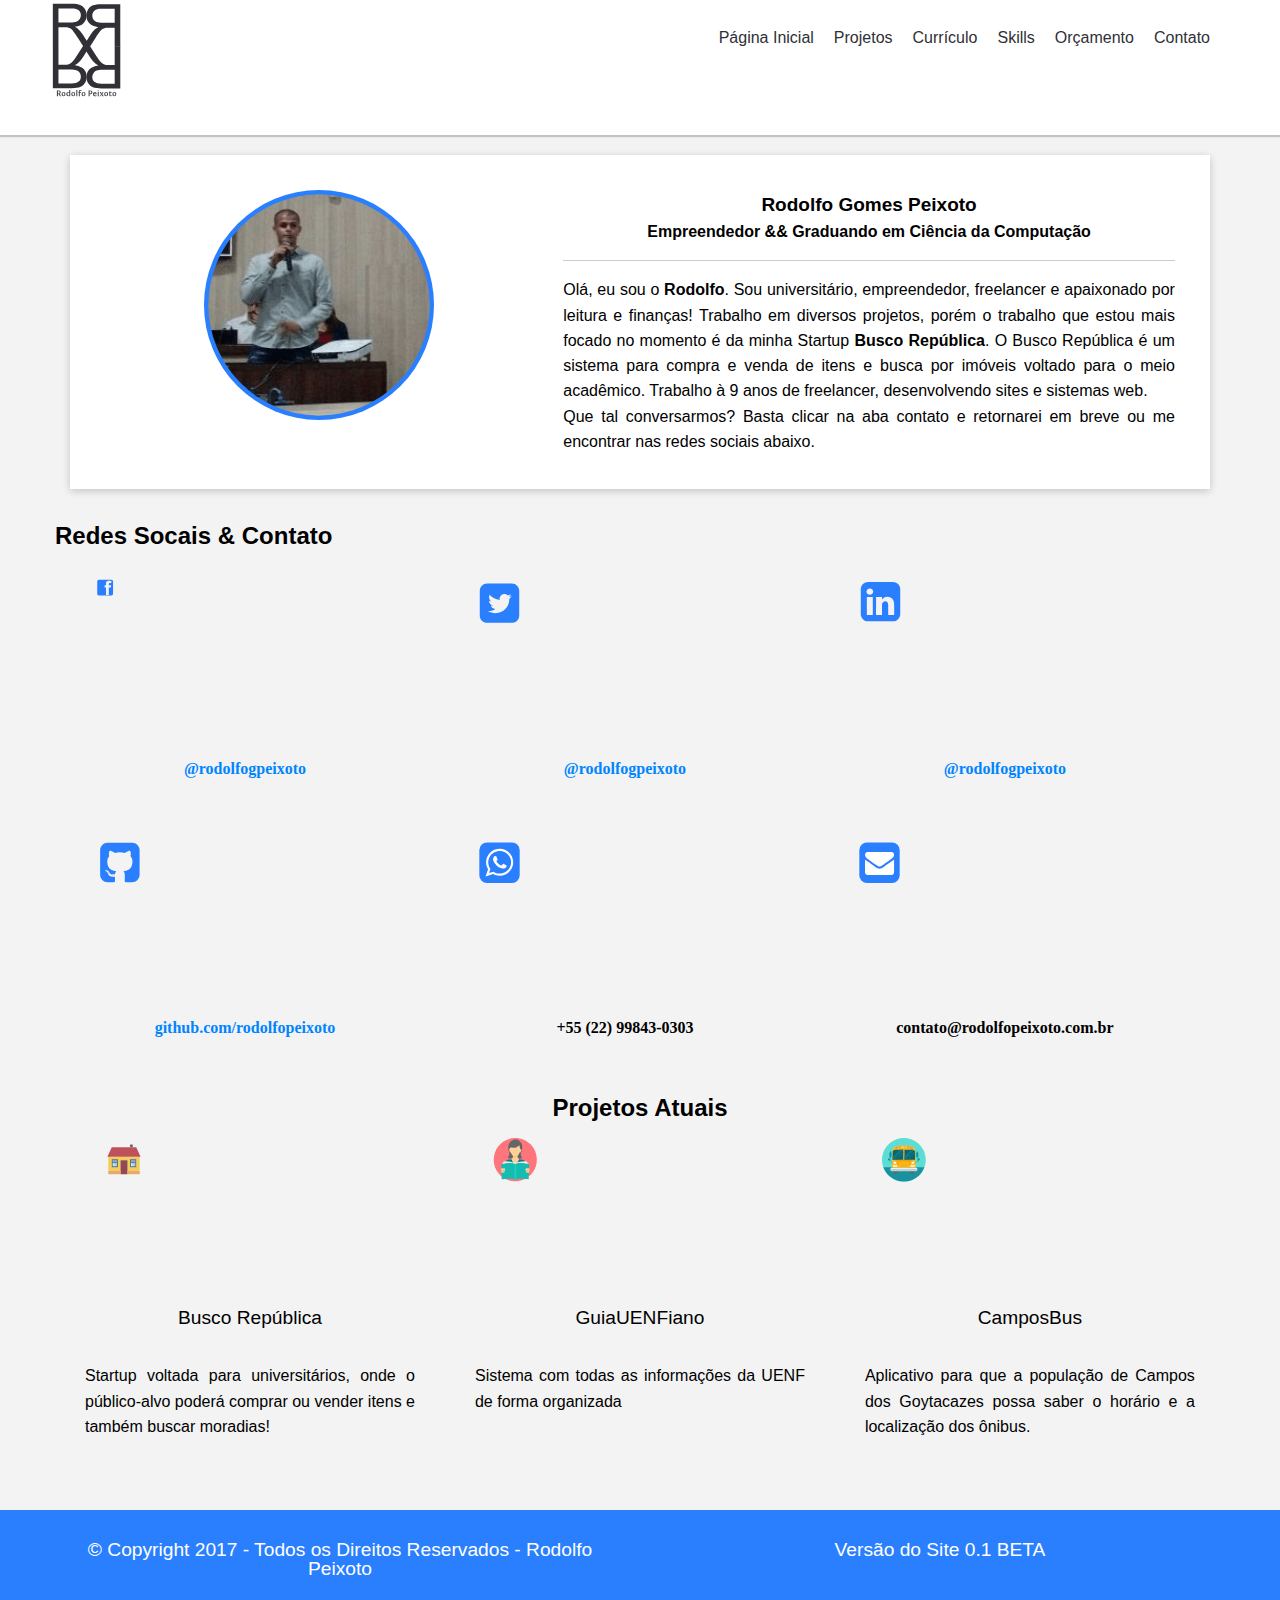
==== index.html @ e6d05d88 "Refactor habilidades and index" ====
<!DOCTYPE html><html lang="pt-BR"><head><meta charset="utf-8"><meta name="description" content="Olá, eu sou o Rodolfo. Universitário, empreendedor, businessman, desenvolvedor full stack e freelancer! Caso queira saber mais sobre desenvolvimento web e startup terei o maior prazer em ajudar."><meta name="keywords" content="rodolfopeixoto, rodolfo contato, freelancer, empreendedor, desenvolvedor web, sistemas web, blog do rodolfo, rodolfopeixoto, rodolfog.peixoto, desenvolvedor em campos dos goytacazes, desenvolvedor em cabo frio"><meta name="author" content="Rodolfo Peixoto"><meta name="viewport" content="width=device-width,initial-scale=1"><meta property="og:locale" content="pt_BR"><meta property="og:type" content="website"><meta property="og:title" content="Freelancer em Desenvolvimento (Web e Apps) e Empreendedor - Rodolfo Peixoto"><meta property="og:description" content="Olá, eu sou o Rodolfo. Universitário, empreendedor, businessman, desenvolvedor full stack e freelancer! Caso queira saber mais sobre desenvolvimento web e startup terei o maior prazer em ajudar."><meta property="og:image" content="http://rodolfopeixoto.com.br/assets/img/rodolfo.png"><meta property="og:url" content="http://rodolfopeixoto.com.br/"><meta property="og:site_name" content="Rodolfo Peixoto"><meta name="twitter:card" content="summary"><meta name="twitter:description" content="Olá, eu sou o Rodolfo. Universitário, empreendedor, businessman,  desenvolvedor full stack e freelancer! Caso queira saber mais sobre desenvolvimento web e startup terei o maior prazer em ajudar."><meta name="twitter:title" content="Freelancer em Desenvolvimento Web e Apps e Empreendedor - Rodolfo Peixoto"><title>Rodolfo Peixoto</title><!-- [if lt IE 9] >
    <script src="http://html5shiv.googlecode.com/svn/trunk/html5.js"></script>
  <![endif]--><link rel="icon" href="assets/img/favicon.ico"><link rel="stylesheet" href="assets/css/style-6479fcfe1f.css"></head><body><!-- HEADER --><header><div class="wrap"><!-- LOGO - RODOLFO PEIXOTO --> <a href="index.html" title="Link para Home"><div class="logo_header"><svg class="logo-rodolfo"><use xlink:href="assets/img/spritesSVG-6b50bf2b11.svg#rodolfo-peixoto-logo"/></svg></div></a><!-- LOGO - RODOLFO PEIXOTO --><!-- NAV --><nav class="navigationBar"><!-- MOBILE 'MENU' --> <a href="#" class="icon">&#9776;</a><!-- MOBILE 'MENU' --><ul><li class="current"><a href="index.html" title="Página inicial com as redes sociais e quem é o Rodolfo">Página Inicial</a></li><li><a href="projetos.html" title="Projetos já desenvolvidos por Rodolfo">Projetos</a></li><li><a href="curriculo.html" title="Toda a trajetória do Rodolfo">Currículo</a></li><li><a href="habilidades.html" title="Todas as habilidades do Rodolfo">Skills</a></li><li><a href="orcamento.html" title="Solicitação de um orçamento detalhado de algum projeto">Orçamento</a></li><li><a href="contato.html" title="Informações para entrar em contato">Contato</a></li></ul></nav><!-- NAV --></div></header><!-- HEADER --><!-- MAIN - CONTENT --><main class="wrap"><!-- PROFILE --><section class="profile"><div class="row"><figure class="col-5"><img alt="Foto do Rodolfo Peixoto" class="img-responsive" src="[data-uri]"></figure><div class="col-7"><h1>Rodolfo Gomes Peixoto</h1><p class="open-sans text-center"><strong>Empreendedor &amp;&amp; Graduando em Ciência da Computação</strong></p><hr><p class="open-sans">Olá, eu sou o <strong>Rodolfo</strong>. Sou universitário, empreendedor, freelancer e apaixonado por leitura e finanças! Trabalho em diversos projetos, porém o trabalho que estou mais focado no momento é da minha Startup <b>Busco República</b>. O Busco República é um sistema para compra e venda de itens e busca por imóveis voltado para o meio acadêmico. Trabalho à 9 anos de freelancer, desenvolvendo sites e sistemas web.<br>Que tal conversarmos? Basta clicar na aba contato e retornarei em breve ou me encontrar nas redes sociais abaixo.</p></div></div></section><!-- PROFILE --><section class="container col-12"><h2>Redes Socais &amp; Contato</h2><article class="col-4 text-center"><a href="https://www.facebook.com/rodolfogpeixoto" title="Facebook - Rodolfo Peixoto" target="_blank"><div class="col-12"><svg><use xlink:href="assets/img/spritesSVG-6b50bf2b11.svg#facebook"/></svg></div><h3 class="col-12 text-center">@rodolfogpeixoto</h3></a></article><article class="col-4 text-center"><a href="https://twitter.com/rodolfogpeixoto" title="Twitter do Rodolfo Peixoto" target="_blank"><div class="col-12"><svg><use xlink:href="assets/img/spritesSVG-6b50bf2b11.svg#twitter"/></svg></div><h3 class="col-12 text-center">@rodolfogpeixoto</h3></a></article><article class="col-4 text-center"><a href="https://br.linkedin.com/in/rodolfogpeixoto" title="Linkedin do Rodolfo Peixoto" target="_blank"><div class="col-12"><svg><use xlink:href="assets/img/spritesSVG-6b50bf2b11.svg#linke"/></svg></div><h3 class="col-12 text-center">@rodolfogpeixoto</h3></a></article><article class="col-4 text-center"><a href="http://github.com/rodolfopeixoto" title="Github do Rodolfo Peixoto" target="_blank"><div class="col-12"><svg><use xlink:href="assets/img/spritesSVG-6b50bf2b11.svg#github"/></svg></div><h3 class="col-12 text-center">github.com/rodolfopeixoto</h3></a></article><article class="col-4 text-center"><div class="col-12"><svg><use xlink:href="assets/img/spritesSVG-6b50bf2b11.svg#whatsapp"/></svg></div><h3 class="col-12 text-center">+55 (22) 99843-0303</h3></article><article class="col-4 text-center"><div class="col-12"><svg><use xlink:href="assets/img/spritesSVG-6b50bf2b11.svg#envelope"/></svg></div><h3 class="col-12 text-center">contato@rodolfopeixoto.com.br</h3></article></section><!-- PROJETOS EM ANDAMENTO--><section class="last_project col-12"><h2>Projetos Atuais</h2><article class="col-4 text-center"><svg><use xlink:href="assets/img/spritesSVG-6b50bf2b11.svg#house"/></svg><h3 class="col-12 open-sans">Busco República</h3><p class="col-12 open-sans">Startup voltada para universitários, onde o público-alvo poderá comprar ou vender itens e também buscar moradias!</p></article><article class="col-4 text-center"><svg><use xlink:href="assets/img/spritesSVG-6b50bf2b11.svg#student"/></svg><h3 class="col-12 open-sans">GuiaUENFiano</h3><p class="col-12 open-sans">Sistema com todas as informações da UENF de forma organizada</p></article><article class="col-4 text-center"><svg><use xlink:href="assets/img/spritesSVG-6b50bf2b11.svg#bus"/></svg><h3 class="col-12 open-sans">CamposBus</h3><p class="col-12 open-sans">Aplicativo para que a população de Campos dos Goytacazes possa saber o horário e a localização dos ônibus.</p></article></section><!-- PROJETOS EM ANDAMENTO --></main><!-- MAIN - CONTENT --><!-- FOOTER - CONTENT --><footer class="col-12"><div class="wrap"><p class="col-6 text-center">&copy; Copyright 2017 - Todos os Direitos Reservados - Rodolfo Peixoto</p><p class="col-6">Versão do Site 0.1 BETA</p></div></footer><!-- FOOTER - CONTENT --><!-- GOOGLE ANALYTICS --><script>(function(i,s,o,g,r,a,m){i['GoogleAnalyticsObject']=r;i[r]=i[r]||function(){
  (i[r].q=i[r].q||[]).push(arguments)},i[r].l=1*new Date();a=s.createElement(o),
  m=s.getElementsByTagName(o)[0];a.async=1;a.src=g;m.parentNode.insertBefore(a,m)
  })(window,document,'script','https://www.google-analytics.com/analytics.js','ga');

  ga('create', 'UA-62025133-4', 'auto');
  ga('send', 'pageview');</script><!-- GOOGLE ANALYTICS --></body></html>
---- assets/css/style-6479fcfe1f.css ----
abbr,address,article,aside,audio,b,blockquote,body,canvas,caption,cite,code,dd,del,details,dfn,div,dl,dt,em,fieldset,figcaption,figure,footer,form,h1,h2,h3,h4,h5,h6,header,hgroup,html,i,iframe,img,ins,kbd,label,legend,li,mark,menu,nav,object,ol,p,pre,q,samp,section,small,span,strong,sub,summary,sup,table,tbody,td,tfoot,th,thead,time,tr,ul,var,video{margin:0;padding:0;border:0;outline:0;font-size:100%;vertical-align:baseline;background:transparent}body{line-height:1}article,aside,details,figcaption,figure,footer,header,hgroup,menu,nav,section{display:block}blockquote,q{quotes:none}blockquote:after,blockquote:before,q:after,q:before{content:"";content:none}a{margin:0;padding:0;font-size:100%;vertical-align:baseline;background:transparent}ins{text-decoration:none}ins,mark{background-color:#ff9;color:#000}mark{font-style:italic;font-weight:700}del{text-decoration:line-through}abbr[title],dfn[title]{border-bottom:1px dotted;cursor:help}table{border-collapse:collapse;border-spacing:0}hr{display:block;height:1px;border:0;border-top:1px solid #ccc;margin:1em 0;padding:0}input,select{vertical-align:middle}@import url("https://fonts.googleapis.com/css?family=Open+Sans:400,700");@import url("https://fonts.googleapis.com/css?family=Open+Sans|Roboto");.piano-black{color:#303036}.light-blue{color:#0085ff}.gray{color:#5f5f5f}.box-shadow{box-shadow:0 2px 8px 0 rgba(0,0,0,.2);background:#fff;margin-top:2%}.box-shadow-img{margin-left:auto;margin-right:auto}.open-sans{font-family:Open Sans,sans-serif;font-size:100%;line-height:1.58;text-align:justify}.roboto{font-family:Roboto,sans-serif}.text-center{text-align:center}.text-right{text-align:right}h1.title_h1{font-size:3em}.block-center{margin:0 auto}a{cursor:pointer;color:#0085ff}@media only screen and (max-width:660px){.box-shadow{width:99%;text-align:center}}@media only screen and (min-width:870px){.box-shadow{width:99%;text-align:center}}body{background-color:#f3f3f3;overflow-x:hidden}.wrap{max-width:1200px;margin:0 auto;padding:0;position:relative}header{background-color:#fff;width:100%;height:135px;box-shadow:0 2px 1px 0 rgba(0,0,0,.2);text-align:center}header .logo_header{float:left}nav ul{list-style:none}nav li{display:inline-block;float:left;padding:10px}nav a{color:#303036;text-decoration:none;font-family:Roboto,sans-serif;font-size:1em}nav a:hover{color:#7e7e84;cursor:pointer}nav{float:right;padding:20px}nav .icon{display:none}header img{width:110px;height:130px}.img-responsive{display:block;max-width:100%;height:auto}.container{padding-right:15px;padding-left:15px;margin-right:auto;margin-left:auto}@media only screen and (max-width:677px){nav .icon{display:block;font-size:2.6em}nav:active ul,nav ul{position:absolute;display:none;padding:10px;right:10px;top:65px;width:100%;z-index:100;background-color:#fff}nav:hover ul{display:block;background:#fff}nav ul li a{display:block;padding:3% 0}nav ul li a:hover{background:#ececec}nav li{text-align:center;width:100%;margin:0}}svg.logo-rodolfo{width:100px}footer{background-color:#2a7fff;height:12 0;margin-top:2%}footer p{text-align:center;color:#fff;font-size:1.2em;padding:5%}footer p,section h2{font-family:Roboto,sans-serif}section h2{font-size:1.5em}*{box-sizing:border-box}.col-1{width:8.33%}.col-2{width:16.66%}.col-3{width:25%}.col-4{width:33.33%}.col-5{width:41.66%}.col-6{width:50%}.col-7{width:58.33%}.col-8{width:66.66%}.col-9{width:75%}.col-10{width:83.33%}.col-11{width:91.66%}.col-12{width:100%}[class*=col-]{float:left;padding:15px}.row:after,.row:before{content:"";clear:both;display:table}.container{margin-right:auto;margin-left:auto;padding-left:15px;padding-right:15px}@media only screen and (max-width:870px){[class*=col-]{width:100%}}@media (min-width:768px){.container{width:750px}}@media (min-width:992px){.container{width:970px}}@media (min-width:1200px){.container{width:1170px}}.container-fluid{margin-right:auto;margin-left:auto;padding-left:15px;padding-right:15px}.profile{width:95%;background:#fff;margin:auto;margin-top:20px;box-shadow:0 2px 8px 0 rgba(0,0,0,.2);padding:20px;margin-bottom:20px}.profile h1{font-size:30px;font-family:Roboto,sans-serif}.profile figure img{margin-left:auto;margin-right:auto;width:230px;height:230px;border-radius:50%;background-color:#2a7fff;padding:1%}.last_project{float:left}.last_project h2{text-align:center}.last_project article h3{text-align:center;font-family:Roboto,sans-serif;font-weight:400;font-size:1.2em}img.icon_project{width:270px;height:170px}article p{font-size:.9em;font-family:Roboto,sans-serif}@media only screen and (max-width:660px){.profile h1{font-size:16px;padding:5px}.profile{width:99%;text-align:center}.profile p strong{font-size:13px}.profile p:second-child{text-align:left}.profile figure img{border-radius:50%}}@media only screen and (min-width:870px){.profile h1{font-size:19px;padding:5px}.profile{width:95%;text-align:center}.profile p strong{font-size:16px}.profile p:second-child{text-align:left}}@media (max-width:320px){.social{margin-left:-6%}}
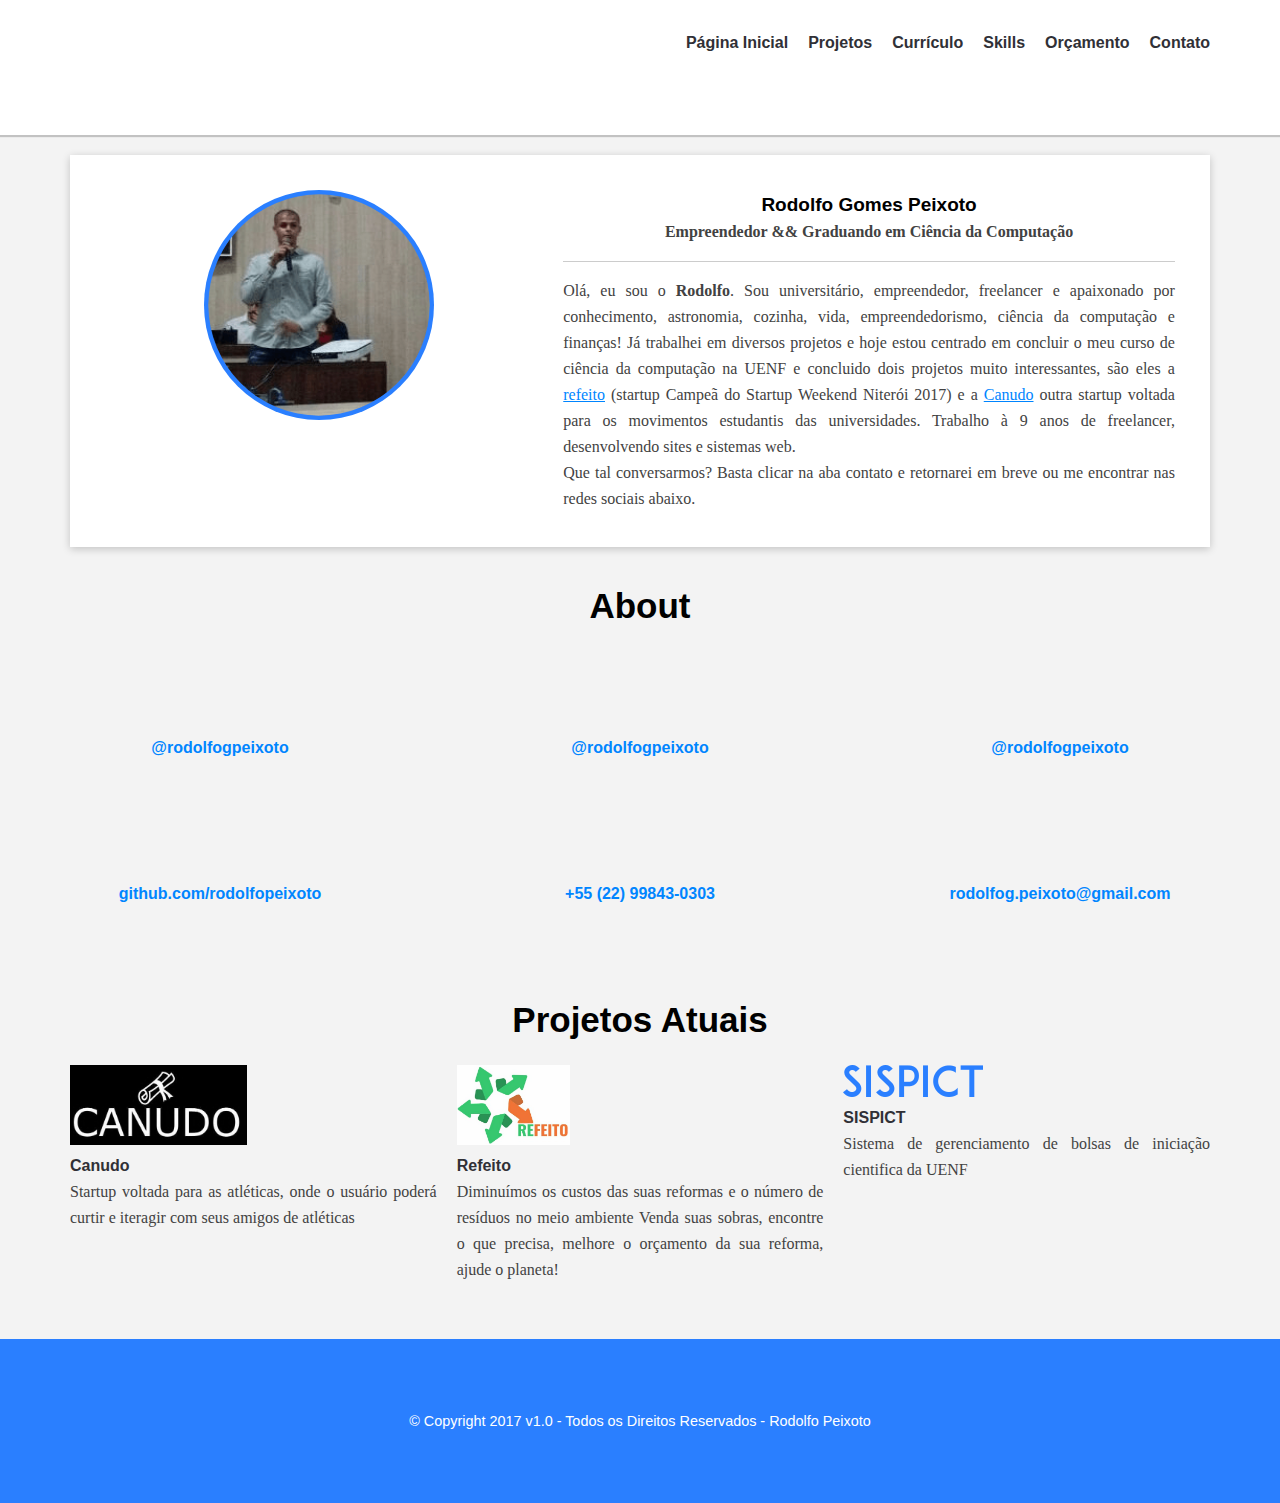
==== commit 8b9834e1: "Add new style in home" ====
--- a/index.html
+++ b/index.html
@@ -1,6 +1,6 @@
-<!DOCTYPE html><html lang="pt-BR"><head><meta charset="utf-8"><meta name="description" content="Olá, eu sou o Rodolfo. Universitário, empreendedor, businessman, desenvolvedor full stack e freelancer! Caso queira saber mais sobre desenvolvimento web e startup terei o maior prazer em ajudar."><meta name="keywords" content="rodolfopeixoto, rodolfo contato, freelancer, empreendedor, desenvolvedor web, sistemas web, blog do rodolfo, rodolfopeixoto, rodolfog.peixoto, desenvolvedor em campos dos goytacazes, desenvolvedor em cabo frio"><meta name="author" content="Rodolfo Peixoto"><meta name="viewport" content="width=device-width,initial-scale=1"><meta property="og:locale" content="pt_BR"><meta property="og:type" content="website"><meta property="og:title" content="Freelancer em Desenvolvimento (Web e Apps) e Empreendedor - Rodolfo Peixoto"><meta property="og:description" content="Olá, eu sou o Rodolfo. Universitário, empreendedor, businessman, desenvolvedor full stack e freelancer! Caso queira saber mais sobre desenvolvimento web e startup terei o maior prazer em ajudar."><meta property="og:image" content="http://rodolfopeixoto.com.br/assets/img/rodolfo.png"><meta property="og:url" content="http://rodolfopeixoto.com.br/"><meta property="og:site_name" content="Rodolfo Peixoto"><meta name="twitter:card" content="summary"><meta name="twitter:description" content="Olá, eu sou o Rodolfo. Universitário, empreendedor, businessman,  desenvolvedor full stack e freelancer! Caso queira saber mais sobre desenvolvimento web e startup terei o maior prazer em ajudar."><meta name="twitter:title" content="Freelancer em Desenvolvimento Web e Apps e Empreendedor - Rodolfo Peixoto"><title>Rodolfo Peixoto</title><!-- [if lt IE 9] >
+<!DOCTYPE html><html lang="pt-BR"><head><meta charset="utf-8"><meta name="description" content="Olá, eu sou o Rodolfo. Universitário, empreendedor, businessman, desenvolvedor full stack e freelancer! Caso queira saber mais sobre desenvolvimento web e startup terei o maior prazer em ajudar."><meta name="keywords" content="rodolfopeixoto, rodolfo contato, freelancer, empreendedor, desenvolvedor web, sistemas web, blog do rodolfo, rodolfopeixoto, rodolfog.peixoto, desenvolvedor em campos dos goytacazes, desenvolvedor em cabo frio"><meta name="author" content="Rodolfo Peixoto"><meta name="viewport" content="width=device-width,initial-scale=1"><meta property="og:locale" content="pt_BR"><meta property="og:type" content="website"><meta property="og:title" content="Freelancer em Desenvolvimento Web e Apps e Empreendedor - Rodolfo Peixoto"><meta property="og:description" content="Olá, eu sou o Rodolfo. Universitário, empreendedor, businessman, desenvolvedor full stack e freelancer! Caso queira saber mais sobre desenvolvimento web e startup terei o maior prazer em ajudar."><meta property="og:url" content="http://rodolfopeixoto.com.br/"><meta property="og:site_name" content="Rodolfo Peixoto"><meta name="twitter:card" content="summary"><meta name="twitter:description" content="Olá, eu sou o Rodolfo. Universitário, empreendedor, businessman,  desenvolvedor full stack e freelancer! Caso queira saber mais sobre desenvolvimento web e startup terei o maior prazer em ajudar."><meta name="twitter:title" content="Freelancer em Desenvolvimento Web e Apps e Empreendedor - Rodolfo Peixoto"><title>Rodolfo Peixoto</title><!-- [if lt IE 9] >
     <script src="http://html5shiv.googlecode.com/svn/trunk/html5.js"></script>
-  <![endif]--><link rel="icon" href="assets/img/favicon.ico"><link rel="stylesheet" href="assets/css/style-6479fcfe1f.css"></head><body><!-- HEADER --><header><div class="wrap"><!-- LOGO - RODOLFO PEIXOTO --> <a href="index.html" title="Link para Home"><div class="logo_header"><svg class="logo-rodolfo"><use xlink:href="assets/img/spritesSVG-6b50bf2b11.svg#rodolfo-peixoto-logo"/></svg></div></a><!-- LOGO - RODOLFO PEIXOTO --><!-- NAV --><nav class="navigationBar"><!-- MOBILE 'MENU' --> <a href="#" class="icon">&#9776;</a><!-- MOBILE 'MENU' --><ul><li class="current"><a href="index.html" title="Página inicial com as redes sociais e quem é o Rodolfo">Página Inicial</a></li><li><a href="projetos.html" title="Projetos já desenvolvidos por Rodolfo">Projetos</a></li><li><a href="curriculo.html" title="Toda a trajetória do Rodolfo">Currículo</a></li><li><a href="habilidades.html" title="Todas as habilidades do Rodolfo">Skills</a></li><li><a href="orcamento.html" title="Solicitação de um orçamento detalhado de algum projeto">Orçamento</a></li><li><a href="contato.html" title="Informações para entrar em contato">Contato</a></li></ul></nav><!-- NAV --></div></header><!-- HEADER --><!-- MAIN - CONTENT --><main class="wrap"><!-- PROFILE --><section class="profile"><div class="row"><figure class="col-5"><img alt="Foto do Rodolfo Peixoto" class="img-responsive" src="[data-uri]"></figure><div class="col-7"><h1>Rodolfo Gomes Peixoto</h1><p class="open-sans text-center"><strong>Empreendedor &amp;&amp; Graduando em Ciência da Computação</strong></p><hr><p class="open-sans">Olá, eu sou o <strong>Rodolfo</strong>. Sou universitário, empreendedor, freelancer e apaixonado por leitura e finanças! Trabalho em diversos projetos, porém o trabalho que estou mais focado no momento é da minha Startup <b>Busco República</b>. O Busco República é um sistema para compra e venda de itens e busca por imóveis voltado para o meio acadêmico. Trabalho à 9 anos de freelancer, desenvolvendo sites e sistemas web.<br>Que tal conversarmos? Basta clicar na aba contato e retornarei em breve ou me encontrar nas redes sociais abaixo.</p></div></div></section><!-- PROFILE --><section class="container col-12"><h2>Redes Socais &amp; Contato</h2><article class="col-4 text-center"><a href="https://www.facebook.com/rodolfogpeixoto" title="Facebook - Rodolfo Peixoto" target="_blank"><div class="col-12"><svg><use xlink:href="assets/img/spritesSVG-6b50bf2b11.svg#facebook"/></svg></div><h3 class="col-12 text-center">@rodolfogpeixoto</h3></a></article><article class="col-4 text-center"><a href="https://twitter.com/rodolfogpeixoto" title="Twitter do Rodolfo Peixoto" target="_blank"><div class="col-12"><svg><use xlink:href="assets/img/spritesSVG-6b50bf2b11.svg#twitter"/></svg></div><h3 class="col-12 text-center">@rodolfogpeixoto</h3></a></article><article class="col-4 text-center"><a href="https://br.linkedin.com/in/rodolfogpeixoto" title="Linkedin do Rodolfo Peixoto" target="_blank"><div class="col-12"><svg><use xlink:href="assets/img/spritesSVG-6b50bf2b11.svg#linke"/></svg></div><h3 class="col-12 text-center">@rodolfogpeixoto</h3></a></article><article class="col-4 text-center"><a href="http://github.com/rodolfopeixoto" title="Github do Rodolfo Peixoto" target="_blank"><div class="col-12"><svg><use xlink:href="assets/img/spritesSVG-6b50bf2b11.svg#github"/></svg></div><h3 class="col-12 text-center">github.com/rodolfopeixoto</h3></a></article><article class="col-4 text-center"><div class="col-12"><svg><use xlink:href="assets/img/spritesSVG-6b50bf2b11.svg#whatsapp"/></svg></div><h3 class="col-12 text-center">+55 (22) 99843-0303</h3></article><article class="col-4 text-center"><div class="col-12"><svg><use xlink:href="assets/img/spritesSVG-6b50bf2b11.svg#envelope"/></svg></div><h3 class="col-12 text-center">contato@rodolfopeixoto.com.br</h3></article></section><!-- PROJETOS EM ANDAMENTO--><section class="last_project col-12"><h2>Projetos Atuais</h2><article class="col-4 text-center"><svg><use xlink:href="assets/img/spritesSVG-6b50bf2b11.svg#house"/></svg><h3 class="col-12 open-sans">Busco República</h3><p class="col-12 open-sans">Startup voltada para universitários, onde o público-alvo poderá comprar ou vender itens e também buscar moradias!</p></article><article class="col-4 text-center"><svg><use xlink:href="assets/img/spritesSVG-6b50bf2b11.svg#student"/></svg><h3 class="col-12 open-sans">GuiaUENFiano</h3><p class="col-12 open-sans">Sistema com todas as informações da UENF de forma organizada</p></article><article class="col-4 text-center"><svg><use xlink:href="assets/img/spritesSVG-6b50bf2b11.svg#bus"/></svg><h3 class="col-12 open-sans">CamposBus</h3><p class="col-12 open-sans">Aplicativo para que a população de Campos dos Goytacazes possa saber o horário e a localização dos ônibus.</p></article></section><!-- PROJETOS EM ANDAMENTO --></main><!-- MAIN - CONTENT --><!-- FOOTER - CONTENT --><footer class="col-12"><div class="wrap"><p class="col-6 text-center">&copy; Copyright 2017 - Todos os Direitos Reservados - Rodolfo Peixoto</p><p class="col-6">Versão do Site 0.1 BETA</p></div></footer><!-- FOOTER - CONTENT --><!-- GOOGLE ANALYTICS --><script>(function(i,s,o,g,r,a,m){i['GoogleAnalyticsObject']=r;i[r]=i[r]||function(){
+  <![endif]--><link rel="icon" href="assets/img/favicon.ico"><link rel="stylesheet" href="assets/css/style-8f707b8ad8.css"></head><body><!-- HEADER --><header><div class="wrap"><!-- LOGO - RODOLFO PEIXOTO --> <a href="index.html" title="Link para Home"><div class="logo_header"><svg inline class="logo-rodolfo"><use xlink:href="assets/img/spritesSVG-b8ea7e402f.svg#rodolfo-peixoto-logo"/></svg></div></a><!-- LOGO - RODOLFO PEIXOTO --><!-- NAV --><nav class="navigationBar"><!-- MOBILE 'MENU' --> <a href="#" class="icon">&#9776;</a><!-- MOBILE 'MENU' --><ul><li class="current"><a href="index.html" title="Página inicial com as redes sociais e quem é o Rodolfo">Página Inicial</a></li><li><a href="projetos.html" title="Projetos já desenvolvidos por Rodolfo">Projetos</a></li><li><a href="curriculo.html" title="Toda a trajetória do Rodolfo">Currículo</a></li><li><a href="habilidades.html" title="Todas as habilidades do Rodolfo">Skills</a></li><li><a href="orcamento.html" title="Solicitação de um orçamento detalhado de algum projeto">Orçamento</a></li><li><a href="contato.html" title="Informações para entrar em contato">Contato</a></li></ul></nav><!-- NAV --></div></header><!-- HEADER --><!-- MAIN - CONTENT --><main class="wrap"><!-- PROFILE --><section class="profile"><div class="row"><figure class="col-5"><img alt="Foto do Rodolfo Peixoto" class="img-responsive" src="[data-uri]"></figure><div class="col-7"><h1>Rodolfo Gomes Peixoto</h1><p class="descricao text-center"><strong>Empreendedor &amp;&amp; Graduando em Ciência da Computação</strong></p><hr><p class="descricao">Olá, eu sou o <strong>Rodolfo</strong>. Sou universitário, empreendedor, freelancer e apaixonado por conhecimento, astronomia, cozinha, vida, empreendedorismo, ciência da computação e finanças! Já trabalhei em diversos projetos e hoje estou centrado em concluir o meu curso de ciência da computação na UENF e concluido dois projetos muito interessantes, são eles a <a href="http://refeito.co">refeito</a> (startup Campeã do Startup Weekend Niterói 2017) e a <a href="http://canudo.co">Canudo</a> outra startup voltada para os movimentos estudantis das universidades. Trabalho à 9 anos de freelancer, desenvolvendo sites e sistemas web.<br>Que tal conversarmos? Basta clicar na aba contato e retornarei em breve ou me encontrar nas redes sociais abaixo.</p></div></div></section><!-- PROFILE --><nav id="social"><h2 class="subtitle">About</h2><ul class="social-networking"><li><a href="https://www.facebook.com/rodolfogpeixoto" title="Facebook - Rodolfo Peixoto" target="_blank"><svg><use xlink:href="assets/img/spritesSVG-b8ea7e402f.svg#facebook"/></svg><h3 class="text-center">@rodolfogpeixoto</h3></a></li><li><a href="https://twitter.com/rodolfogpeixoto" title="Twitter do Rodolfo Peixoto" target="_blank"><svg><use xlink:href="assets/img/spritesSVG-b8ea7e402f.svg#twitter"/></svg><h3 class="text-center">@rodolfogpeixoto</h3></a></li><li><a href="https://br.linkedin.com/in/rodolfogpeixoto" title="Linkedin do Rodolfo Peixoto" target="_blank"><svg><use xlink:href="assets/img/spritesSVG-b8ea7e402f.svg#linke"/></svg><h3 class="text-center">@rodolfogpeixoto</h3></a></li><li><a href="http://github.com/rodolfopeixoto" title="Github do Rodolfo Peixoto" target="_blank"><svg><use xlink:href="assets/img/spritesSVG-b8ea7e402f.svg#github"/></svg><h3 class="text-center">github.com/rodolfopeixoto</h3></a></li><li><a href="http://github.com/rodolfopeixoto" title="Github do Rodolfo Peixoto" target="_blank"><svg><use xlink:href="assets/img/spritesSVG-b8ea7e402f.svg#whatsapp"/></svg><h3 class="text-center">+55 (22) 99843-0303</h3></a></li><li><a href="http://github.com/rodolfopeixoto" title="Github do Rodolfo Peixoto" target="_blank"><svg><use xlink:href="assets/img/spritesSVG-b8ea7e402f.svg#envelope"/></svg><h3 class="text-center">rodolfog.peixoto@gmail.com</h3></a></li></ul></nav><!-- PROJETOS EM ANDAMENTO--><nav id="projetos_recentes"><h2 class="subtitle">Projetos Atuais</h2><ul><li><a href="http://canudo.co" target="_blank"><figure><img src="/assets/img/canudo-e27429167e.jpg" alt="Logo da Startup Canudo" title=""><figcaption>Canudo</figcaption></figure><p class="descricao">Startup voltada para as atléticas, onde o usuário poderá curtir e iteragir com seus amigos de atléticas</p></a></li><li><a href="http://refeito.co" target="_blank"><figure><img src="/assets/img/refeito-e99c793944.jpg" alt="Logo da Startup Refeito" title=""><figcaption>Refeito</figcaption></figure><p class="descricao">Diminuímos os custos das suas reformas e o número de resíduos no meio ambiente Venda suas sobras, encontre o que precisa, melhore o orçamento da sua reforma, ajude o planeta!</p></a></li><li><a href="http://sispict.uenf.br" target="_blank"><figure><img src="/assets/img/sispict-98ad66fe3b.png" alt="Logo do SISPICT gerenciamento de bolsas" title=""><figcaption>SISPICT</figcaption></figure><p class="descricao">Sistema de gerenciamento de bolsas de iniciação cientifica da UENF</p></a></li></ul></nav><!-- PROJETOS EM ANDAMENTO --></main><!-- MAIN - CONTENT --><!-- FOOTER - CONTENT --><footer class="col-12"><div class="wrap"><p class="text-center">&copy; Copyright 2017 v1.0 - Todos os Direitos Reservados - Rodolfo Peixoto</p></div></footer><!-- FOOTER - CONTENT --><!-- docker run --rm -it -p 8080:80 -v $(pwd):/var/www/site rodolfo --><!-- GOOGLE ANALYTICS --><script>(function(i,s,o,g,r,a,m){i['GoogleAnalyticsObject']=r;i[r]=i[r]||function(){
   (i[r].q=i[r].q||[]).push(arguments)},i[r].l=1*new Date();a=s.createElement(o),
   m=s.getElementsByTagName(o)[0];a.async=1;a.src=g;m.parentNode.insertBefore(a,m)
   })(window,document,'script','https://www.google-analytics.com/analytics.js','ga');
--- a/assets/css/style-8f707b8ad8.css
+++ b/assets/css/style-8f707b8ad8.css
@@ -0,0 +1 @@
+abbr,address,article,aside,audio,b,blockquote,body,canvas,caption,cite,code,dd,del,details,dfn,div,dl,dt,em,fieldset,figcaption,figure,footer,form,h1,h2,h3,h4,h5,h6,header,hgroup,html,i,iframe,img,ins,kbd,label,legend,li,mark,menu,nav,object,ol,p,pre,q,samp,section,small,span,strong,sub,summary,sup,table,tbody,td,tfoot,th,thead,time,tr,ul,var,video{margin:0;padding:0;border:0;outline:0;font-size:100%;vertical-align:baseline;background:transparent}body{line-height:1}article,aside,details,figcaption,figure,footer,header,hgroup,menu,nav,section{display:block}blockquote,q{quotes:none}blockquote:after,blockquote:before,q:after,q:before{content:"";content:none}a{margin:0;padding:0;font-size:100%;vertical-align:baseline;background:transparent}ins{text-decoration:none}ins,mark{background-color:#ff9;color:#000}mark{font-style:italic;font-weight:700}del{text-decoration:line-through}abbr[title],dfn[title]{border-bottom:1px dotted;cursor:help}table{border-collapse:collapse;border-spacing:0}hr{display:block;height:1px;border:0;border-top:1px solid #ccc;margin:1em 0;padding:0}input,select{vertical-align:middle}@import url("https://fonts.googleapis.com/css?family=Lato:400,900");.piano-black{color:#303036}.light-blue{color:#0085ff}.gray{color:#5f5f5f}.box-shadow{box-shadow:0 2px 8px 0 rgba(0,0,0,.2);background:#fff;margin-top:2%}.box-shadow-img{margin-left:auto;margin-right:auto}.open-sans{font-family:Open Sans,sans-serif;font-size:100%;line-height:1.58;text-align:justify}.descricao{margin-bottom:0;line-height:26px;font-size:16px;color:#424242;font-family:Lato;font-weight:400;text-align:justify}.roboto{font-family:Roboto,sans-serif}.text-center{text-align:center}.text-right{text-align:right}h1.title_h1{font-size:3em}.block-center{margin:0 auto}a{cursor:pointer;color:#0085ff}@media only screen and (max-width:660px){.box-shadow{width:99%;text-align:center}}@media only screen and (min-width:870px){.box-shadow{width:99%;text-align:center}}@import url("https://fonts.googleapis.com/css?family=Open+Sans:400,700");@import url("https://fonts.googleapis.com/css?family=Open+Sans|Roboto");@import url("https://fonts.googleapis.com/css?family=Lato:700");@import url("https://fonts.googleapis.com/css?family=Poppins");body{background-color:#f3f3f3;overflow-x:hidden}.wrap{max-width:1200px;margin:0 auto;padding:0;position:relative}h1,h2,h3,h4,h5{font-family:Poppins,sans-serif}header{background-color:#fff;width:100%;height:135px;box-shadow:0 2px 1px 0 rgba(0,0,0,.2);text-align:center}header .logo_header{float:left}nav ul{list-style:none}nav li{display:inline-block;padding:10px}nav a{color:#303036;text-decoration:none;font-family:Lato,sans-serif;font-size:1em;font-weight:700;font-size:16px;line-height:26px}nav a:hover{color:#7e7e84;cursor:pointer}nav{float:right;padding:20px}nav .icon{display:none}header img{width:110px;height:130px}.img-responsive{display:block;max-width:100%;height:auto}@media only screen and (max-width:677px){nav .icon{display:block;font-size:2.6em}nav:active ul,nav ul{position:absolute;display:none;padding:10px;right:10px;top:65px;width:100%;z-index:100;background-color:#fff}nav:hover ul{display:block;background:#fff}nav ul li a{display:block;padding:3% 0}nav ul li a:hover{background:#ececec}nav li{text-align:center;width:100%;margin:0}}svg.logo-rodolfo{width:100px}footer{background-color:#2a7fff;height:auto;margin-top:2%}footer p{text-align:center;color:#fff;font-family:Lato,sans-serif;font-size:.9em;padding:5%}section h2{font-size:1.5em;font-family:Roboto,sans-serif;font-size:35px;line-height:38px;font-weight:700}svg{display:flex;height:100px}*{box-sizing:border-box}.col-1{width:8.33%}.col-2{width:16.66%}.col-3{width:25%}.col-4{width:33.33%}.col-5{width:41.66%}.col-6{width:50%}.col-7{width:58.33%}.col-8{width:66.66%}.col-9{width:75%}.col-10{width:83.33%}.col-11{width:91.66%}.col-12{width:100%}[class*=col-]{float:left;padding:15px}.row:after,.row:before{content:"";clear:both;display:table}.container{margin-right:auto;margin-left:auto;padding-left:15px;padding-right:15px}@media only screen and (max-width:870px){[class*=col-]{width:100%}}@media (min-width:768px){.container{width:750px}}@media (min-width:992px){.container{width:970px}}@media (min-width:1200px){.container{width:1170px}}.container-fluid{margin-right:auto;margin-left:auto;padding-left:15px;padding-right:15px}.profile{width:95%;background:#fff;margin:auto;margin-top:20px;box-shadow:0 2px 8px 0 rgba(0,0,0,.2);padding:20px;margin-bottom:20px}.profile h1{font-size:30px;font-family:Roboto,sans-serif}.profile figure img{margin-left:auto;margin-right:auto;width:230px;height:230px;border-radius:50%;background-color:#2a7fff;padding:1%}nav#projetos_recentes{float:none}nav#projetos_recentes figure{display:block}nav#projetos_recentes img{max-width:15em;max-height:5em}#projetos_recentes ul{display:flex;margin-top:1em}#projetos_recentes li{width:100%;display:flex}.social-networking{display:flex;flex-wrap:wrap;justify-content:space-between}svg{vertical-align:middle}.social-networking a{color:#0085ff}.subtitle{text-align:center;font-size:1.5em;font-family:Roboto,sans-serif;font-size:35px;line-height:38px;font-weight:700}.last_project{float:left}.last_project h2{text-align:center}.last_project article h3{text-align:center;font-family:Roboto,sans-serif;font-weight:400;font-size:1.2em}img.icon_project{width:270px;height:170px}article p{font-size:.9em;font-family:Roboto,sans-serif}nav#social{margin-bottom:4em}@media only screen and (max-width:660px){.profile h1{font-size:16px;padding:5px}.profile{width:99%;text-align:center}.profile p strong{font-size:13px}.profile p:second-child{text-align:left}.profile figure img{border-radius:50%}}@media only screen and (min-width:870px){.profile h1{font-size:19px;padding:5px}.profile{width:95%;text-align:center}.profile p strong{font-size:16px}.profile p:second-child{text-align:left}}@media (max-width:320px){.social{margin-left:-6%}}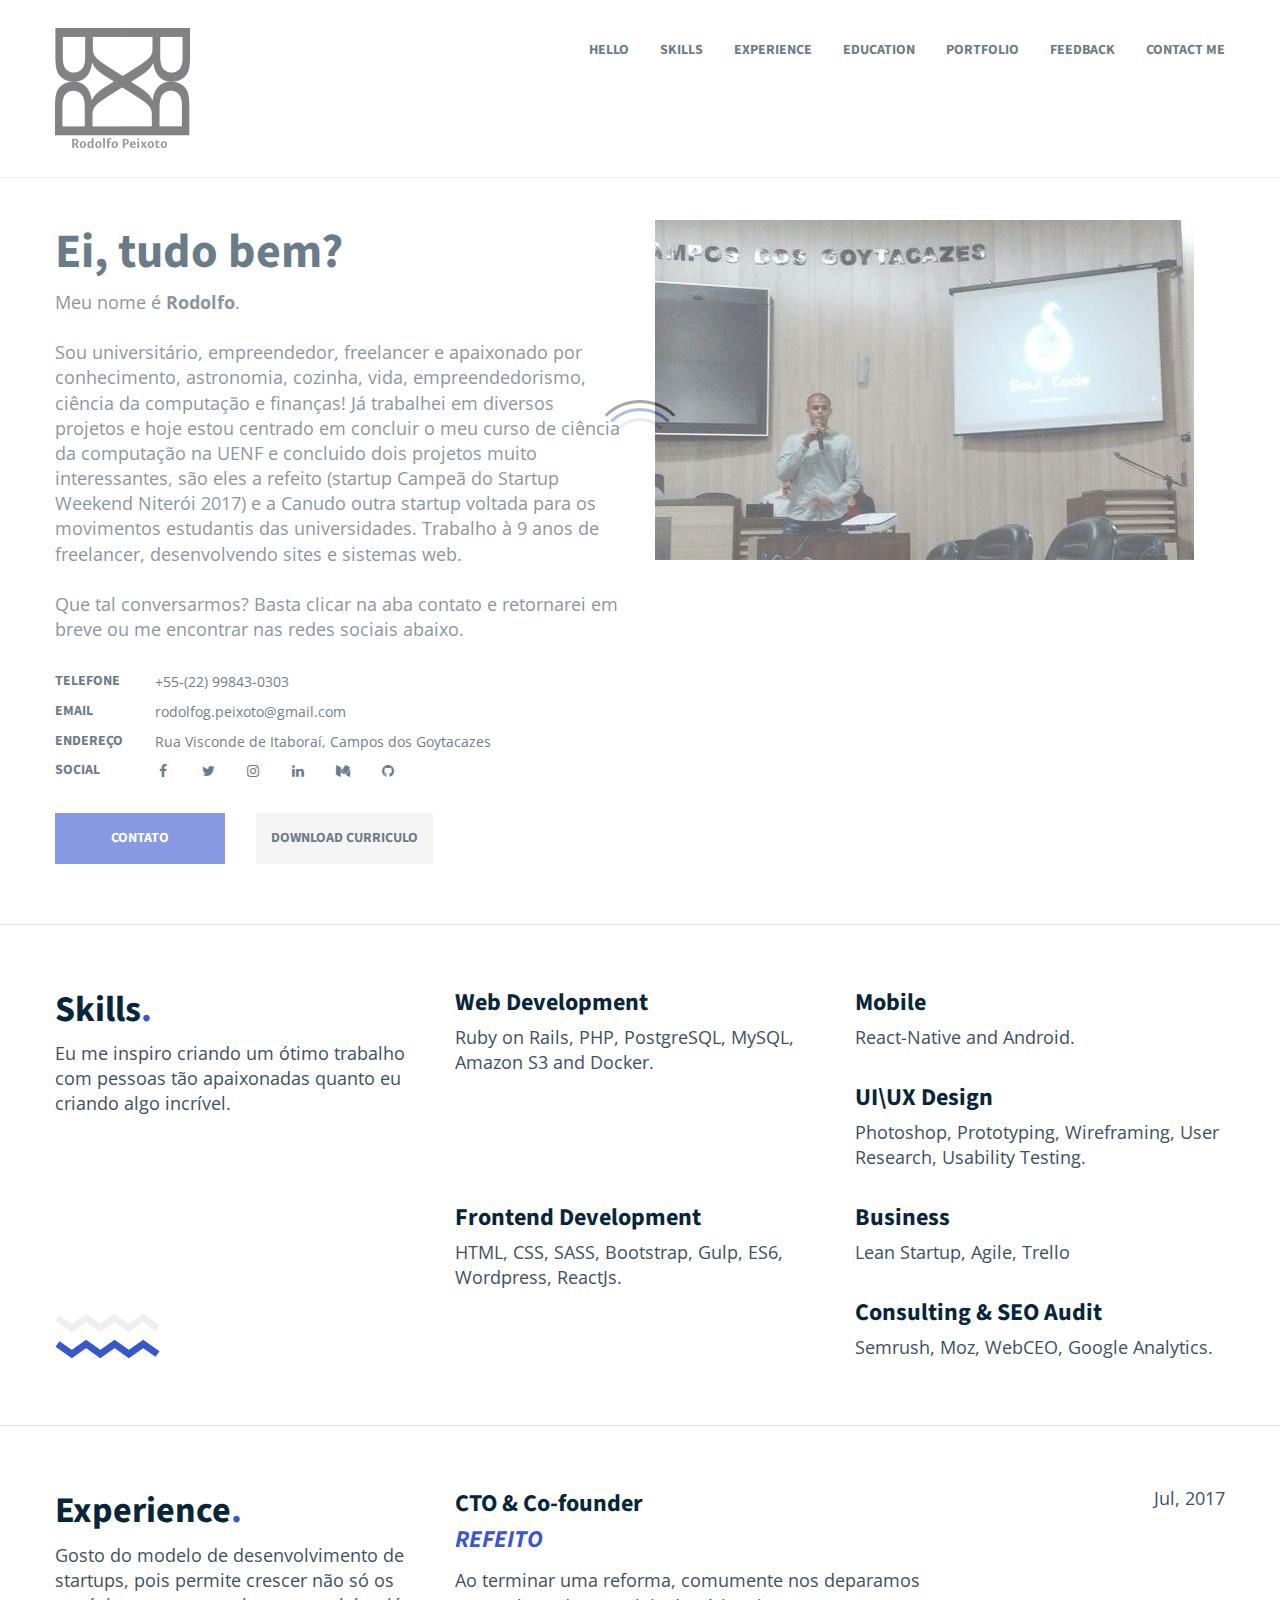
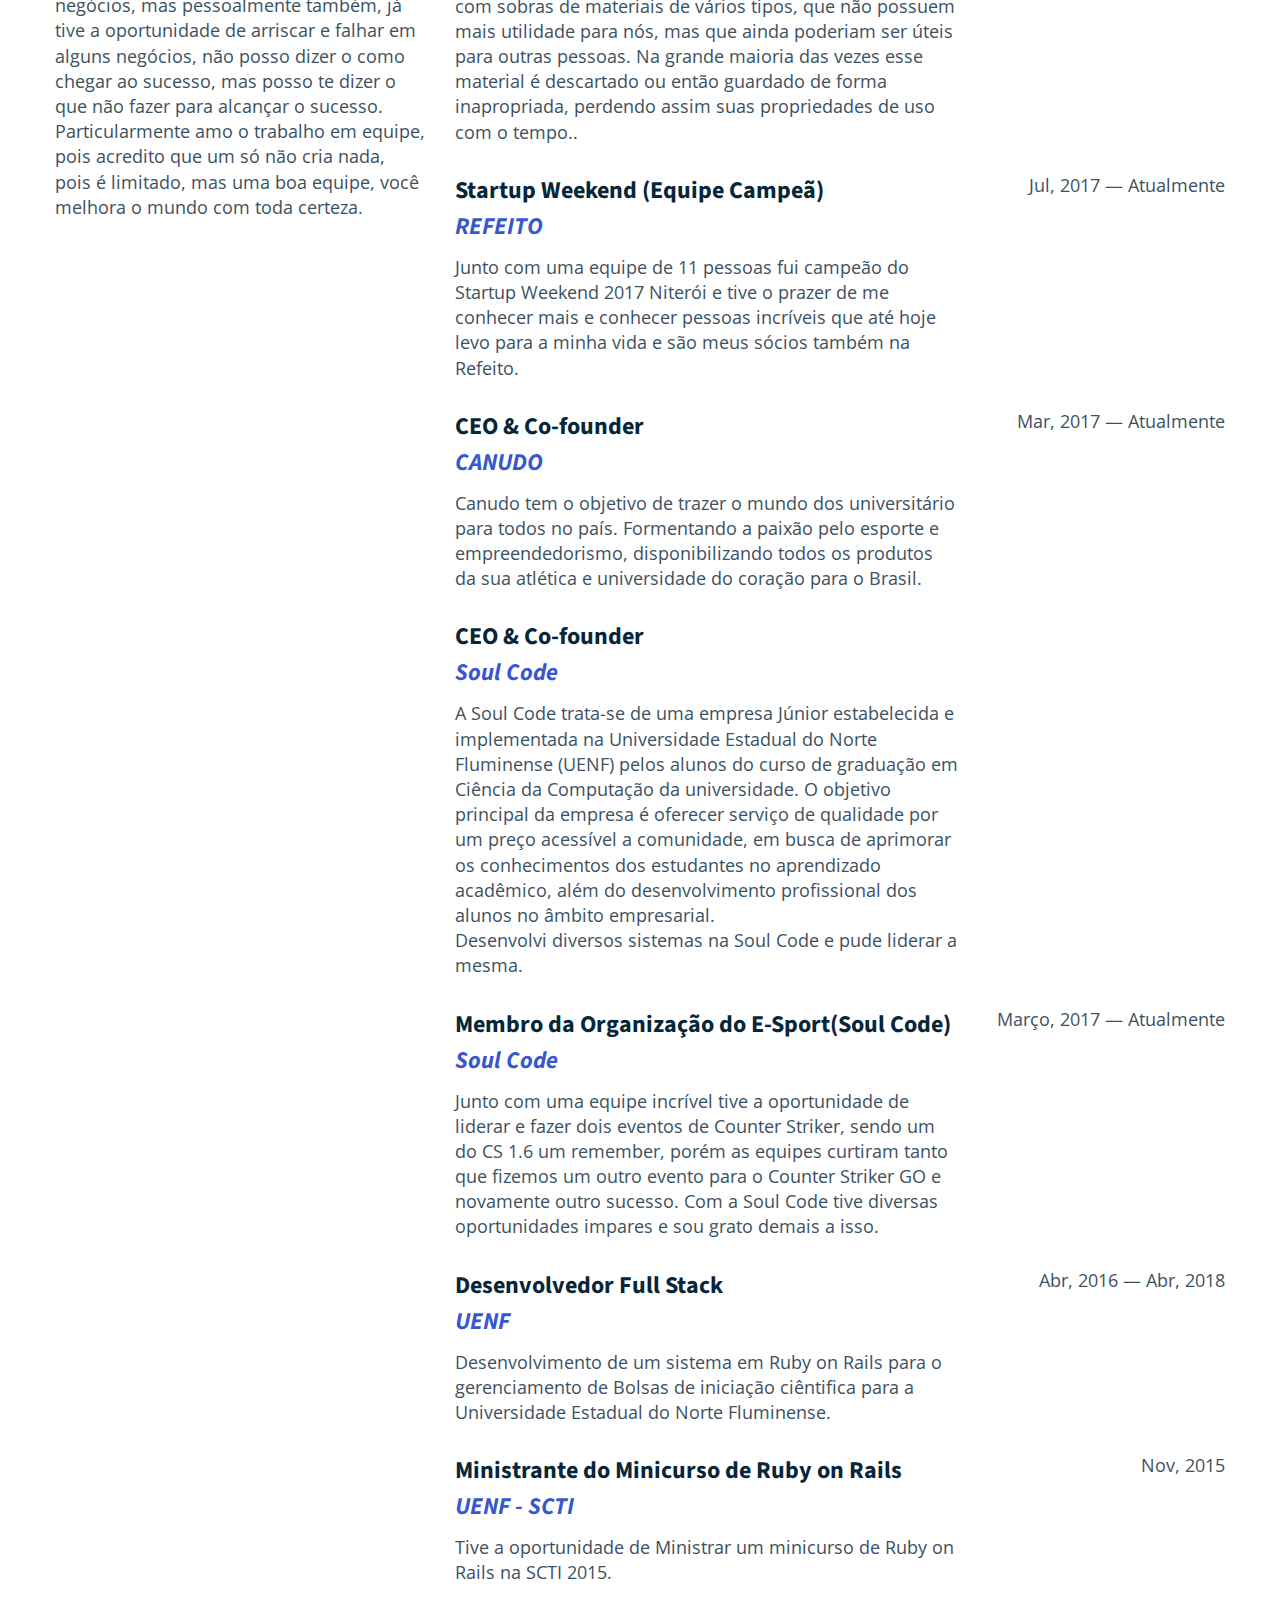
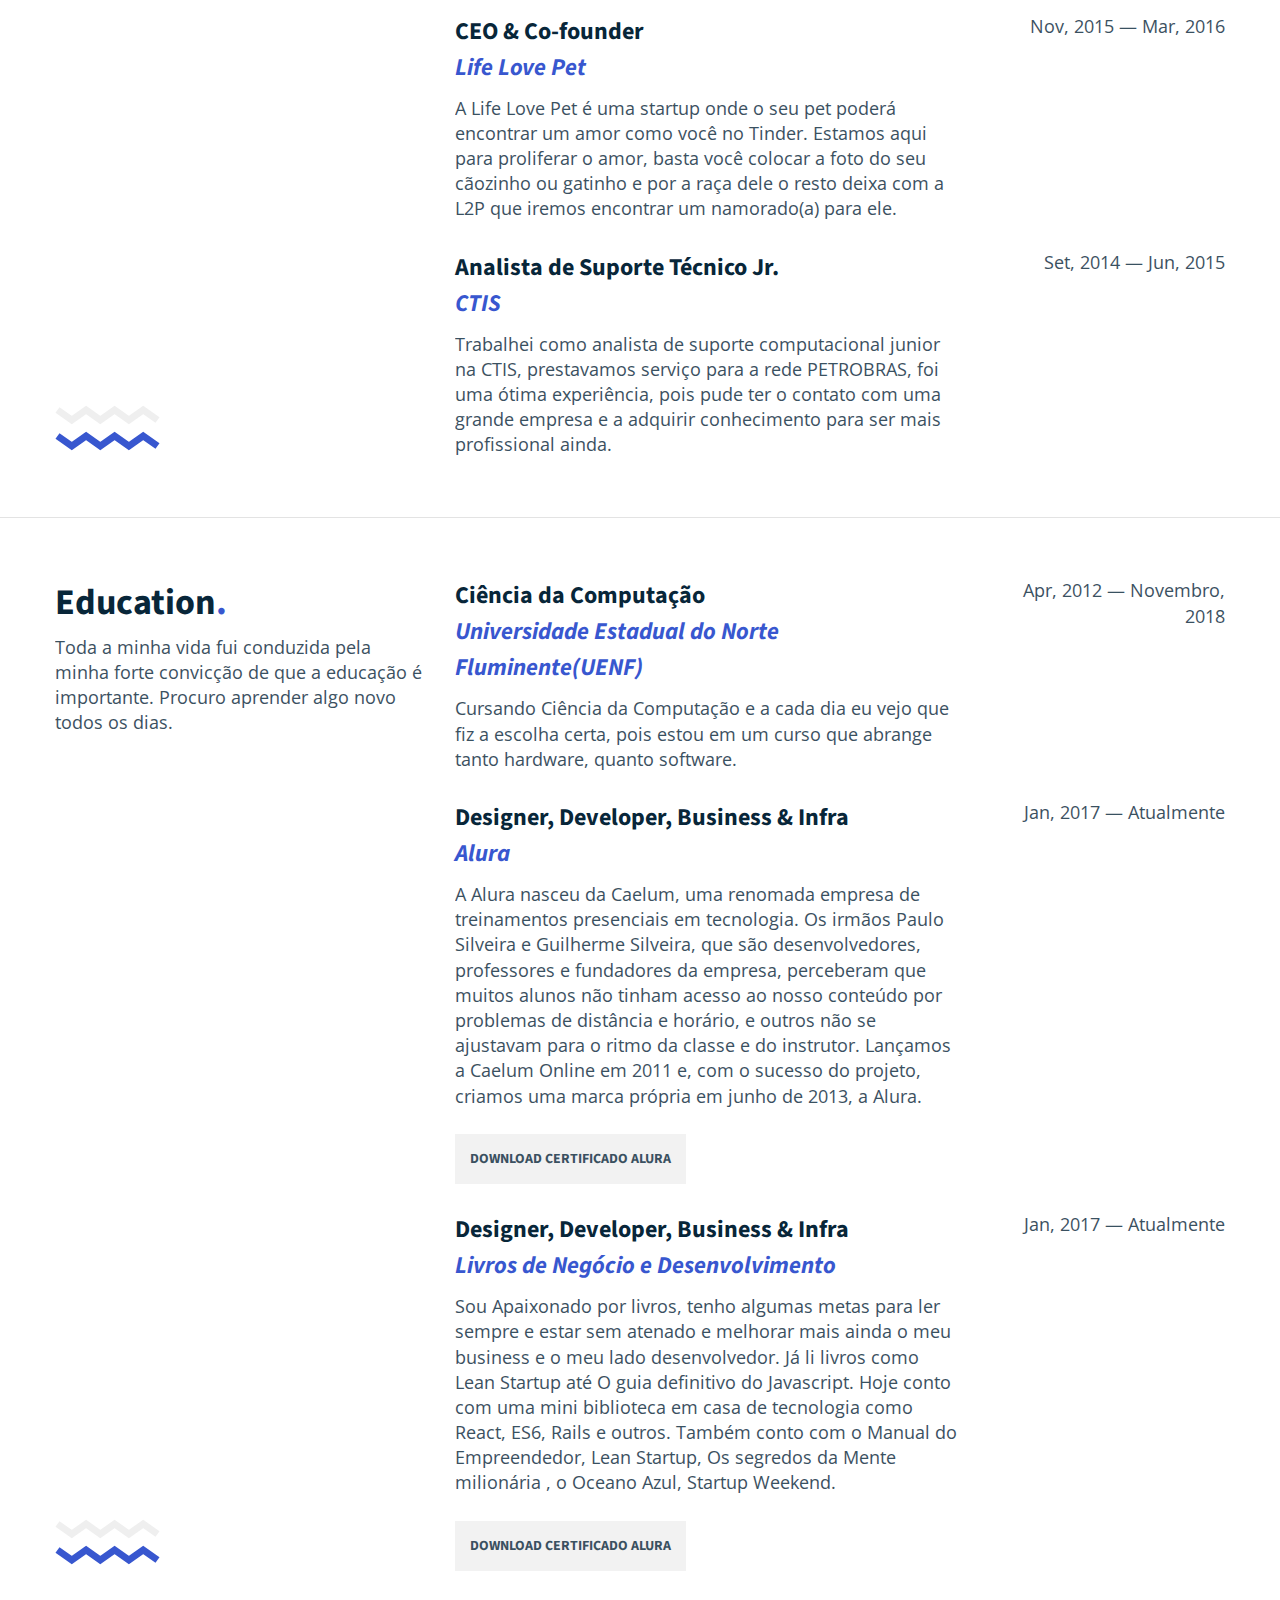
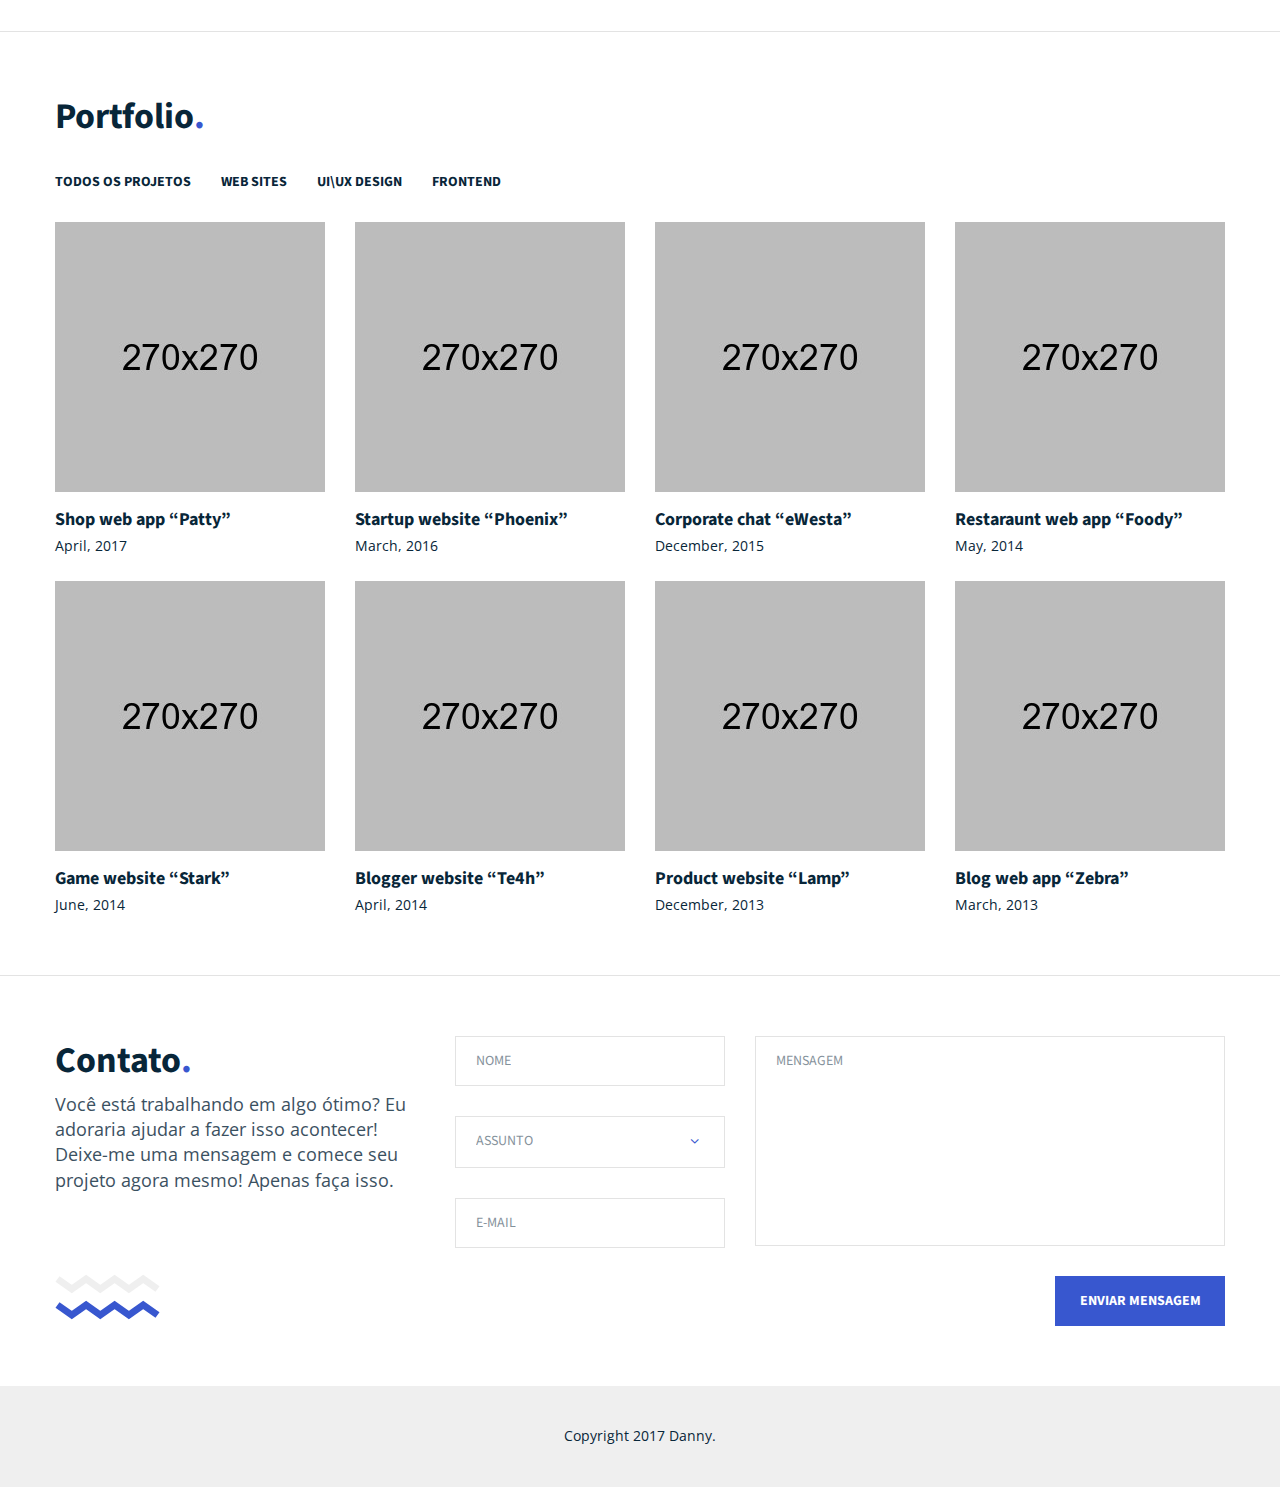
==== commit 59c1c100: "Add new website" ====
--- a/index.html
+++ b/index.html
@@ -1,9 +1,1076 @@
-<!DOCTYPE html><html lang="pt-BR"><head><meta charset="utf-8"><meta name="description" content="Olá, eu sou o Rodolfo. Universitário, empreendedor, businessman, desenvolvedor full stack e freelancer! Caso queira saber mais sobre desenvolvimento web e startup terei o maior prazer em ajudar."><meta name="keywords" content="rodolfopeixoto, rodolfo contato, freelancer, empreendedor, desenvolvedor web, sistemas web, blog do rodolfo, rodolfopeixoto, rodolfog.peixoto, desenvolvedor em campos dos goytacazes, desenvolvedor em cabo frio"><meta name="author" content="Rodolfo Peixoto"><meta name="viewport" content="width=device-width,initial-scale=1"><meta property="og:locale" content="pt_BR"><meta property="og:type" content="website"><meta property="og:title" content="Freelancer em Desenvolvimento Web e Apps e Empreendedor - Rodolfo Peixoto"><meta property="og:description" content="Olá, eu sou o Rodolfo. Universitário, empreendedor, businessman, desenvolvedor full stack e freelancer! Caso queira saber mais sobre desenvolvimento web e startup terei o maior prazer em ajudar."><meta property="og:url" content="http://rodolfopeixoto.com.br/"><meta property="og:site_name" content="Rodolfo Peixoto"><meta name="twitter:card" content="summary"><meta name="twitter:description" content="Olá, eu sou o Rodolfo. Universitário, empreendedor, businessman,  desenvolvedor full stack e freelancer! Caso queira saber mais sobre desenvolvimento web e startup terei o maior prazer em ajudar."><meta name="twitter:title" content="Freelancer em Desenvolvimento Web e Apps e Empreendedor - Rodolfo Peixoto"><title>Rodolfo Peixoto</title><!-- [if lt IE 9] >
-    <script src="http://html5shiv.googlecode.com/svn/trunk/html5.js"></script>
-  <![endif]--><link rel="icon" href="assets/img/favicon.ico"><link rel="stylesheet" href="assets/css/style-8f707b8ad8.css"></head><body><!-- HEADER --><header><div class="wrap"><!-- LOGO - RODOLFO PEIXOTO --> <a href="index.html" title="Link para Home"><div class="logo_header"><svg inline class="logo-rodolfo"><use xlink:href="assets/img/spritesSVG-b8ea7e402f.svg#rodolfo-peixoto-logo"/></svg></div></a><!-- LOGO - RODOLFO PEIXOTO --><!-- NAV --><nav class="navigationBar"><!-- MOBILE 'MENU' --> <a href="#" class="icon">&#9776;</a><!-- MOBILE 'MENU' --><ul><li class="current"><a href="index.html" title="Página inicial com as redes sociais e quem é o Rodolfo">Página Inicial</a></li><li><a href="projetos.html" title="Projetos já desenvolvidos por Rodolfo">Projetos</a></li><li><a href="curriculo.html" title="Toda a trajetória do Rodolfo">Currículo</a></li><li><a href="habilidades.html" title="Todas as habilidades do Rodolfo">Skills</a></li><li><a href="orcamento.html" title="Solicitação de um orçamento detalhado de algum projeto">Orçamento</a></li><li><a href="contato.html" title="Informações para entrar em contato">Contato</a></li></ul></nav><!-- NAV --></div></header><!-- HEADER --><!-- MAIN - CONTENT --><main class="wrap"><!-- PROFILE --><section class="profile"><div class="row"><figure class="col-5"><img alt="Foto do Rodolfo Peixoto" class="img-responsive" src="[data-uri]"></figure><div class="col-7"><h1>Rodolfo Gomes Peixoto</h1><p class="descricao text-center"><strong>Empreendedor &amp;&amp; Graduando em Ciência da Computação</strong></p><hr><p class="descricao">Olá, eu sou o <strong>Rodolfo</strong>. Sou universitário, empreendedor, freelancer e apaixonado por conhecimento, astronomia, cozinha, vida, empreendedorismo, ciência da computação e finanças! Já trabalhei em diversos projetos e hoje estou centrado em concluir o meu curso de ciência da computação na UENF e concluido dois projetos muito interessantes, são eles a <a href="http://refeito.co">refeito</a> (startup Campeã do Startup Weekend Niterói 2017) e a <a href="http://canudo.co">Canudo</a> outra startup voltada para os movimentos estudantis das universidades. Trabalho à 9 anos de freelancer, desenvolvendo sites e sistemas web.<br>Que tal conversarmos? Basta clicar na aba contato e retornarei em breve ou me encontrar nas redes sociais abaixo.</p></div></div></section><!-- PROFILE --><nav id="social"><h2 class="subtitle">About</h2><ul class="social-networking"><li><a href="https://www.facebook.com/rodolfogpeixoto" title="Facebook - Rodolfo Peixoto" target="_blank"><svg><use xlink:href="assets/img/spritesSVG-b8ea7e402f.svg#facebook"/></svg><h3 class="text-center">@rodolfogpeixoto</h3></a></li><li><a href="https://twitter.com/rodolfogpeixoto" title="Twitter do Rodolfo Peixoto" target="_blank"><svg><use xlink:href="assets/img/spritesSVG-b8ea7e402f.svg#twitter"/></svg><h3 class="text-center">@rodolfogpeixoto</h3></a></li><li><a href="https://br.linkedin.com/in/rodolfogpeixoto" title="Linkedin do Rodolfo Peixoto" target="_blank"><svg><use xlink:href="assets/img/spritesSVG-b8ea7e402f.svg#linke"/></svg><h3 class="text-center">@rodolfogpeixoto</h3></a></li><li><a href="http://github.com/rodolfopeixoto" title="Github do Rodolfo Peixoto" target="_blank"><svg><use xlink:href="assets/img/spritesSVG-b8ea7e402f.svg#github"/></svg><h3 class="text-center">github.com/rodolfopeixoto</h3></a></li><li><a href="http://github.com/rodolfopeixoto" title="Github do Rodolfo Peixoto" target="_blank"><svg><use xlink:href="assets/img/spritesSVG-b8ea7e402f.svg#whatsapp"/></svg><h3 class="text-center">+55 (22) 99843-0303</h3></a></li><li><a href="http://github.com/rodolfopeixoto" title="Github do Rodolfo Peixoto" target="_blank"><svg><use xlink:href="assets/img/spritesSVG-b8ea7e402f.svg#envelope"/></svg><h3 class="text-center">rodolfog.peixoto@gmail.com</h3></a></li></ul></nav><!-- PROJETOS EM ANDAMENTO--><nav id="projetos_recentes"><h2 class="subtitle">Projetos Atuais</h2><ul><li><a href="http://canudo.co" target="_blank"><figure><img src="/assets/img/canudo-e27429167e.jpg" alt="Logo da Startup Canudo" title=""><figcaption>Canudo</figcaption></figure><p class="descricao">Startup voltada para as atléticas, onde o usuário poderá curtir e iteragir com seus amigos de atléticas</p></a></li><li><a href="http://refeito.co" target="_blank"><figure><img src="/assets/img/refeito-e99c793944.jpg" alt="Logo da Startup Refeito" title=""><figcaption>Refeito</figcaption></figure><p class="descricao">Diminuímos os custos das suas reformas e o número de resíduos no meio ambiente Venda suas sobras, encontre o que precisa, melhore o orçamento da sua reforma, ajude o planeta!</p></a></li><li><a href="http://sispict.uenf.br" target="_blank"><figure><img src="/assets/img/sispict-98ad66fe3b.png" alt="Logo do SISPICT gerenciamento de bolsas" title=""><figcaption>SISPICT</figcaption></figure><p class="descricao">Sistema de gerenciamento de bolsas de iniciação cientifica da UENF</p></a></li></ul></nav><!-- PROJETOS EM ANDAMENTO --></main><!-- MAIN - CONTENT --><!-- FOOTER - CONTENT --><footer class="col-12"><div class="wrap"><p class="text-center">&copy; Copyright 2017 v1.0 - Todos os Direitos Reservados - Rodolfo Peixoto</p></div></footer><!-- FOOTER - CONTENT --><!-- docker run --rm -it -p 8080:80 -v $(pwd):/var/www/site rodolfo --><!-- GOOGLE ANALYTICS --><script>(function(i,s,o,g,r,a,m){i['GoogleAnalyticsObject']=r;i[r]=i[r]||function(){
-  (i[r].q=i[r].q||[]).push(arguments)},i[r].l=1*new Date();a=s.createElement(o),
-  m=s.getElementsByTagName(o)[0];a.async=1;a.src=g;m.parentNode.insertBefore(a,m)
-  })(window,document,'script','https://www.google-analytics.com/analytics.js','ga');
-
-  ga('create', 'UA-62025133-4', 'auto');
-  ga('send', 'pageview');</script><!-- GOOGLE ANALYTICS --></body></html>+<!DOCTYPE html>
+<html lang="pt-BR">
+<head>
+    <meta charset="UTF-8">
+    <meta name="viewport" content="width=device-width, initial-scale=1.0">
+    <title>Rodolfo Peixoto - Business and Developer</title>
+    <link rel="stylesheet" type="text/css" href="css/master.css">
+
+    <!-- SWITCHER -->
+    <link rel="stylesheet" id="switcher-css" type="text/css" href="assets/switcher/css/switcher.css" media="all" />
+    <link rel="alternate stylesheet" type="text/css" href="assets/switcher/css/color1.css" title="color1" media="all" />
+</head>
+<body>
+
+<!-- Loader -->
+<div id="page-preloader"><span class="spinner"></span></div>
+<!-- Loader end -->
+
+<header class="header">
+    <div class="container">
+        <div class="row">
+            <div class="col-md-3 col-xs-8 slideInLeft">
+                <div class="logo">
+                    <figure>
+                       <img src="media/logo.png" alt="">
+                    </figure>
+                </div>
+            </div>
+            <div class="col-md-9 hidden-sm hidden-xs slideInRight">
+                <div class="main-menu">
+                    <ul class="list-inline">
+                        <li><a href="#hello">Hello</a></li>
+                        <li><a href="#skills">Skills</a></li>
+                        <li><a href="#experience">Experience</a></li>
+                        <li><a href="#education">Education</a></li>
+                        <li><a href="#portfolio">Portfolio</a></li>
+                        <li><a href="#feedback">Feedback</a></li>
+                        <li><a href="#contact">Contact me</a></li>
+                    </ul>
+                </div>
+            </div>
+            <div class="col-xs-4 hidden-lg hidden-md slideInRight">
+                <div class="mobile-btn">
+                    <div></div>
+                    <div></div>
+                    <div></div>
+                </div>
+            </div>
+        </div>
+    </div>
+</header>
+
+<!-- Mobile menu -->
+<div class="mob-menu-wrapper hidden-md hidden-lg">
+    <div class="close-mob-menu">
+        <div></div>
+        <div></div>
+    </div>
+    <div class="mobile-menu">
+        <ul>
+            <li><a href="#hello">Hello</a></li>
+            <li><a href="#skills">Skills</a></li>
+            <li><a href="#experience">Experience</a></li>
+            <li><a href="#education">Education</a></li>
+            <li><a href="#portfolio">Portfolio</a></li>
+            <li><a href="#feedback">Feedback</a></li>
+            <li><a href="#contact">Contact me</a></li>
+        </ul>
+    </div>
+</div>
+<!-- Mobile menu -->
+
+<section id="hello" class="section">
+    <div class="container">
+        <div class="row">
+            <div class="col-md-6 about-img-wrap">
+                <div class="about-img wow slideInRight duotone-box">
+                    <img src="media/hello-section/image.jpg" alt="">
+                </div>
+            </div>
+            <div class="col-md-6">
+                <div class="about-me wow slideInLeft">
+                    <div class="about-me-title">
+                        <h1><span>Ei, tudo bem?</span></h1>
+                    </div>
+                    <div class="about-me-text">
+                        <div class="opacity-box">
+                            Meu nome é <strong>Rodolfo</strong>.<br>
+                            <br>
+                            Sou universitário, empreendedor, freelancer e apaixonado por conhecimento, astronomia, cozinha, vida, empreendedorismo, ciência da computação e finanças! Já trabalhei em diversos projetos e hoje estou centrado em concluir o meu curso de ciência da computação na UENF e concluido dois projetos muito interessantes,
+                            são eles a <a href="http://refeito.co">refeito</a> (startup Campeã do Startup Weekend Niterói 2017) e a <a href="http://canudo.co">Canudo</a> outra startup voltada para os movimentos estudantis das universidades.
+                            Trabalho à 9 anos de freelancer, desenvolvendo sites e sistemas web.
+                            <br>
+                            <br>
+                            Que tal conversarmos? Basta clicar na aba contato e retornarei em breve ou me encontrar nas redes sociais abaixo.
+                        </div>
+                    </div>
+                    <div class="about-me-info">
+                        <p>
+                            <span class="span-title">Telefone</span>
+                            <span>+55-(22) 99843-0303</span>
+                        </p>
+                        <p>
+                            <span class="span-title">Email</span>
+                            <span>rodolfog.peixoto@gmail.com</span>
+                        </p>
+                        <p>
+                            <span class="span-title">Endereço</span>
+                            <span>Rua Visconde de Itaboraí, Campos dos Goytacazes</span>
+                        </p>
+                        <p>
+                            <span class="span-title">Social</span>
+                            <span>
+                                <a target="_blank" href="https://www.facebook.com/rodolfopeixoto" class="fa fonts-icons fa-facebook"></a>
+                                <a target="_blank" href="https://twitter.com/rodolfogpeixoto" class="fa fonts-icons fa-twitter"></a>
+                                <a target="_blank" href="https://www.instagram.com/rodolfogpeixoto" class="fa fonts-icons fa-instagram"></a>
+                                <a target="_blank" href="https://www.linkedin.com/in/rodolfogpeixoto/" class="fa fonts-icons fa-linkedin"></a>
+                                <a target="_blank" href="https://medium.com/@rodolfopeixoto" class="fa fonts-icons fa-medium"></a>
+                                <a target="_blank" href="https://github.com/rodolfopeixoto" class="fa fonts-icons fa-github"></a>
+                            </span>
+                        </p>
+                    </div>
+                    <div class="about-btns">
+                        <a data-toggle="modal" data-target="#contact-modal" href="#" class="site-btn">Contato</a>
+                        <a href="/download/example.pdf" class="site-btn gray-btn">Download Curriculo</a>
+                    </div>
+                </div>
+            </div>
+        </div>
+    </div>
+</section>
+
+<section id="skills" class="section section-small-padding">
+    <div class="container">
+        <div class="row wave-bg">
+            <div class="zigzag wow slideInLeft">
+                <svg xmlns="http://www.w3.org/2000/svg" xmlns:xlink="http://www.w3.org/1999/xlink" version="1.1" x="0px" y="0px" viewBox="0 0 105 20" xml:space="preserve">
+                    <g>
+                        <rect class="st0" width="105" height="20"/>
+                        <g>
+                            <polyline class="st1" points="2.5,5 16.8,15 31.1,5 45.3,15 59.6,5 73.9,15 88.2,5 102.5,15   "/>
+                        </g>
+                    </g>
+                </svg>
+                <svg xmlns="http://www.w3.org/2000/svg" xmlns:xlink="http://www.w3.org/1999/xlink" version="1.1" x="0px" y="0px" viewBox="0 0 105 20" xml:space="preserve">
+                    <g>
+                        <rect class="st0" width="105" height="20"/>
+                        <g>
+                            <polyline class="st1" points="2.5,5 16.8,15 31.1,5 45.3,15 59.6,5 73.9,15 88.2,5 102.5,15   "/>
+                        </g>
+                    </g>
+                </svg>
+            </div>
+            <div class="col-md-4 wow slideInLeft">
+                <div class="section-sidebar">
+                    <h2><span class="point">Skills</span></h2>
+                    <div class="opacity-box">
+                        <p>Eu me inspiro criando um ótimo trabalho com pessoas tão apaixonadas quanto eu criando algo incrível.</p>
+                    </div>
+                </div>
+            </div>
+            <div class="col-md-8">
+                <div class="row">
+                        <div class="col-md-6 wow zoomIn">
+                            <div class="advantages-box">
+                                <h4>Web Development</h4>
+                                <div class="opacity-box">
+                                    <p> Ruby on Rails, PHP, PostgreSQL, MySQL, Amazon S3 and Docker. </p>
+                                </div>
+                            </div>
+                        </div>
+                    <div class="col-md-6 wow zoomIn">
+                        <div class="advantages-box">
+                            <h4>Mobile</h4>
+                            <div class="opacity-box">
+                                <p>React-Native and Android. </p>
+                            </div>
+                        </div>
+                    </div>
+                    <div class="col-md-6 wow zoomIn">
+                        <div class="advantages-box">
+                            <h4>UI\UX Design</h4>
+                            <div class="opacity-box">
+                                <p>Photoshop, Prototyping, Wireframing, User Research, Usability Testing.</p>
+                            </div>
+                        </div>
+                    </div>
+                    <div class="col-md-6 wow zoomIn">
+                        <div class="advantages-box">
+                            <h4>Frontend Development</h4>
+                            <div class="opacity-box">
+                                <p>HTML, CSS, SASS, Bootstrap, Gulp, ES6, Wordpress, ReactJs.</p>
+                            </div>
+                        </div>
+                    </div>
+                    <div class="col-md-6 wow zoomIn">
+                        <div class="advantages-box">
+                            <h4>Business</h4>
+                            <div class="opacity-box">
+                                <p>Lean Startup, Agile, Trello</p>
+                            </div>
+                        </div>
+                    </div>
+                    <div class="col-md-6 wow zoomIn">
+                        <div class="advantages-box">
+                            <h4>Consulting & SEO Audit</h4>
+                            <div class="opacity-box">
+                                <p>Semrush, Moz, WebCEO, Google Analytics.</p>
+                            </div>
+                        </div>
+                    </div>
+                </div>
+            </div>
+        </div>
+    </div>
+</section>
+
+<section id="experience" class="section">
+    <div class="container">
+        <div class="row wave-bg">
+            <div class="zigzag wow slideInLeft">
+                <svg xmlns="http://www.w3.org/2000/svg" xmlns:xlink="http://www.w3.org/1999/xlink" version="1.1" x="0px" y="0px" viewBox="0 0 105 20" xml:space="preserve">
+                    <g>
+                       <rect class="st0" width="105" height="20"/>
+                        <g>
+                            <polyline class="st1" points="2.5,5 16.8,15 31.1,5 45.3,15 59.6,5 73.9,15 88.2,5 102.5,15   "/>
+                        </g>
+                    </g>
+                </svg>
+                <svg xmlns="http://www.w3.org/2000/svg" xmlns:xlink="http://www.w3.org/1999/xlink" version="1.1" x="0px" y="0px" viewBox="0 0 105 20" xml:space="preserve">
+                    <g>
+                        <rect class="st0" width="105" height="20"/>
+                        <g>
+                            <polyline class="st1" points="2.5,5 16.8,15 31.1,5 45.3,15 59.6,5 73.9,15 88.2,5 102.5,15   "/>
+                        </g>
+                    </g>
+                </svg>
+            </div>
+            <div class="col-md-4 wow slideInLeft">
+                <div class="section-sidebar">
+                    <h2><span class="point">Experience</span></h2>
+                    <div class="opacity-box">
+                         Gosto do modelo de desenvolvimento de startups, pois permite crescer não só os negócios, mas pessoalmente
+                         também, já tive a oportunidade de arriscar e falhar em alguns negócios, não posso dizer o como chegar
+                         ao sucesso, mas posso te dizer o que não fazer para alcançar o sucesso. Particularmente amo o trabalho em equipe,
+                         pois acredito que um só não cria nada, pois é limitado, mas uma boa equipe, você melhora o mundo com toda certeza.
+                        </p>
+                    </div>
+                </div>
+            </div>
+            <div class="col-md-8 right-box">
+                
+                <div class="row wow zoomIn">
+                    <div class="col-md-8">
+                        <div class="about-row">
+                            <h4>CTO & Co-founder</h4>
+                            <h4 class="color-h4">REFEITO</h4>
+                            <div class="opacity-box">
+                                <p>Ao terminar uma reforma, comumente nos deparamos com sobras de materiais de vários tipos,
+                                    que não possuem mais utilidade para nós, mas que ainda poderiam ser úteis para outras pessoas. 
+                                    Na grande maioria das vezes esse material é descartado ou então guardado de forma inapropriada, 
+                                    perdendo assim suas propriedades de uso com o tempo..</p>
+                            </div>
+                        </div>
+                    </div>
+                    <div class="col-md-4">
+                        <div class="about-date">
+                            <p>Jul, 2017</p>
+                        </div>
+                    </div>
+                </div>
+                
+                <div class="row wow zoomIn">
+                    <div class="col-md-8">
+                        <div class="about-row">
+                            <h4>Startup Weekend (Equipe Campeã)</h4>
+                            <h4 class="color-h4">REFEITO</h4>
+                            <div class="opacity-box">
+                                <p>Junto com uma equipe de 11 pessoas fui campeão do Startup Weekend 2017 Niterói e tive o prazer de
+                                    me conhecer mais e conhecer pessoas incríveis que até hoje levo para a minha vida e são meus
+                                    sócios também na Refeito.
+                                </p>
+                            </div>
+                        </div>
+                    </div>
+                    <div class="col-md-4">
+                        <div class="about-date">
+                            <p>Jul, 2017 — Atualmente</p>
+                        </div>
+                    </div>
+                </div>
+
+                <div class="row wow zoomIn">
+                    <div class="col-md-8">
+                        <div class="about-row">
+                            <h4>CEO & Co-founder</h4>
+                            <h4 class="color-h4">CANUDO</h4>
+                            <div class="opacity-box">
+                                <p>Canudo tem o objetivo de trazer o mundo dos universitário para todos no país. 
+                                    Formentando a paixão pelo esporte e empreendedorismo, disponibilizando todos os produtos 
+                                    da sua atlética e universidade do coração para o Brasil.</p>
+                            </div>
+                        </div>
+                    </div>
+                    <div class="col-md-4">
+                        <div class="about-date">
+                            <p>Mar, 2017 — Atualmente</p>
+                        </div>
+                    </div>
+                </div>
+
+                <div class="row wow zoomIn">
+
+                    <div class="col-md-8">
+                        <div class="about-row">
+                            <h4>CEO & Co-founder</h4>
+                            <h4 class="color-h4">Soul Code</h4>
+                            <div class="opacity-box">
+                                <p>A Soul Code trata-se de uma empresa Júnior estabelecida e implementada na Universidade Estadual do Norte Fluminense (UENF)
+                                    pelos alunos do curso de graduação em Ciência da Computação da universidade.
+                                   O objetivo principal da empresa é oferecer serviço de qualidade por um preço acessível a comunidade, em busca de aprimorar
+                                os conhecimentos dos estudantes no aprendizado acadêmico, além do desenvolvimento profissional dos alunos no âmbito empresarial.
+                                <br>
+                                Desenvolvi diversos sistemas na Soul Code e pude liderar a mesma. 
+                            </p>
+                            </div>
+                        </div>
+                    </div>
+                    
+                    <div class="col-md-8">
+                        <div class="about-row">
+                            <h4>Membro da Organização do E-Sport(Soul Code)</h4>
+                            <h4 class="color-h4">Soul Code</h4>
+                            <div class="opacity-box">
+                                <p>Junto com uma equipe incrível tive a oportunidade de liderar e fazer dois eventos de Counter Striker, sendo um
+                                    do CS 1.6 um remember, porém as equipes curtiram tanto que fizemos um outro evento para o Counter Striker GO e 
+                                    novamente outro sucesso. Com a Soul Code tive diversas oportunidades impares e sou grato demais a isso. 
+                            </p>
+                            </div>
+                        </div>
+                    </div>
+
+                    <div class="col-md-4">
+                        <div class="about-date">
+                            <p>Março, 2017 — Atualmente</p>
+                        </div>
+                    </div>
+                </div>
+
+                <div class="row wow zoomIn">
+
+                    <div class="col-md-8">
+                        <div class="about-row">
+                            <h4>Desenvolvedor Full Stack</h4>
+                            <h4 class="color-h4">UENF</h4>
+                            <div class="opacity-box">
+                                <p>Desenvolvimento de um sistema em Ruby on Rails para o gerenciamento de Bolsas de
+                                    iniciação ciêntifica para a Universidade Estadual do Norte Fluminense.
+                                </p>
+                            </div>
+                        </div>
+                    </div>
+
+                    <div class="col-md-4">
+                        <div class="about-date">
+                            <p>Abr, 2016 — Abr, 2018</p>
+                        </div>
+                    </div>
+                </div>
+
+                <div class="row wow zoomIn">
+
+                    <div class="col-md-8">
+                        <div class="about-row">
+                            <h4>Ministrante do Minicurso de Ruby on Rails </h4>
+                            <h4 class="color-h4">UENF - SCTI</h4>
+                            <div class="opacity-box">
+                                <p>Tive a oportunidade de Ministrar um minicurso de Ruby on Rails na SCTI 2015.</p>
+                            </div>
+                        </div>
+                    </div>
+                    
+                    <div class="col-md-4">
+                        <div class="about-date">
+                            <p>Nov, 2015 </p>
+                        </div>
+                    </div>
+                </div>
+
+                
+                <div class="row wow zoomIn">
+                        <div class="col-md-8">
+                            <div class="about-row">
+                                <h4>CEO & Co-founder</h4>
+                                <h4 class="color-h4">Life Love Pet</h4>
+                                <div class="opacity-box">
+                                    <p>A Life Love Pet é uma startup onde o seu pet
+                                        poderá encontrar um amor como você no Tinder.
+                                        Estamos aqui para proliferar o amor, basta você 
+                                        colocar a foto do seu cãozinho ou gatinho e por a raça dele
+                                        o resto deixa com a L2P que iremos encontrar um namorado(a) para ele.
+                                    </p>
+                                </div>
+                            </div>
+                        </div>
+                        <div class="col-md-4">
+                            <div class="about-date">
+                                <p>Nov, 2015 — Mar, 2016</p>
+                            </div>
+                        </div>
+                    </div>
+                    
+                <div class="row wow zoomIn">
+                    <div class="col-md-8">
+                        <div class="about-row">
+                            <h4>Analista de Suporte Técnico Jr.</h4>
+                            <h4 class="color-h4">CTIS</h4>
+                            <div class="opacity-box">
+                                <p>Trabalhei como analista de suporte computacional junior na CTIS, prestavamos serviço para a rede PETROBRAS,
+                                 foi uma ótima experiência, pois pude ter o contato com uma grande empresa e a adquirir conhecimento para ser mais profissional ainda.</p>
+                            </div>
+                        </div>
+                    </div>
+                    <div class="col-md-4">
+                        <div class="about-date">
+                            <p>Set, 2014 — Jun, 2015</p>
+                        </div>
+                    </div>
+                </div>
+            </div>
+        </div>
+    </div>
+</section>
+
+<section id="education" class="section">
+    <div class="container">
+        <div class="row wave-bg">
+            <div class="zigzag wow slideInLeft">
+                <svg xmlns="http://www.w3.org/2000/svg" xmlns:xlink="http://www.w3.org/1999/xlink" version="1.1" x="0px" y="0px" viewBox="0 0 105 20" xml:space="preserve">
+                    <g>
+                        <rect class="st0" width="105" height="20"/>
+                        <g>
+                            <polyline class="st1" points="2.5,5 16.8,15 31.1,5 45.3,15 59.6,5 73.9,15 88.2,5 102.5,15   "/>
+                        </g>
+                    </g>
+                </svg>
+                <svg xmlns="http://www.w3.org/2000/svg" xmlns:xlink="http://www.w3.org/1999/xlink" version="1.1" x="0px" y="0px" viewBox="0 0 105 20" xml:space="preserve">
+                    <g>
+                        <rect class="st0" width="105" height="20"/>
+                        <g>
+                            <polyline class="st1" points="2.5,5 16.8,15 31.1,5 45.3,15 59.6,5 73.9,15 88.2,5 102.5,15   "/>
+                        </g>
+                    </g>
+                </svg>
+            </div>
+            <div class="col-md-4 wow slideInLeft">
+                <div class="section-sidebar">
+                    <h2><span class="point">Education</span></h2>
+                    <div class="opacity-box">
+                        <p>Toda a minha vida fui conduzida pela minha forte convicção de que a educação
+                        é importante. Procuro aprender algo novo todos os dias.</p>
+                    </div>
+                </div>
+            </div>
+            <div class="col-md-8 right-box">
+                <div class="row wow zoomIn">
+                    <div class="col-md-8">
+                        <div class="about-row">
+                            <h4>Ciência da Computação</h4>
+                            <h4 class="color-h4">Universidade Estadual do Norte Fluminente(UENF)</h4>
+                            <div class="opacity-box">
+                                <p>Cursando Ciência da Computação e a cada dia eu vejo que fiz a escolha certa,
+                                   pois estou em um curso que abrange tanto hardware, quanto software.</p>
+                            </div>
+                        </div>
+                    </div>
+                    <div class="col-md-4">
+                        <div class="about-date">
+                            <p>Apr, 2012 — Novembro, 2018</p>
+                        </div>
+                    </div>
+                </div>
+                
+                <div class="row wow zoomIn">
+                    <div class="col-md-8">
+                        <div class="about-row">
+                            <h4>Designer, Developer, Business & Infra</h4>
+                            <h4 class="color-h4">Alura</h4>
+                            <div class="opacity-box">
+                                <p>A Alura nasceu da Caelum, uma renomada empresa de treinamentos presenciais em tecnologia. Os irmãos Paulo Silveira e Guilherme Silveira,
+                                     que são desenvolvedores, professores e fundadores da empresa, perceberam que muitos alunos não tinham acesso ao nosso conteúdo por problemas de distância
+                                      e horário, e outros não se ajustavam para o ritmo da classe e do instrutor.
+                                     Lançamos a Caelum Online em 2011 e, com o sucesso do projeto, criamos uma marca própria em junho de 2013, a Alura.
+                                    <br>
+                                    <br>  
+                                      <a href="download/certificado-alura.pdf" target="_blank" class="site-btn gray-btn">Download Certificado Alura</a>
+                                    </p>
+                            </div>
+                        </div>
+                    </div>
+                    <div class="col-md-4">
+                        <div class="about-date">
+                            <p>Jan, 2017 — Atualmente</p>
+                        </div>
+                    </div>
+                </div>
+                
+                <div class="row wow zoomIn">
+                    <div class="col-md-8">
+                        <div class="about-row">
+                            <h4>Designer, Developer, Business & Infra</h4>
+                            <h4 class="color-h4">Livros de Negócio e Desenvolvimento</h4>
+                            <div class="opacity-box">
+                                <p>Sou Apaixonado por livros, tenho algumas metas para ler sempre e estar sem atenado e melhorar mais ainda o meu business e o 
+                                    meu lado desenvolvedor. Já li livros como Lean Startup até O guia definitivo do Javascript. Hoje conto com uma mini biblioteca em
+                                    casa de tecnologia como React, ES6, Rails e outros. Também conto com o Manual do Empreendedor, Lean Startup, Os segredos da Mente milionária
+                                    , o Oceano Azul, Startup Weekend.
+                                    <br>
+                                    <br>  
+                                      <a href="download/certificado-alura.pdf" target="_blank" class="site-btn gray-btn">Download Certificado Alura</a>
+                                    </p>
+                            </div>
+                        </div>
+                    </div>
+                    <div class="col-md-4">
+                        <div class="about-date">
+                            <p>Jan, 2017 — Atualmente</p>
+                        </div>
+                    </div>
+                </div>
+
+            </div>
+        </div>
+    </div>
+</section>
+
+<section id="portfolio" class="section section-small-padding">
+    <div class="container">
+        <div class="row">
+            <div class="col-md-12">
+                <div class="section-title wow slideInLeft">
+                    <h2><span class="point">Portfolio</span></h2>
+                </div>
+            </div>
+        </div>
+        <div class="row">
+            <div class="col-md-12">
+                <div class="portfolio-sort wow slideInLeft">
+                    <ul class="list-inline">
+                        <li class="colored-link" data-mixitup-control data-filter="all">Todos os Projetos</li>
+                        <li class="colored-link" data-mixitup-control data-filter=".web-sites">Web sites</li>
+                        <li class="colored-link" data-mixitup-control data-filter=".ui-ux-design">UI\UX design</li>
+                        <li class="colored-link" data-mixitup-control data-filter=".frontend">Frontend</li>
+                    </ul>
+                </div>
+            </div>
+        </div>
+        <div class="row">
+            <div class="col-md-12">
+                <div class="portfolio">
+                    <div class="row">
+                        <div class="col-md-3 col-sm-6 col-xs-6 mix web-sites wow flipInX">
+                            <a data-toggle="modal" data-target="#portfolio-modal" data-name="patty" title="Shop web app “Patty”" href="#" class="portfolio-box">
+                                <div class="portfolio-img duotone-box">
+                                    <img src="media/portfolio-images/portfolio-1.jpg" alt="">
+                                </div>
+                                <div class="portfolio-name">
+                                    <span>Shop web app “Patty”</span>
+                                </div>
+                                <div class="portfolio-date">
+                                    <span>April, 2017</span>
+                                </div>
+                            </a>
+                        </div>
+                        <div class="col-md-3 col-sm-6 col-xs-6 mix frontend wow flipInX">
+                            <a data-toggle="modal" data-target="#portfolio-modal" data-name="phoenix" title="Startup website “Phoenix”" href="#" class="portfolio-box">
+                                <div class="portfolio-img duotone-box">
+                                    <img src="media/portfolio-images/portfolio-2.jpg" alt="">
+                                </div>
+                                <div class="portfolio-name">
+                                    <span>Startup website “Phoenix”</span>
+                                </div>
+                                <div class="portfolio-date">
+                                    <span>March, 2016</span>
+                                </div>
+                            </a>
+                        </div>
+                        <div class="col-md-3 col-sm-6 col-xs-6 mix web-sites wow flipInX">
+                            <a data-toggle="modal" data-target="#portfolio-modal" data-name="ewesta" title="Corporate chat “eWesta”" href="#" class="portfolio-box">
+                                <div class="portfolio-img duotone-box">
+                                    <img src="media/portfolio-images/portfolio-3.jpg" alt="">
+                                </div>
+                                <div class="portfolio-name">
+                                    <span>Corporate chat “eWesta”</span>
+                                </div>
+                                <div class="portfolio-date">
+                                    <span>December, 2015</span>
+                                </div>
+                            </a>
+                        </div>
+                        <div class="col-md-3 col-sm-6 col-xs-6 mix frontend wow flipInX">
+                            <a data-toggle="modal" data-target="#portfolio-modal" data-name="foody"  title="Restaraunt web app “Foody”" href="#" class="portfolio-box">
+                                <div class="portfolio-img duotone-box">
+                                    <img src="media/portfolio-images/portfolio-4.jpg" alt="">
+                                </div>
+                                <div class="portfolio-name">
+                                    <span>Restaraunt web app “Foody”</span>
+                                </div>
+                                <div class="portfolio-date">
+                                    <span>May, 2014</span>
+                                </div>
+                            </a>
+                        </div>
+                        <div class="col-md-3 col-sm-6 col-xs-6 mix ui-ux-design wow flipInX">
+                            <a data-toggle="modal" data-target="#portfolio-modal" data-name="stark" title="Game website “Stark”" href="#" class="portfolio-box">
+                                <div class="portfolio-img duotone-box">
+                                    <img src="media/portfolio-images/portfolio-5.jpg" alt="">
+                                </div>
+                                <div class="portfolio-name">
+                                    <span>Game website “Stark”</span>
+                                </div>
+                                <div class="portfolio-date">
+                                    <span>June, 2014</span>
+                                </div>
+                            </a>
+                        </div>
+                        <div class="col-md-3 col-sm-6 col-xs-6 mix web-sites wow flipInX">
+                            <a data-toggle="modal" data-target="#portfolio-modal" data-name="te4h" title="Blogger website “Te4h”" href="#" class="portfolio-box">
+                                <div class="portfolio-img duotone-box">
+                                    <img src="media/portfolio-images/portfolio-6.jpg" alt="">
+                                </div>
+                                <div class="portfolio-name">
+                                    <span>Blogger website “Te4h”</span>
+                                </div>
+                                <div class="portfolio-date">
+                                    <span>April, 2014</span>
+                                </div>
+                            </a>
+                        </div>
+                        <div class="col-md-3 col-sm-6 col-xs-6 mix frontend wow flipInX">
+                            <a data-toggle="modal" data-target="#portfolio-modal" data-name="lamp" title="Product website “Lamp”" href="#" class="portfolio-box">
+                                <div class="portfolio-img duotone-box">
+                                    <img src="media/portfolio-images/portfolio-7.jpg" alt="">
+                                </div>
+                                <div class="portfolio-name">
+                                    <span>Product website “Lamp”</span>
+                                </div>
+                                <div class="portfolio-date">
+                                    <span>December, 2013</span>
+                                </div>
+                            </a>
+                        </div>
+                        <div class="col-md-3 col-sm-6 col-xs-6 mix ui-ux-design wow flipInX">
+                            <a data-toggle="modal" data-target="#portfolio-modal" data-name="zebra" title="Blog web app “Zebra”" href="#" class="portfolio-box">
+                                <div class="portfolio-img duotone-box">
+                                    <img src="media/portfolio-images/portfolio-8.jpg" alt="">
+                                </div>
+                                <div class="portfolio-name">
+                                    <span>Blog web app “Zebra”</span>
+                                </div>
+                                <div class="portfolio-date">
+                                    <span>March, 2013</span>
+                                </div>
+                            </a>
+                        </div>
+                    </div>
+                </div>
+            </div>
+        </div>
+    </div>
+</section>
+
+<section id="contact" class="section">
+    <div class="container">
+        <div class="row wave-bg">
+            <div class="zigzag wow slideInLeft">
+                <svg xmlns="http://www.w3.org/2000/svg" xmlns:xlink="http://www.w3.org/1999/xlink" version="1.1" x="0px" y="0px" viewBox="0 0 105 20" xml:space="preserve">
+                    <g>
+                        <rect class="st0" width="105" height="20"/>
+                        <g>
+                            <polyline class="st1" points="2.5,5 16.8,15 31.1,5 45.3,15 59.6,5 73.9,15 88.2,5 102.5,15   "/>
+                        </g>
+                    </g>
+                </svg>
+                <svg xmlns="http://www.w3.org/2000/svg" xmlns:xlink="http://www.w3.org/1999/xlink" version="1.1" x="0px" y="0px" viewBox="0 0 105 20" xml:space="preserve">
+                    <g>
+                        <rect class="st0" width="105" height="20"/>
+                        <g>
+                            <polyline class="st1" points="2.5,5 16.8,15 31.1,5 45.3,15 59.6,5 73.9,15 88.2,5 102.5,15   "/>
+                        </g>
+                    </g>
+                </svg>
+            </div>
+            <div class="col-md-4 wow slideInLeft">
+                <div class="section-sidebar">
+                    <h2><span class="point">Contato</span></h2>
+                    <div class="opacity-box">
+                        <p>Você está trabalhando em algo ótimo? Eu adoraria ajudar a fazer isso acontecer! 
+                            Deixe-me uma mensagem e comece seu projeto agora mesmo! Apenas faça isso.</p>
+                    </div>
+                </div>
+            </div>
+            <form action="#" class="wow slideInRight">
+                <div class="form-wrapper">
+                    <div class="col-md-3">
+                        <div class="form-group">
+                            <input type="text" placeholder="nome">
+                        </div>
+                        <div class="form-group">
+                            <select>
+                                <option value="subject">Assunto</option>
+                                <option value="subject 1">Web site</option>
+                                <option value="subject 2">UI\UX design</option>
+                                <option value="subject 3">Frontend</option>
+                            </select>
+                        </div>
+                        <div class="form-group">
+                            <input type="email" placeholder="E-mail">
+                        </div>
+                    </div>
+                    <div class="col-md-5">
+                        <div class="form-group">
+                            <textarea placeholder="Mensagem"></textarea>
+                        </div>
+                        <div class="submit-holder">
+                            <input class="site-btn" type="submit" value="Enviar mensagem">
+                        </div>
+                    </div>
+                </div>
+            </form>
+        </div>
+    </div>
+</section>
+
+<footer class="footer text-center">
+    <div class="container">
+        <div class="row">
+            <div class="col-md-12 wow zoomIn">
+                <div class="copyright">
+                    <p>Copyright 2017 Danny.</p>
+                </div>
+            </div>
+        </div>
+    </div>
+</footer>
+
+<!-- Portfolio modal -->
+<div class="modal fade" id="portfolio-modal" tabindex="-1" role="dialog" aria-labelledby="portfolio-modal">
+    <div class="modal-dialog" role="document">
+        <div class="modal-content" >
+            <div class="modal-body" data-name="patty">
+                <div class="modal-title">
+                    <h1><span class="point">Startup website for Patty</span></h1>
+                </div>
+                <div class="modal-description">
+                    <p>Patty Startup is the perfect shop. I did my best and prepared
+                        12 highly customizable pages to present all startup's products. Upon
+                        opening this product you will see stylish and unique layouts thoroughly
+                        organized into their appropriate groups.</p>
+                </div>
+                <div class="about-me-info">
+                    <p>
+                        <span class="span-title">Stack</span>
+                        <span>HTML, CSS, Bootstrap, Javascript, SVG</span>
+                    </p>
+                    <p>
+                        <span class="span-title">Date</span>
+                        <span>April, 2017</span>
+                    </p>
+                </div>
+                <div class="modal-images">
+                    <img src="media/modal-images/modal-image-1.jpg" alt="">
+                    <img src="media/modal-images/modal-image-2.jpg" alt="">
+                </div>
+                <div class="about-btns">
+                    <a href="#" class="site-btn">VIsit Website</a>
+                    <a href="#" class="site-btn gray-btn" data-dismiss="modal">Back to cv</a>
+                </div>
+            </div>
+            <div class="modal-body" data-name="phoenix">
+                <div class="modal-title">
+                    <h1><span class="point">Startup website for Phoenix</span></h1>
+                </div>
+                <div class="modal-description">
+                    <p>Phoenix Startup is the perfect shop. I did my best and prepared
+                        12 highly customizable pages to present all startup's products. Upon
+                        opening this product you will see stylish and unique layouts thoroughly
+                        organized into their appropriate groups.</p>
+                </div>
+                <div class="about-me-info">
+                    <p>
+                        <span class="span-title">Stack</span>
+                        <span>HTML, CSS, Bootstrap, Javascript, SVG</span>
+                    </p>
+                    <p>
+                        <span class="span-title">Date</span>
+                        <span>March, 2016</span>
+                    </p>
+                </div>
+                <div class="modal-images">
+                    <img src="media/modal-images/modal-image-1.jpg" alt="">
+                    <img src="media/modal-images/modal-image-2.jpg" alt="">
+                </div>
+                <div class="about-btns">
+                    <a href="#" class="site-btn">VIsit Website</a>
+                    <a href="#" class="site-btn gray-btn" data-dismiss="modal">Back to cv</a>
+                </div>
+            </div>
+            <div class="modal-body" data-name="ewesta">
+                <div class="modal-title">
+                    <h1><span class="point">Startup website for eWesta</span></h1>
+                </div>
+                <div class="modal-description">
+                    <p>eWesta Startup is the perfect shop. I did my best and prepared
+                        12 highly customizable pages to present all startup's products. Upon
+                        opening this product you will see stylish and unique layouts thoroughly
+                        organized into their appropriate groups.</p>
+                </div>
+                <div class="about-me-info">
+                    <p>
+                        <span class="span-title">Stack</span>
+                        <span>HTML, CSS, Bootstrap, Javascript, SVG</span>
+                    </p>
+                    <p>
+                        <span class="span-title">Date</span>
+                        <span>December, 2015</span>
+                    </p>
+                </div>
+                <div class="modal-images">
+                    <img src="media/modal-images/modal-image-1.jpg" alt="">
+                    <img src="media/modal-images/modal-image-2.jpg" alt="">
+                </div>
+                <div class="about-btns">
+                    <a href="#" class="site-btn">VIsit Website</a>
+                    <a href="#" class="site-btn gray-btn" data-dismiss="modal">Back to cv</a>
+                </div>
+            </div>
+            <div class="modal-body" data-name="foody">
+                <div class="modal-title">
+                    <h1><span class="point">Startup website for Foody</span></h1>
+                </div>
+                <div class="modal-description">
+                    <p>Foody Startup is the perfect shop. I did my best and prepared
+                        12 highly customizable pages to present all startup's products. Upon
+                        opening this product you will see stylish and unique layouts thoroughly
+                        organized into their appropriate groups.</p>
+                </div>
+                <div class="about-me-info">
+                    <p>
+                        <span class="span-title">Stack</span>
+                        <span>HTML, CSS, Bootstrap, Javascript, SVG</span>
+                    </p>
+                    <p>
+                        <span class="span-title">Date</span>
+                        <span>May, 2014</span>
+                    </p>
+                </div>
+                <div class="modal-images">
+                    <img src="media/modal-images/modal-image-1.jpg" alt="">
+                    <img src="media/modal-images/modal-image-2.jpg" alt="">
+                </div>
+                <div class="about-btns">
+                    <a href="#" class="site-btn">VIsit Website</a>
+                    <a href="#" class="site-btn gray-btn" data-dismiss="modal">Back to cv</a>
+                </div>
+            </div>
+            <div class="modal-body" data-name="stark">
+                <div class="modal-title">
+                    <h1><span class="point">Startup website for Stark</span></h1>
+                </div>
+                <div class="modal-description">
+                    <p>Stark Startup is the perfect shop. I did my best and prepared
+                        12 highly customizable pages to present all startup's products. Upon
+                        opening this product you will see stylish and unique layouts thoroughly
+                        organized into their appropriate groups.</p>
+                </div>
+                <div class="about-me-info">
+                    <p>
+                        <span class="span-title">Stack</span>
+                        <span>HTML, CSS, Bootstrap, Javascript, SVG</span>
+                    </p>
+                    <p>
+                        <span class="span-title">Date</span>
+                        <span>June, 2014</span>
+                    </p>
+                </div>
+                <div class="modal-images">
+                    <img src="media/modal-images/modal-image-1.jpg" alt="">
+                    <img src="media/modal-images/modal-image-2.jpg" alt="">
+                </div>
+                <div class="about-btns">
+                    <a href="#" class="site-btn">VIsit Website</a>
+                    <a href="#" class="site-btn gray-btn" data-dismiss="modal">Back to cv</a>
+                </div>
+            </div>
+            <div class="modal-body" data-name="te4h">
+                <div class="modal-title">
+                    <h1><span class="point">Startup website for Te4h</span></h1>
+                </div>
+                <div class="modal-description">
+                    <p>Te4h Startup is the perfect shop. I did my best and prepared
+                        12 highly customizable pages to present all startup's products. Upon
+                        opening this product you will see stylish and unique layouts thoroughly
+                        organized into their appropriate groups.</p>
+                </div>
+                <div class="about-me-info">
+                    <p>
+                        <span class="span-title">Stack</span>
+                        <span>HTML, CSS, Bootstrap, Javascript, SVG</span>
+                    </p>
+                    <p>
+                        <span class="span-title">Date</span>
+                        <span>April, 2014</span>
+                    </p>
+                </div>
+                <div class="modal-images">
+                    <img src="media/modal-images/modal-image-1.jpg" alt="">
+                    <img src="media/modal-images/modal-image-2.jpg" alt="">
+                </div>
+                <div class="about-btns">
+                    <a href="#" class="site-btn">VIsit Website</a>
+                    <a href="#" class="site-btn gray-btn" data-dismiss="modal">Back to cv</a>
+                </div>
+            </div>
+            <div class="modal-body" data-name="lamp">
+                <div class="modal-title">
+                    <h1><span class="point">Startup website for Lamp</span></h1>
+                </div>
+                <div class="modal-description">
+                    <p>Lamp Startup is the perfect shop. I did my best and prepared
+                        12 highly customizable pages to present all startup's products. Upon
+                        opening this product you will see stylish and unique layouts thoroughly
+                        organized into their appropriate groups.</p>
+                </div>
+                <div class="about-me-info">
+                    <p>
+                        <span class="span-title">Stack</span>
+                        <span>HTML, CSS, Bootstrap, Javascript, SVG</span>
+                    </p>
+                    <p>
+                        <span class="span-title">Date</span>
+                        <span>December, 2013</span>
+                    </p>
+                </div>
+                <div class="modal-images">
+                    <img src="media/modal-images/modal-image-1.jpg" alt="">
+                    <img src="media/modal-images/modal-image-2.jpg" alt="">
+                </div>
+                <div class="about-btns">
+                    <a href="#" class="site-btn">VIsit Website</a>
+                    <a href="#" class="site-btn gray-btn" data-dismiss="modal">Back to cv</a>
+                </div>
+            </div>
+            <div class="modal-body" data-name="zebra">
+                <div class="modal-title">
+                    <h1><span class="point">Startup website for Zebra</span></h1>
+                </div>
+                <div class="modal-description">
+                    <p>Zebra Startup is the perfect shop. I did my best and prepared
+                        12 highly customizable pages to present all startup's products. Upon
+                        opening this product you will see stylish and unique layouts thoroughly
+                        organized into their appropriate groups.</p>
+                </div>
+                <div class="about-me-info">
+                    <p>
+                        <span class="span-title">Stack</span>
+                        <span>HTML, CSS, Bootstrap, Javascript, SVG</span>
+                    </p>
+                    <p>
+                        <span class="span-title">Date</span>
+                        <span>March, 2013</span>
+                    </p>
+                </div>
+                <div class="modal-images">
+                    <img src="media/modal-images/modal-image-1.jpg" alt="">
+                    <img src="media/modal-images/modal-image-2.jpg" alt="">
+                </div>
+                <div class="about-btns">
+                    <a href="#" class="site-btn">VIsit Website</a>
+                    <a href="#" class="site-btn gray-btn" data-dismiss="modal">Back to cv</a>
+                </div>
+            </div>
+        </div>
+    </div>
+</div>
+<!-- Portfolio modal -->
+
+<!-- Contact me modal -->
+<div class="modal fade" id="contact-modal" tabindex="-1" role="dialog" aria-labelledby="portfolio-modal">
+    <div class="modal-dialog" role="document">
+        <div class="modal-content" >
+            <div class="modal-body">
+                <div class="modal-title">
+                    <p><span class="point">Let’s work together</span></p>
+                </div>
+                <div class="modal-description">
+                    <p>Are you working on something great? I would love to help make it happen!
+                        Drop me a letter and start your project right now! Just do it.</p>
+                </div>
+                <div class="modal-form">
+                    <form action="#">
+                        <div class="row form-wrapper">
+                            <div class="col-lg-4 col-md-5">
+                                <div class="form-group">
+                                    <input type="text" placeholder="Nome">
+                                </div>
+                                <div class="form-group">
+                                    <select>
+                                        <option value="contratacao">Contratação</option>
+                                        <option value="orcamento">Orçamento</option>
+                                        <option value="contato">Contato</option>
+                                    </select>
+                                </div>
+                                <div class="form-group">
+                                    <input type="email" placeholder="E-mail">
+                                </div>
+                            </div>
+                            <div class="col-lg-8 col-md-7">
+                                <div class="form-group">
+                                    <textarea placeholder="Mensagem"></textarea>
+                                </div>
+                            </div>
+                            <div class="col-md-12">
+                                <div class="submit-holder">
+                                    <input class="site-btn" type="submit" value="Send message" data-dismiss="modal" data-toggle="modal" data-target="#thanks-modal">
+                                    <a href="#" class="site-btn gray-btn" data-dismiss="modal">Voltar para cv</a>
+                                </div>
+                            </div>
+                        </div>
+                    </form>
+                </div>
+            </div>
+        </div>
+    </div>
+</div>
+<!-- Contact me modal -->
+
+<!-- Thank you modal -->
+<div class="modal fade" id="thanks-modal" tabindex="-1" role="dialog" aria-labelledby="thanks-modal">
+    <div class="modal-dialog" role="document">
+        <div class="modal-content" >
+            <div class="modal-body">
+                <div class="modal-title">
+                    <p><span class="point">Ei, sua mensagem foi enviada com sucesso.</span></p>
+                </div>
+                <div class="modal-description">
+                    <p>TObrigado pelo seu interesse no meu trabalho. 
+                        Entro em contato com você em alguns dias. Fique atento e até breve, amigo!</p>
+                </div>
+                <a href="#" class="site-btn" data-dismiss="modal">Voltar para cv</a>
+            </div>
+        </div>
+    </div>
+</div>
+<!-- Thank you modal -->
+
+<script src="js/jquery-2.2.3.min.js"></script>
+<script src="js/bootstrap.min.js"></script>
+
+<script src="js/jquery.placeholder.min.js"></script>
+
+<!-- Assets -->
+<script src="assets/switcher/js/dmss.js"></script>
+
+<!--Mix It Up-->
+<script src="assets/mixitup-v3/dist/mixitup.min.js"></script>
+
+<!--Custom select-->
+<script src="assets/custom-select/custom-select.js"></script>
+
+<!--THEME-->
+<script src="js/wow.min.js"></script>
+
+<script src="js/theme.js"></script>
+</body>
+</html>--- a/css/master.css
+++ b/css/master.css
@@ -0,0 +1,25 @@
+/*------------------------------------------------------------------
+[Master Stylesheet]
+
+Project:	Danny - HTML Template
+Version:	1.1
+Author:	    Andrey Sokoltsov
+Profile:	http://themeforest.net/user/andreysokoltsov
+-------------------------------------------------------------------*/
+
+/* Fonts */
+@import url('https://fonts.googleapis.com/css?family=Open+Sans');
+@import url('https://fonts.googleapis.com/css?family=Source+Sans+Pro:400,700,700i');
+@import url("font-awesome.min.css");
+
+/* PLUGIN CSS */
+
+
+/* MAIN CSS */
+@import url("animate.css");
+@import url("bootstrap.min.css");
+@import url("typography.css");
+@import url("theme.css");
+@import url("responsive.css");
+@import url('color.css');
+@import url("custom.css");--- a/assets/switcher/css/switcher.css
+++ b/assets/switcher/css/switcher.css
@@ -0,0 +1,541 @@
+.styleswitch.layoutswitch{
+	background:none repeat scroll 0 0 #f4f4f4;
+	border: medium none !important;
+	color:#fff !important;
+	display: inline-block;
+	height: auto;
+	margin: 3px 0;
+	padding: 2px;
+	text-align: center;
+	text-transform: uppercase;
+	width: 100%;
+	text-decoration:none !important;
+	-webkit-transition: all .3s ease-out;
+	-moz-transition: all .3s ease-out;
+	-ms-transition: all .3s ease-out;
+	-o-transition: all .3s ease-out;
+	transition: all .3s ease-out;
+}
+.styleswitch.layoutswitch:hover{
+	background:#000 !important;
+}
+.styleswitch {
+	background-color: #e425e9;
+	display: inline-block;
+	height: 12px;
+	width: 12px;
+	-webkit-border-radius: 100%;
+	border-radius: 100%;
+	position: relative;
+}
+.switcher-link {
+	float: left;
+	width: 50%;
+	text-align: center;
+	height: 20px;
+	padding: 4px 0;
+	border-right: 1px solid #e3e3e3;
+}
+.switcher-link a .fa-check {
+	color: #fff;
+	display: none;
+	font-size: 8px;
+	position: absolute;
+	top: 2px;
+	left: 0;
+	right: 0;
+}
+.switcher-link a.active .fa-check {
+	display: inline-block;
+}
+#switcher-body .container {
+	background: #fff;
+	margin: 50px auto;
+	border: 1px solid #dedede;
+	padding: 40px;
+}
+.demo_changer {
+	z-index: 900;
+	position: fixed;
+	left: -102px;
+	top: 50%;
+	margin-top: -25px;
+	font-weight: 400 !important;
+}
+.purchase {
+	text-decoration: underline;
+	color: #4BACC6
+}
+.demoPanel {
+	position: relative;
+}
+.evo-pop {
+	z-index: 10000;
+	width: 204px;
+	padding: 3px 3px 0
+}
+.evo-pop-ie {
+	z-index: 10000;
+	width: 212px;
+	padding: 3px
+}
+.evo-palette td {
+	font-size: 1px;
+	border: solid 1px #c0c0c0;
+	padding: 7px;
+	cursor: pointer
+}
+.evo-palette tr.top td {
+	border-bottom: 0
+}
+.evo-palette tr.in td {
+	border-top: 0;
+	border-bottom: 0
+}
+.evo-palette tr.bottom td {
+	border-top: 0
+}
+.evo-palette div.sep {
+	height: 3px
+}
+.evo-palette, .evo-palette-ie {
+	border-collapse: separate;
+	border-spacing: 4px 0;
+	*border-collapse:expression('separate', cellSpacing='2px')
+}
+.evo-palette th, .evo-palette-ie th {
+	border: 0;
+	padding: 5px 3px;
+	text-align: left;
+	font-weight: normal;
+	background: transparent!important
+}
+.evo-palette-ie td {
+	font-size: 1px;
+	border: solid 1px #c0c0c0;
+	padding: 7px;
+	cursor: pointer
+}
+.evo-palette2, .evo-palette2-ie {
+	margin: auto;
+	border-collapse: collapse
+}
+.evo-palette2 td, .evo-palette2-ie td {
+	font-size: 1px;
+	cursor: pointer
+}
+.evo-palette2 td {
+	padding: 6px 7px
+}
+.evo-palette2-ie td {
+	padding: 5px
+}
+.evo-palcenter {
+	padding: 5px;
+	text-align: center
+}
+.evo-colorind, .evo-colorind-ie, .evo-colorind-ff {
+	border: solid 1px #c3c3c3;
+	width: 20px;
+	height: 20px;
+	float: right
+}
+.evo-colorind {
+	position: relative;
+	top: 2px
+}
+.evo-colorind-ie {
+	position: relative;
+	top: -23px
+}
+.evo-colorbox-ie {
+	font-size: 8px;
+	padding: 3px 9px!important
+}
+.evo-colortxt-ie {
+	position: relative;
+	top: -6px
+}
+.evo-pop:after, .evo-pop-ie:after, .evo-colorind:after, .evo-colorind-ie:after, .evo-colorind-ff:after, .evo-color span:after, .evo-cHist:after {
+	content: ".";
+	display: block;
+	height: 0;
+	clear: both;
+	visibility: hidden;
+	font-size: 0
+}
+.evo-color {
+	width: 94px;
+	padding: 1px 3px 0 4px
+}
+.evo-color div {
+	border: solid 1px #808080;
+	border-right: solid 1px #c0c0c0;
+	border-bottom: solid 1px #c0c0c0;
+	padding: 3px;
+	margin-bottom: 5px;
+	width: 10px;
+	height: 10px;
+	float: left
+}
+.evo-color span {
+	font-size: 15px;
+	margin: 1px 0 4px 3px;
+	float: left
+}
+.evo-sep {
+	height: 10px;
+	font-size: 0
+}
+.evo-more {
+	padding: 4px 5px 4px;
+	font-size: smaller
+}
+.evo-cHist {
+	padding: 3px
+}
+.evo-cHist div {
+	cursor: pointer;
+	border: solid 1px #c0c0c0;
+	padding: 3px;
+	margin: 5px;
+	width: 10px;
+	height: 10px;
+	float: left
+}
+a.evo-hist {
+	margin-left: 6px
+}
+.evo-pointer {
+	cursor: pointer
+}
+.evo-pop {
+	background: #FFFFFF;
+	border: 1px solid #DEDEDE;
+	padding: 10px !important;
+	width: 225px !important;
+	z-index: 10000;
+}
+.evo-colorind, .evo-colorind-ie, .evo-colorind-ff {
+	border: 1px solid #C3C3C3;
+	height: 20px;
+	position: absolute;
+	top: 11px;
+	right: 5px;
+	width: 20px;
+}
+.demo_changer p {
+	margin: 10px 0;
+}
+.demo_changer .dropdown-menu > li > a:hover, .dropdown-menu > li > a:focus {
+	background: #fff;
+}
+.demo_changer h4 {
+	color: #545454 !important;
+	margin: 10px 0 !important;
+	text-transform: uppercase;
+}
+.demo_changer select:active, .demo_changer select:focus, .demo_changer select:hover, .demo_changer .button:active, .demo_changer .button:focus, .demo_changer .button:hover, .demo_changer .btn:active, .demo_changer .btn:focus, .demo_changer .btn:hover, .demo_changer .button:active, .demo_changer .button:focus, .demo_changer .button:hover {
+	box-shadow: none !important;
+}
+.demo_changer .button {
+	-moz-user-select: none;
+	background-image: none;
+	border: 1px solid #ddd;
+	border-radius: 3px;
+	cursor: pointer;
+	display: inline-block;
+	font-size: 14px;
+	font-weight: normal;
+	background: #fff;
+	line-height: 1.42857;
+	margin-bottom: 0;
+	width: 145px !important;
+	padding: 6px 12px;
+	text-align: center;
+	vertical-align: middle;
+	white-space: nowrap;
+}
+.demo_changer .img-thumbnail {
+	height: 35px;
+	background-color: #fff;
+	border: 1px solid #ddd;
+	margin-bottom: 5px;
+	width: 46% !important;
+	padding: 2px;
+}
+.demo_changer img {
+	border: 4px solid #E1E1E1;
+	height: 32px;
+	margin: 2px !important;
+	width: 32px !important;
+}
+.demo_changer hr {
+	border-color: #E0E0E0;
+}
+.demo_changer, .demo_changer p {
+	color: #fff !important;
+	-webkit-box-shadow: 0 0 10px rgba(37,37,37,0.1);
+	box-shadow: 0 0 10px rgba(37,37,37,0.1);
+}
+.demo_changer h4 {
+	color: #212121 !important;
+	font-size: 12px;
+	padding-bottom: 0;
+	text-align: center;
+}
+.demo_changer .ef {
+	color: #fff;
+	font-size: 21px;
+  	left: -2px;
+  	position: relative;
+  	top: 1px;
+}
+.demo_changer .btn {
+	margin-top: 10px;
+}
+.demo_changer .demo-icon {
+	cursor: pointer;
+	text-align: center;
+	float: right;
+	height:50px;
+	line-height: 50px;
+	width: 50px;
+	color: #082639;
+	background: #fff;
+	padding: 5px 0;
+}
+.demo_changer .form_holder {
+	background: #ffffff;
+	border-radius: 0;
+	float: right;
+	font-size: 12px;
+	width: 102px;
+	height: 50px;
+}
+.skin-theme-switcher {
+	padding: 15px 0;
+	overflow: hidden;
+}
+.demo_changer.active .fa-magic,
+.demo_changer .fa-times{
+	display: none;
+}
+.demo_changer.active .fa-times {
+	display: inline-block;
+}
+.demo_changer .form_holder p {
+	font-size: 12px;
+}
+.color_display_2 {
+	clear: both;
+	color: #FFFFFF;
+	display: inline-block;
+	font-size: 12px;
+	width: 31px !important;
+	height: 31px;
+	margin-bottom: 7px;
+	padding: 4px 10px;
+	text-align: center;
+	text-shadow: 0 -1px 0 rgba(0, 0, 0, 0.3);
+	text-transform: uppercase;
+	box-shadow: 0 1px 0 rgba(255, 255, 255, 0.3) inset, 0 0 2px rgba(255, 255, 255, 0.3) inset, 0 1px 2px rgba(0, 0, 0, 0.29);
+}
+.color_display_2 a {
+	color: #fff;
+	text-decoration: none;
+}
+.color_display_2 a:focus, .color_display_2 a:hover {
+	color: #ededed !important;
+	text-decoration: none;
+}
+.demoPanel {
+	margin: 0;
+	padding: 0;
+	width: 125px;
+}
+.predefined_styles {
+
+}
+
+@media only screen and (max-width: 768px) {
+	.demo_changer {
+	display: none;
+}
+}
+.demo_changer .btn {
+	width: 165px !important;
+}
+.bootstrap-select.show-menu-arrow.open > .btn {
+	z-index: 2051;
+}
+.bootstrap-select .btn:focus {
+	outline: thin dotted #333333 !important;
+	outline: 5px auto -webkit-focus-ring-color !important;
+	outline-offset: -2px;
+}
+.bootstrap-select.btn-group .btn .filter-option {
+	overflow: hidden;
+	position: absolute;
+	left: 12px;
+	right: 25px;
+	text-align: left;
+}
+.bootstrap-select.btn-group .btn .caret {
+	position: absolute;
+	top: 50%;
+	right: 12px;
+	margin-top: -2px;
+	vertical-align: middle;
+}
+.bootstrap-select.btn-group > .disabled, .bootstrap-select.btn-group .dropdown-menu li.disabled > a {
+	cursor: not-allowed;
+}
+.bootstrap-select.btn-group > .disabled:focus {
+	outline: none !important;
+}
+.bootstrap-select.btn-group[class*="span"] .btn {
+	width: 100%;
+}
+.bootstrap-select.btn-group .dropdown-menu {
+	min-width: 100%;
+	-moz-box-sizing: border-box;
+	-webkit-box-sizing: border-box;
+	box-sizing: border-box;
+}
+.bootstrap-select.btn-group .dropdown-menu.inner {
+	position: static;
+	border: 0;
+	padding: 0;
+	margin: 0;
+	-webkit-border-radius: 0;
+	-moz-border-radius: 0;
+	border-radius: 0;
+	-webkit-box-shadow: none;
+	-moz-box-shadow: none;
+	box-shadow: none;
+}
+.bootstrap-select.btn-group .dropdown-menu dt {
+	display: block;
+	padding: 3px 20px;
+	cursor: default;
+}
+.bootstrap-select.btn-group .div-contain {
+	overflow: hidden;
+}
+.bootstrap-select.btn-group .dropdown-menu li {
+	position: relative;
+}
+.bootstrap-select.btn-group .dropdown-menu li > a.opt {
+	position: relative;
+	padding-left: 35px;
+}
+.bootstrap-select.btn-group .dropdown-menu li > a {
+	cursor: pointer;
+}
+.bootstrap-select.btn-group .dropdown-menu li > dt small {
+	font-weight: normal;
+}
+.bootstrap-select.btn-group.show-tick .dropdown-menu li.selected a i.check-mark {
+	display: inline-block;
+	position: absolute;
+	right: 15px;
+	margin-top: 2.5px;
+}
+.bootstrap-select.btn-group .dropdown-menu li a i.check-mark {
+	display: none;
+}
+.bootstrap-select.btn-group.show-tick .dropdown-menu li a span.text {
+	margin-right: 34px;
+}
+.bootstrap-select.btn-group .dropdown-menu li small {
+	padding-left: 0.5em;
+}
+.bootstrap-select.btn-group .dropdown-menu li:not(.disabled) > a:hover small, .bootstrap-select.btn-group .dropdown-menu li:not(.disabled) > a:focus small, .bootstrap-select.btn-group .dropdown-menu li.active:not(.disabled) > a small {
+	color: #64b1d8;
+	color: rgba(255,255,255,0.4);
+}
+.bootstrap-select.btn-group .dropdown-menu li > dt small {
+	font-weight: normal;
+}
+.bootstrap-select.show-menu-arrow .dropdown-toggle:before {
+	content: '';
+	display: inline-block;
+	border-left: 7px solid transparent;
+	border-right: 7px solid transparent;
+	border-bottom: 7px solid #CCC;
+	border-bottom-color: rgba(0, 0, 0, 0.2);
+	position: absolute;
+	bottom: -4px;
+	left: 9px;
+	display: none;
+}
+.bootstrap-select.show-menu-arrow .dropdown-toggle:after {
+	content: '';
+	display: inline-block;
+	border-left: 6px solid transparent;
+	border-right: 6px solid transparent;
+	border-bottom: 6px solid white;
+	position: absolute;
+	bottom: -4px;
+	left: 10px;
+	display: none;
+}
+.bootstrap-select.show-menu-arrow.dropup .dropdown-toggle:before {
+	bottom: auto;
+	top: -3px;
+	border-top: 7px solid #ccc;
+	border-bottom: 0;
+	border-top-color: rgba(0, 0, 0, 0.2);
+}
+.bootstrap-select.show-menu-arrow.dropup .dropdown-toggle:after {
+	bottom: auto;
+	top: -3px;
+	border-top: 6px solid #ffffff;
+	border-bottom: 0;
+}
+.bootstrap-select.show-menu-arrow.pull-right .dropdown-toggle:before {
+	right: 12px;
+	left: auto;
+}
+.bootstrap-select.show-menu-arrow.pull-right .dropdown-toggle:after {
+	right: 13px;
+	left: auto;
+}
+.bootstrap-select.show-menu-arrow.open > .dropdown-toggle:before, .bootstrap-select.show-menu-arrow.open > .dropdown-toggle:after {
+	display: block;
+}
+.bootstrap-select.btn-group .no-results {
+	padding: 3px;
+	background: #f5f5f5;
+	margin: 0 5px;
+}
+.mobile-device {
+	position: absolute;
+	top: 0;
+	left: 0;
+	display: block !important;
+	width: 100%;
+	height: 100% !important;
+	opacity: 0;
+}
+.bootstrap-select.fit-width {
+	width: auto !important;
+}
+.bootstrap-select.btn-group.fit-width .btn .filter-option {
+	position: static;
+}
+.bootstrap-select.btn-group.fit-width .btn .caret {
+	position: static;
+	top: auto;
+	margin-top: -1px;
+}
+.control-group.error .bootstrap-select .dropdown-toggle {
+	border-color: #b94a48;
+}
+.bootstrap-select-searchbox {
+	padding: 4px 8px;
+}
+.bootstrap-select-searchbox input {
+	margin-bottom: 0;
+}
--- a/assets/switcher/css/color1.css
+++ b/assets/switcher/css/color1.css
@@ -0,0 +1,66 @@
+body {
+    color: #082639; }
+
+#page-preloader .spinner:before {
+    border-top-color: #3857CF; }
+
+.site-btn {
+    background: #3857CF; }
+
+.site-btn.gray-btn {
+    color: #082639; }
+
+.site-btn.gray-btn:hover, .site-btn.gray-btn.hover {
+    -webkit-box-shadow: 10px 10px 20px rgba(37, 37, 37, 0.2);
+    box-shadow: 10px 10px 20px rgba(37, 37, 37, 0.2); }
+
+.site-btn.gray-btn:active, .site-btn.gray-btn.active {
+    background: #c7c7c7;
+    -webkit-box-shadow: 10px 10px 20px rgba(37, 37, 37, 0.2);
+    box-shadow: 10px 10px 20px rgba(37, 37, 37, 0.2); }
+
+.site-btn:hover, .site-btn.hover {
+    -webkit-box-shadow: 10px 10px 20px rgba(249, 82, 49, 0.4);
+    box-shadow: 10px 10px 20px rgba(249, 82, 49, 0.4); }
+
+.site-btn:active, .site-btn.active {
+    background: #cf492f;
+    -webkit-box-shadow: 10px 10px 20px rgba(207, 73, 47, 0.4);
+    box-shadow: 10px 10px 20px rgba(207, 73, 47, 0.4); }
+
+.point:after {
+    color: #3857CF; }
+
+.main-menu ul li a:hover {
+    color: #3857CF; }
+
+.colored-link:hover, .colored-link:active, .colored-link.hover, .colored-link.active {
+    color: #3857CF; }
+
+a.fonts-icons:hover, a.fonts-icons.hover {
+    color: #3857CF; }
+
+a.fonts-icons:active, a.fonts-icons.active {
+    color: #3857CF; }
+
+.about-row .color-h4 {
+    color: #3857CF; }
+
+.portfolio-box:hover .portfolio-name, .portfolio-box.hover .portfolio-name, .portfolio-box:active .portfolio-name, .portfolio-box.active .portfolio-name {
+    color: #3857CF; }
+
+.form-wrapper .custom-select-box .custom-select-button:after {
+    color: #3857CF; }
+
+.mobile-btn {
+    float: right;
+    margin-top: 12px; }
+
+.mobile-btn > div {
+    background: #3857CF; }
+
+.mob-menu-wrapper {
+    background: #3857CF; }
+
+.wave-bg .zigzag svg:last-child polyline {
+    stroke: #3857CF; }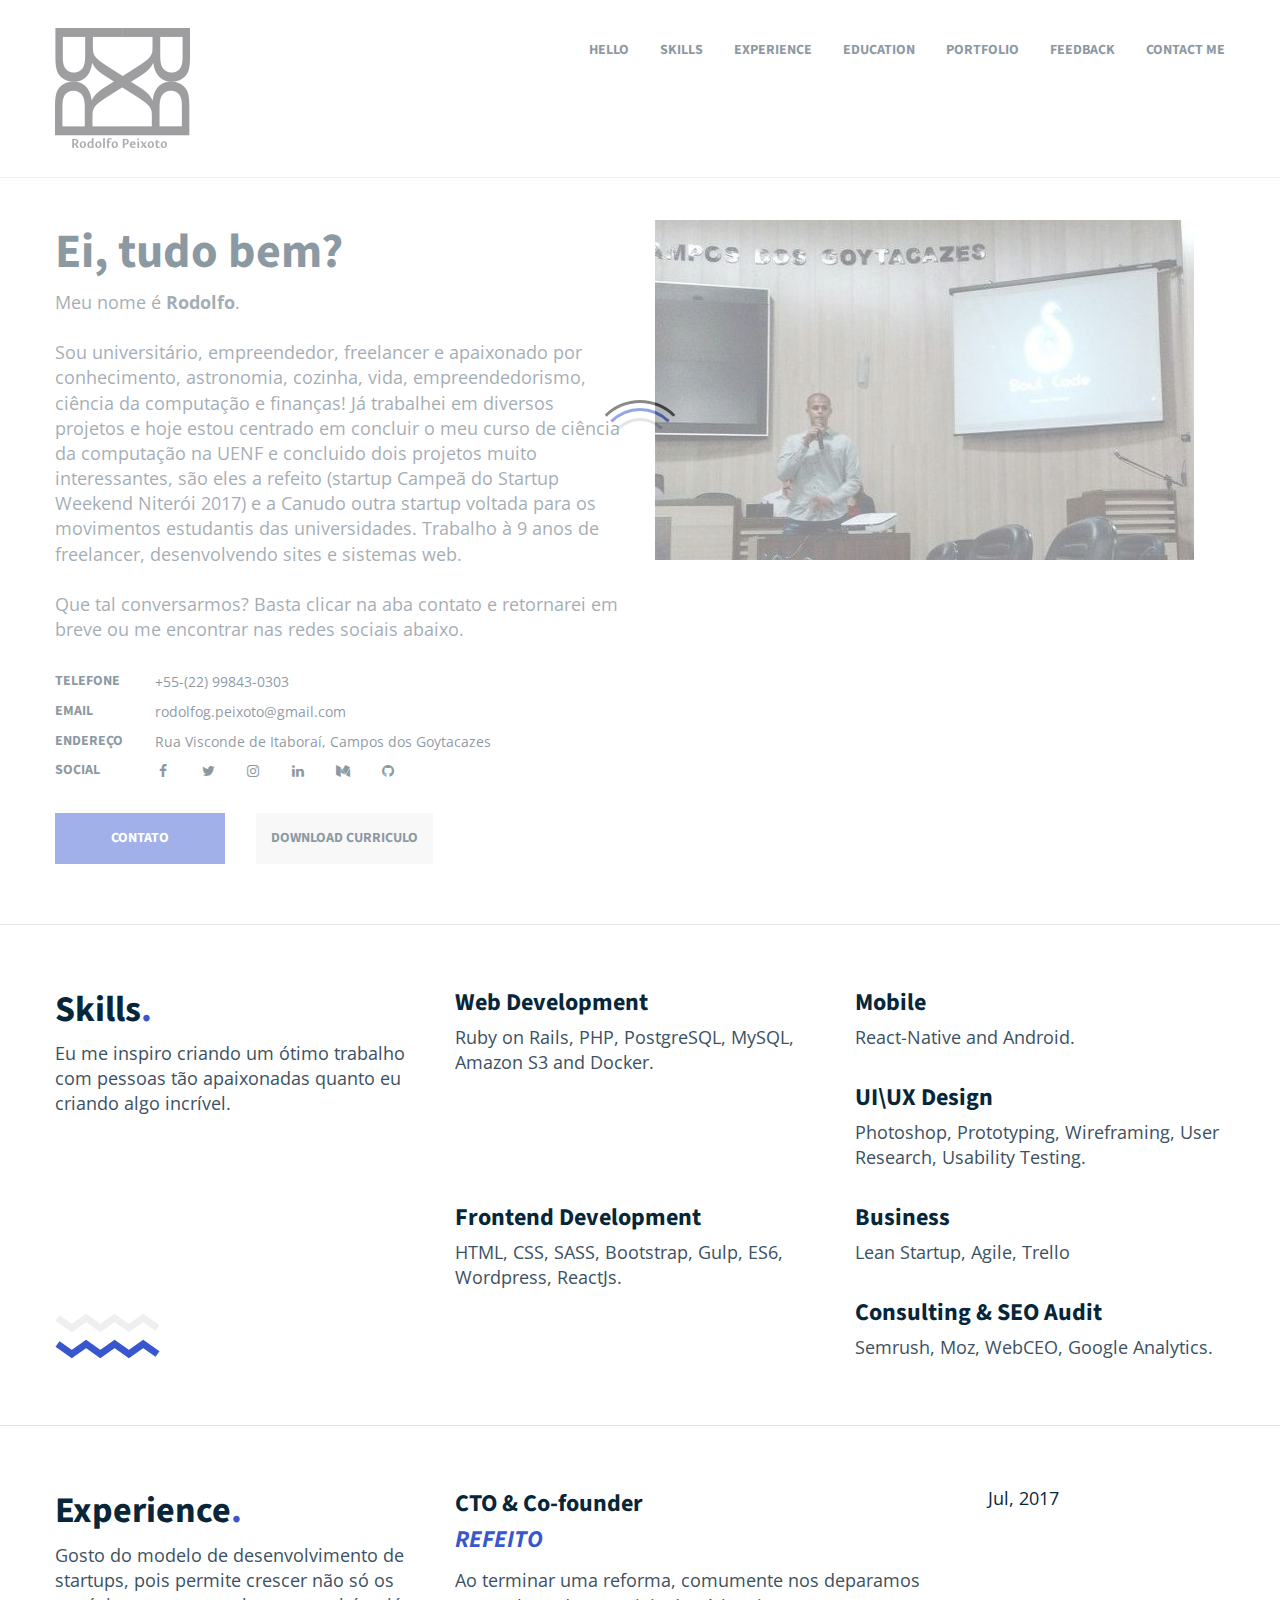
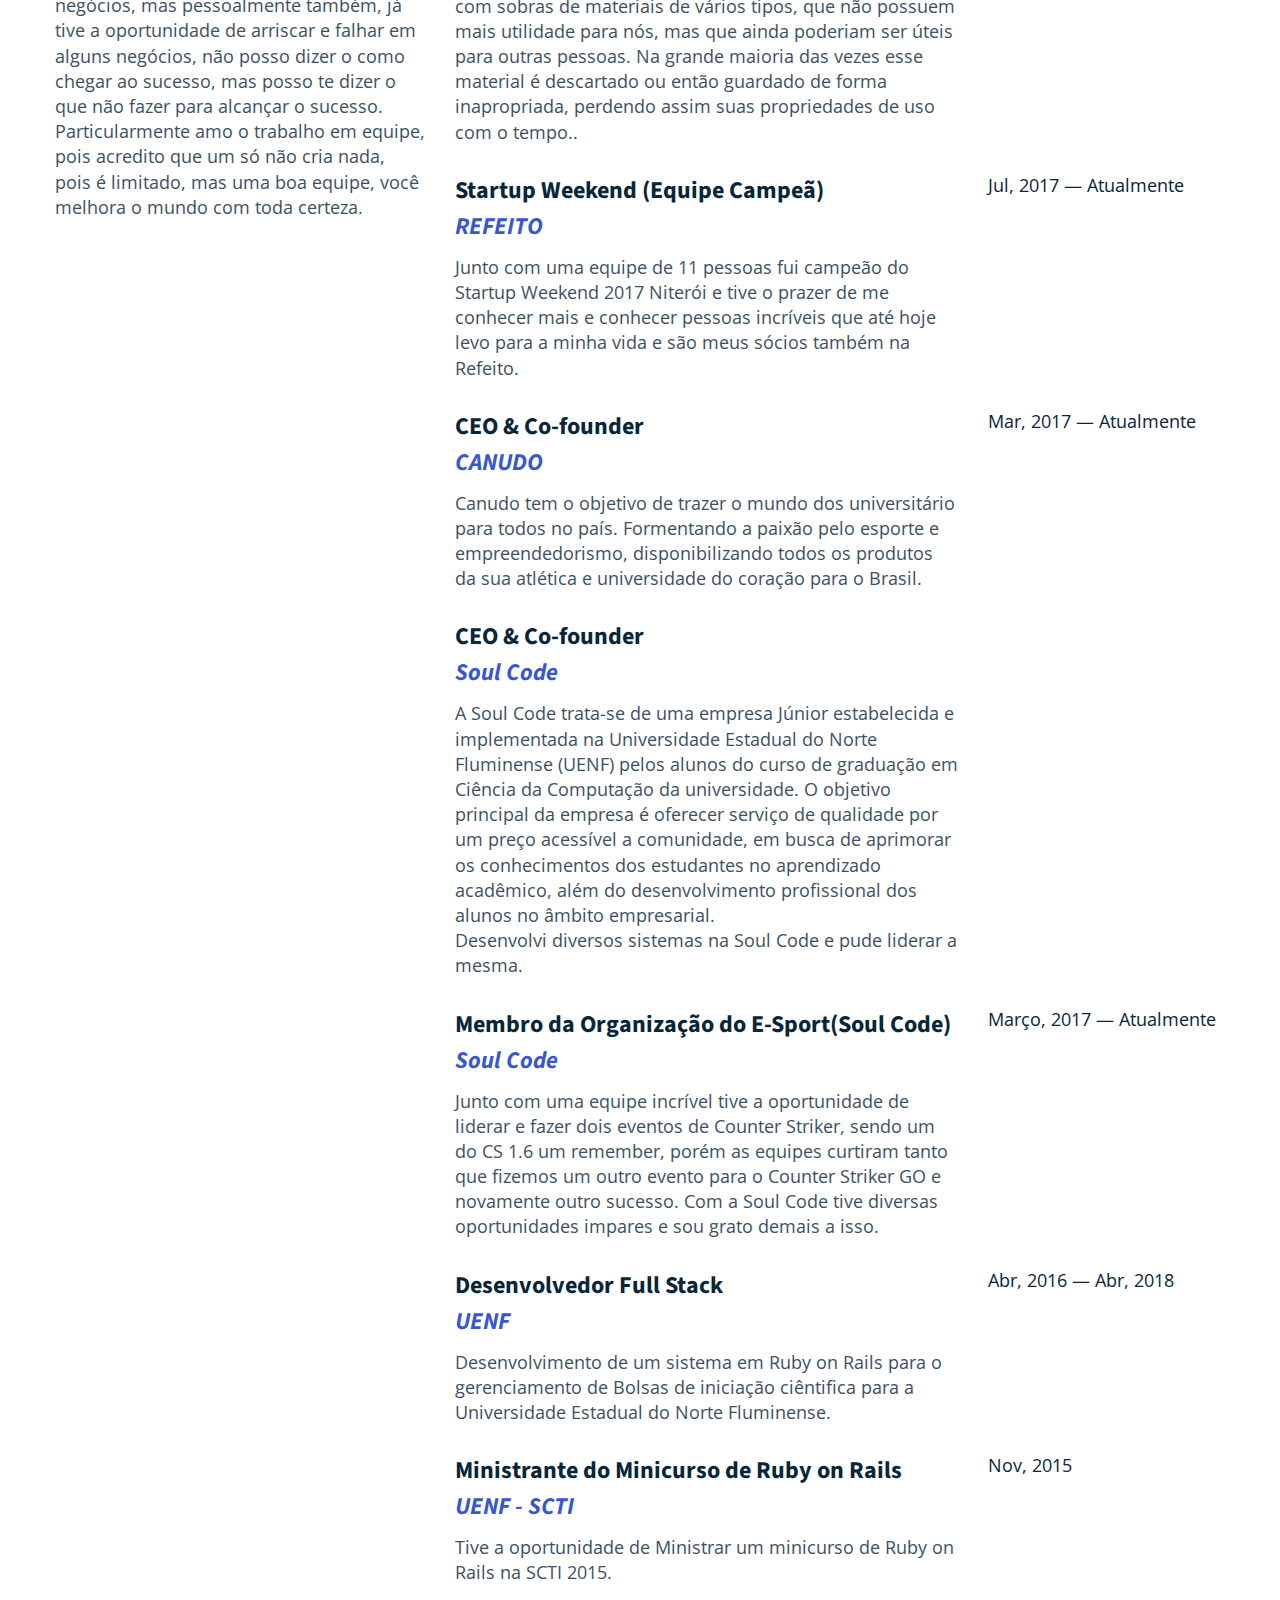
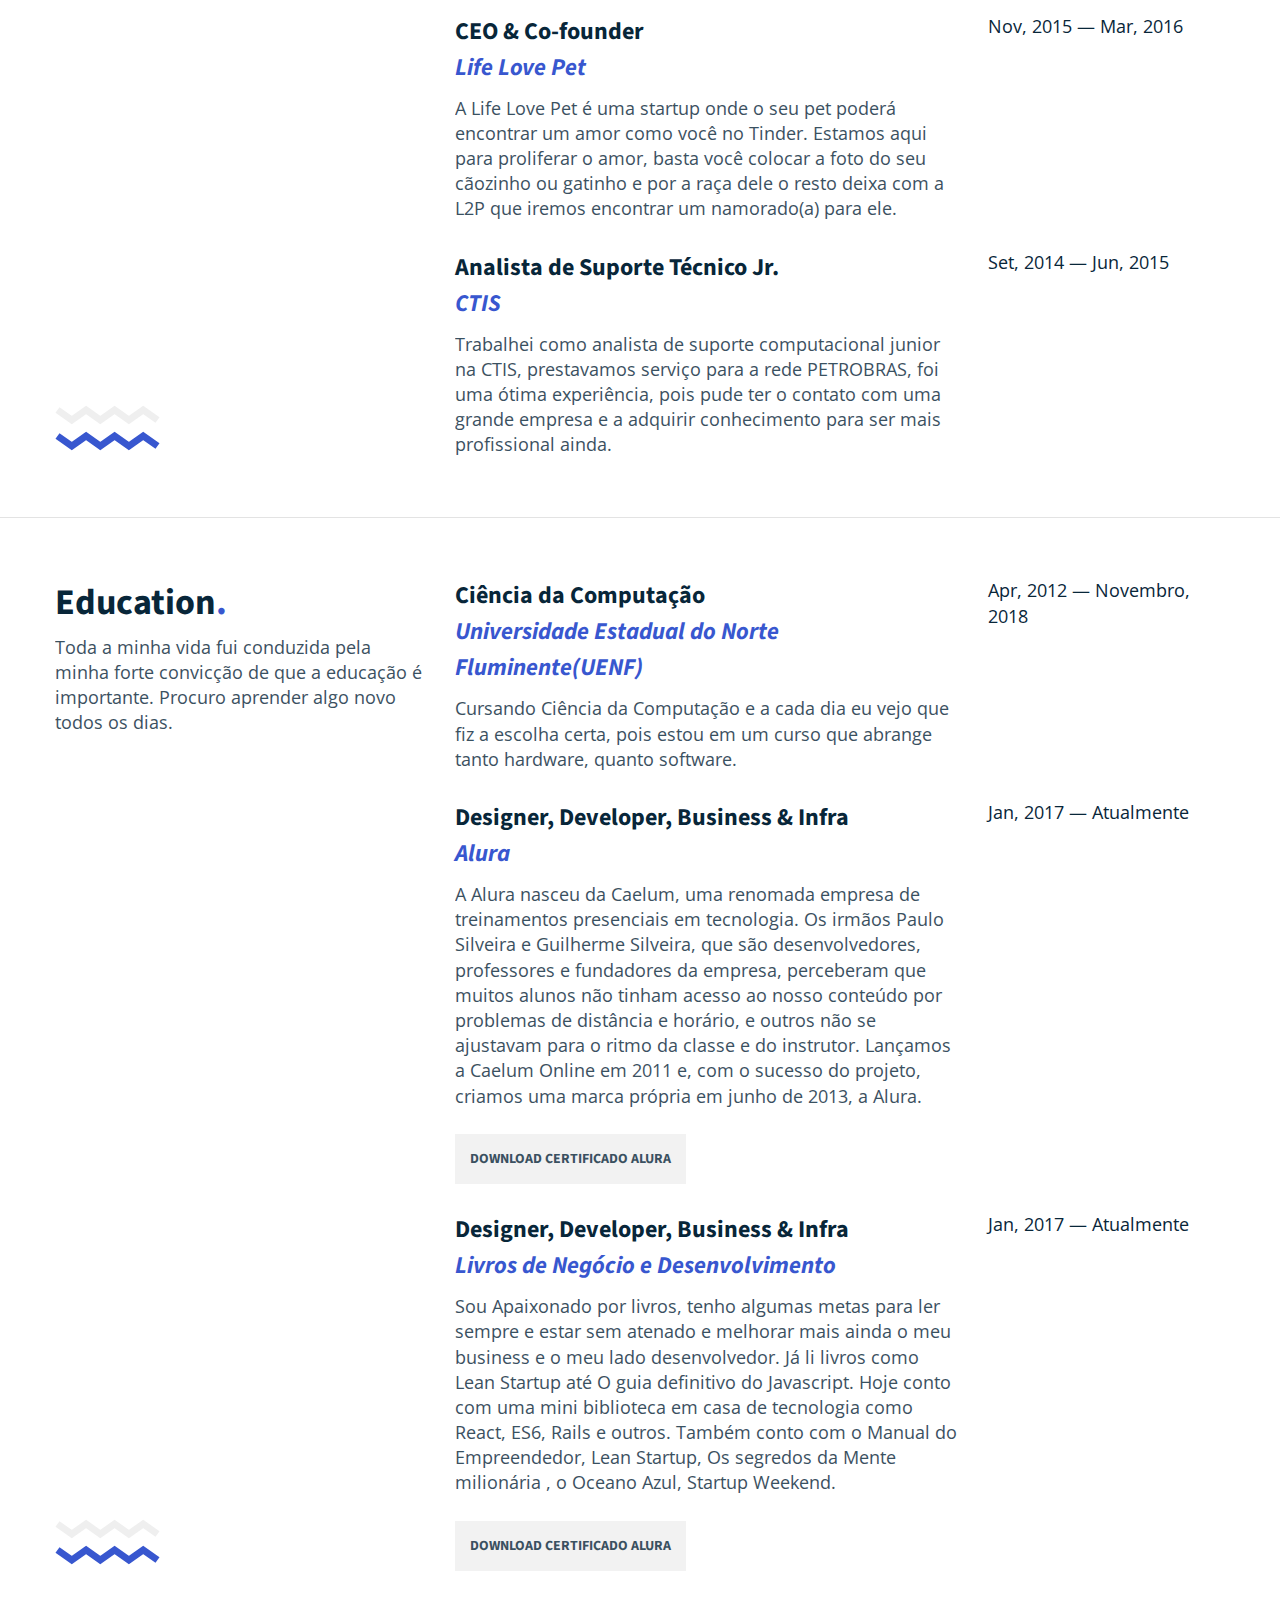
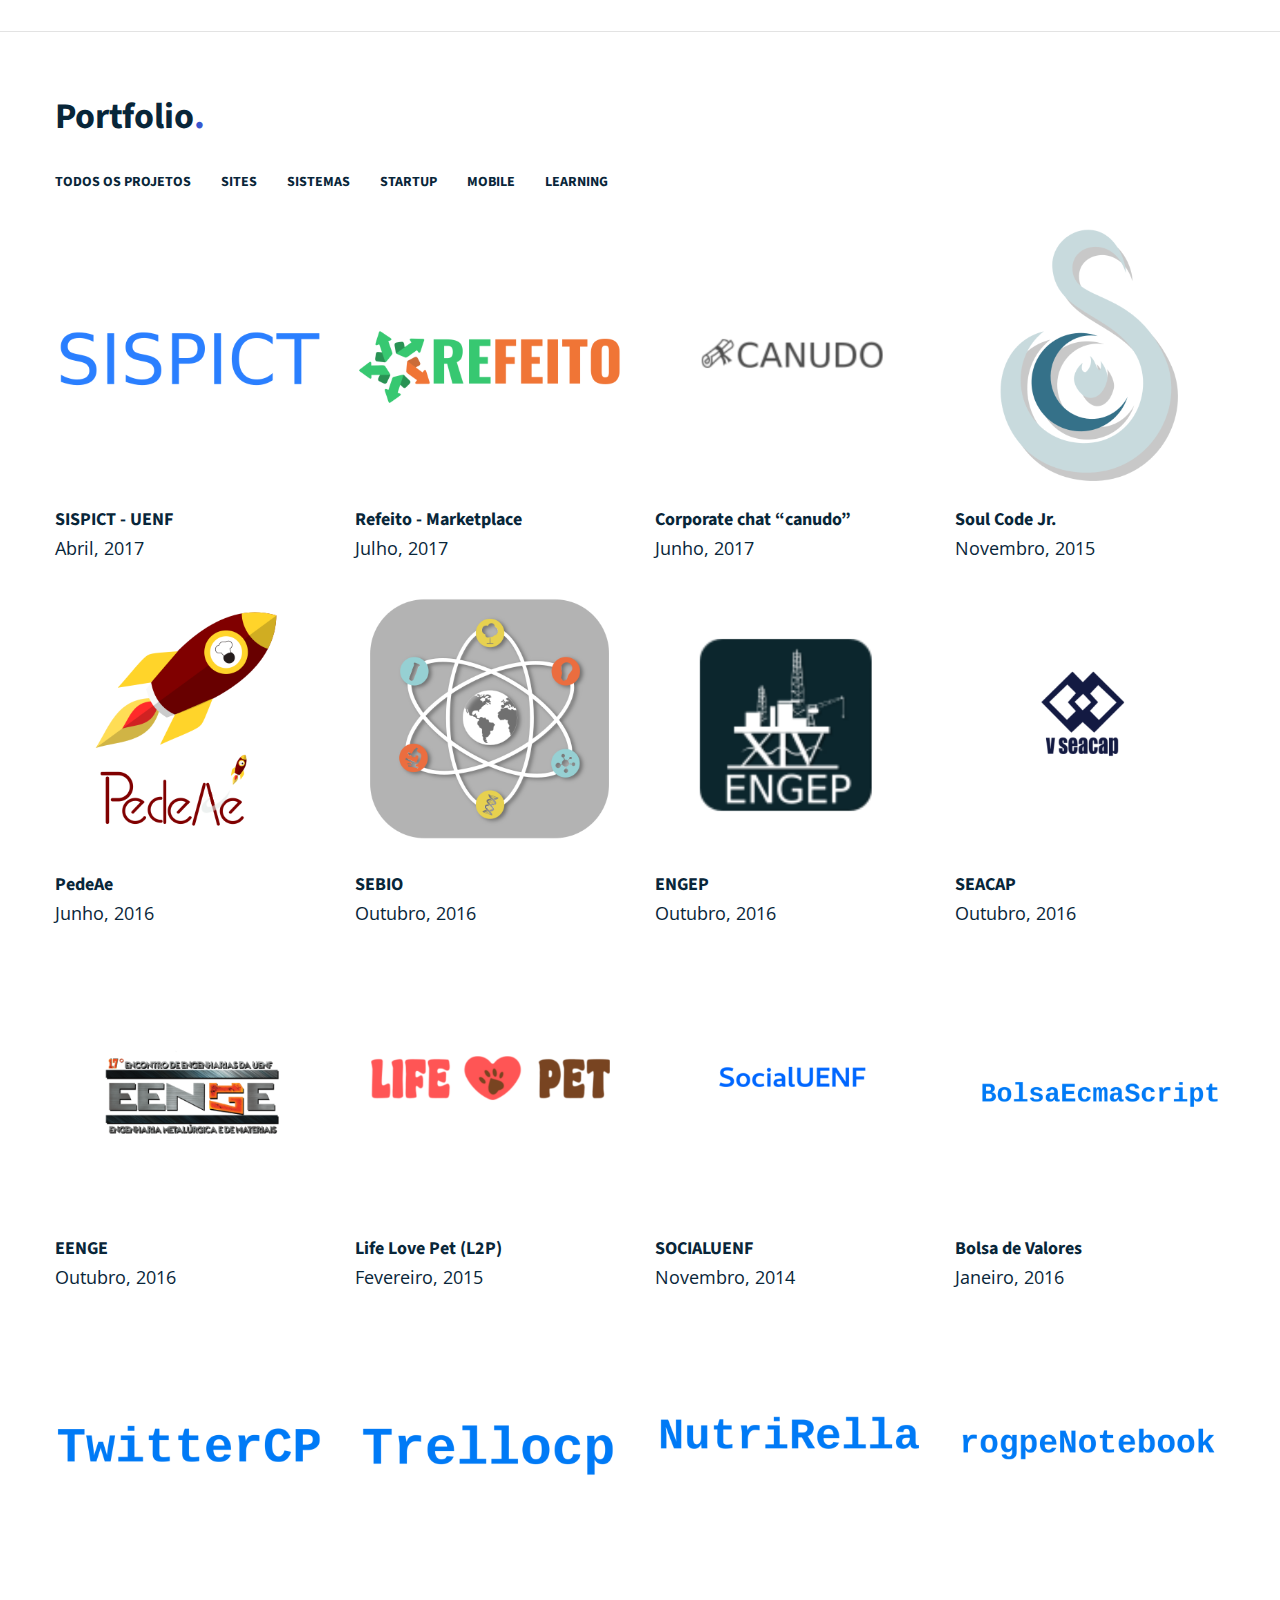
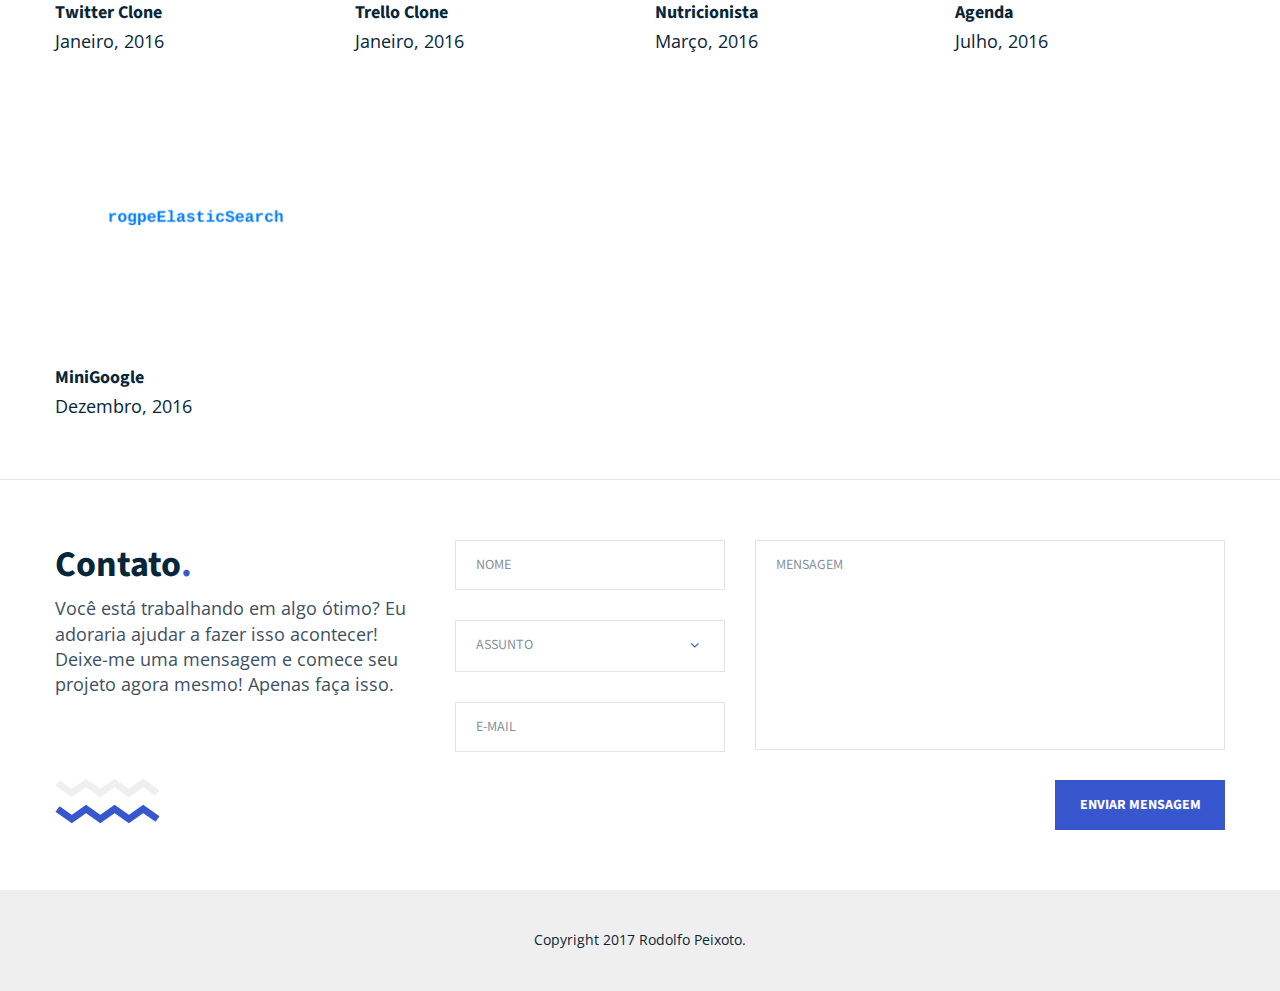
==== commit 96c03b8a: "Added all files" ====
--- a/index.html
+++ b/index.html
@@ -121,8 +121,8 @@
                         </p>
                     </div>
                     <div class="about-btns">
-                        <a data-toggle="modal" data-target="#contact-modal" href="#" class="site-btn">Contato</a>
-                        <a href="/download/example.pdf" class="site-btn gray-btn">Download Curriculo</a>
+                        <a data-toggle="modal" data-target="#contact-modal" href="#" target="_blank" class="site-btn">Contato</a>
+                        <a href="download/curriculo.pdf" target="_blank" class="site-btn gray-btn">Download Curriculo</a>
                     </div>
                 </div>
             </div>
@@ -264,7 +264,7 @@
                         </div>
                     </div>
                     <div class="col-md-4">
-                        <div class="about-date">
+                        <div class="about-Data">
                             <p>Jul, 2017</p>
                         </div>
                     </div>
@@ -284,7 +284,7 @@
                         </div>
                     </div>
                     <div class="col-md-4">
-                        <div class="about-date">
+                        <div class="about-Data">
                             <p>Jul, 2017 — Atualmente</p>
                         </div>
                     </div>
@@ -303,7 +303,7 @@
                         </div>
                     </div>
                     <div class="col-md-4">
-                        <div class="about-date">
+                        <div class="about-Data">
                             <p>Mar, 2017 — Atualmente</p>
                         </div>
                     </div>
@@ -341,7 +341,7 @@
                     </div>
 
                     <div class="col-md-4">
-                        <div class="about-date">
+                        <div class="about-Data">
                             <p>Março, 2017 — Atualmente</p>
                         </div>
                     </div>
@@ -362,7 +362,7 @@
                     </div>
 
                     <div class="col-md-4">
-                        <div class="about-date">
+                        <div class="about-Data">
                             <p>Abr, 2016 — Abr, 2018</p>
                         </div>
                     </div>
@@ -381,7 +381,7 @@
                     </div>
                     
                     <div class="col-md-4">
-                        <div class="about-date">
+                        <div class="about-Data">
                             <p>Nov, 2015 </p>
                         </div>
                     </div>
@@ -404,7 +404,7 @@
                             </div>
                         </div>
                         <div class="col-md-4">
-                            <div class="about-date">
+                            <div class="about-Data">
                                 <p>Nov, 2015 — Mar, 2016</p>
                             </div>
                         </div>
@@ -422,7 +422,7 @@
                         </div>
                     </div>
                     <div class="col-md-4">
-                        <div class="about-date">
+                        <div class="about-Data">
                             <p>Set, 2014 — Jun, 2015</p>
                         </div>
                     </div>
@@ -475,7 +475,7 @@
                         </div>
                     </div>
                     <div class="col-md-4">
-                        <div class="about-date">
+                        <div class="about-Data">
                             <p>Apr, 2012 — Novembro, 2018</p>
                         </div>
                     </div>
@@ -499,7 +499,7 @@
                         </div>
                     </div>
                     <div class="col-md-4">
-                        <div class="about-date">
+                        <div class="about-Data">
                             <p>Jan, 2017 — Atualmente</p>
                         </div>
                     </div>
@@ -523,7 +523,7 @@
                         </div>
                     </div>
                     <div class="col-md-4">
-                        <div class="about-date">
+                        <div class="about-Data">
                             <p>Jan, 2017 — Atualmente</p>
                         </div>
                     </div>
@@ -548,9 +548,11 @@
                 <div class="portfolio-sort wow slideInLeft">
                     <ul class="list-inline">
                         <li class="colored-link" data-mixitup-control data-filter="all">Todos os Projetos</li>
-                        <li class="colored-link" data-mixitup-control data-filter=".web-sites">Web sites</li>
-                        <li class="colored-link" data-mixitup-control data-filter=".ui-ux-design">UI\UX design</li>
-                        <li class="colored-link" data-mixitup-control data-filter=".frontend">Frontend</li>
+                        <li class="colored-link" data-mixitup-control data-filter=".web-sites">Sites</li>
+                        <li class="colored-link" data-mixitup-control data-filter=".systems">Sistemas</li>
+                        <li class="colored-link" data-mixitup-control data-filter=".startup">Startup</li>
+                        <li class="colored-link" data-mixitup-control data-filter=".mobile">Mobile</li>
+                        <li class="colored-link" data-mixitup-control data-filter=".learning">Learning</li>
                     </ul>
                 </div>
             </div>
@@ -559,110 +561,231 @@
             <div class="col-md-12">
                 <div class="portfolio">
                     <div class="row">
+
+                        <div class="col-md-3 col-sm-6 col-xs-6 mix systems wow flipInX">
+                            <a data-toggle="modal" data-target="#portfolio-modal" data-name="sispict" title="SIPICT UENF" href="#" class="portfolio-box">
+                                <div class="portfolio-img duotone-box">
+                                    <img src="media/projetos/sispict.png" alt="Logo do SISPICT">
+                                </div>
+                                <div class="portfolio-name">
+                                    <span>SISPICT - UENF</span> 
+                                </div>
+                                <div class="portfolio-Data">
+                                    <span>Abril, 2017</span>
+                                </div>
+                            </a>
+                        </div>
+
+                        <div class="col-md-3 col-sm-6 col-xs-6 mix startup systems wow flipInX">
+                            <a data-toggle="modal" data-target="#portfolio-modal" data-name="refeito" title="Refeito - Marketplace" href="#" class="portfolio-box">
+                                <div class="portfolio-img duotone-box">
+                                    <img src="media/projetos/refeito.png" alt="">
+                                </div>
+                                <div class="portfolio-name">
+                                    <span>Refeito - Marketplace</span>
+                                </div>
+                                <div class="portfolio-Data">
+                                    <span>Julho, 2017</span>
+                                </div>
+                            </a>
+                        </div>
+                        <div class="col-md-3 col-sm-6 col-xs-6 mix web-sites startup wow flipInX">
+                            <a data-toggle="modal" data-target="#portfolio-modal" data-name="canudo" title="Corporate chat “canudo”" href="#" class="portfolio-box">
+                                <div class="portfolio-img duotone-box">
+                                    <img src="media/projetos/canudo.png" alt="">
+                                </div>
+                                <div class="portfolio-name">
+                                    <span>Corporate chat “canudo”</span>
+                                </div>
+                                <div class="portfolio-Data">
+                                    <span>Junho, 2017</span>
+                                </div>
+                            </a>
+                        </div>
                         <div class="col-md-3 col-sm-6 col-xs-6 mix web-sites wow flipInX">
-                            <a data-toggle="modal" data-target="#portfolio-modal" data-name="patty" title="Shop web app “Patty”" href="#" class="portfolio-box">
-                                <div class="portfolio-img duotone-box">
-                                    <img src="media/portfolio-images/portfolio-1.jpg" alt="">
-                                </div>
-                                <div class="portfolio-name">
-                                    <span>Shop web app “Patty”</span>
-                                </div>
-                                <div class="portfolio-date">
-                                    <span>April, 2017</span>
-                                </div>
-                            </a>
-                        </div>
-                        <div class="col-md-3 col-sm-6 col-xs-6 mix frontend wow flipInX">
-                            <a data-toggle="modal" data-target="#portfolio-modal" data-name="phoenix" title="Startup website “Phoenix”" href="#" class="portfolio-box">
-                                <div class="portfolio-img duotone-box">
-                                    <img src="media/portfolio-images/portfolio-2.jpg" alt="">
-                                </div>
-                                <div class="portfolio-name">
-                                    <span>Startup website “Phoenix”</span>
-                                </div>
-                                <div class="portfolio-date">
-                                    <span>March, 2016</span>
-                                </div>
-                            </a>
-                        </div>
-                        <div class="col-md-3 col-sm-6 col-xs-6 mix web-sites wow flipInX">
-                            <a data-toggle="modal" data-target="#portfolio-modal" data-name="ewesta" title="Corporate chat “eWesta”" href="#" class="portfolio-box">
-                                <div class="portfolio-img duotone-box">
-                                    <img src="media/portfolio-images/portfolio-3.jpg" alt="">
-                                </div>
-                                <div class="portfolio-name">
-                                    <span>Corporate chat “eWesta”</span>
-                                </div>
-                                <div class="portfolio-date">
-                                    <span>December, 2015</span>
-                                </div>
-                            </a>
-                        </div>
-                        <div class="col-md-3 col-sm-6 col-xs-6 mix frontend wow flipInX">
-                            <a data-toggle="modal" data-target="#portfolio-modal" data-name="foody"  title="Restaraunt web app “Foody”" href="#" class="portfolio-box">
-                                <div class="portfolio-img duotone-box">
-                                    <img src="media/portfolio-images/portfolio-4.jpg" alt="">
-                                </div>
-                                <div class="portfolio-name">
-                                    <span>Restaraunt web app “Foody”</span>
-                                </div>
-                                <div class="portfolio-date">
-                                    <span>May, 2014</span>
-                                </div>
-                            </a>
-                        </div>
-                        <div class="col-md-3 col-sm-6 col-xs-6 mix ui-ux-design wow flipInX">
-                            <a data-toggle="modal" data-target="#portfolio-modal" data-name="stark" title="Game website “Stark”" href="#" class="portfolio-box">
-                                <div class="portfolio-img duotone-box">
-                                    <img src="media/portfolio-images/portfolio-5.jpg" alt="">
-                                </div>
-                                <div class="portfolio-name">
-                                    <span>Game website “Stark”</span>
-                                </div>
-                                <div class="portfolio-date">
-                                    <span>June, 2014</span>
-                                </div>
-                            </a>
-                        </div>
-                        <div class="col-md-3 col-sm-6 col-xs-6 mix web-sites wow flipInX">
-                            <a data-toggle="modal" data-target="#portfolio-modal" data-name="te4h" title="Blogger website “Te4h”" href="#" class="portfolio-box">
-                                <div class="portfolio-img duotone-box">
-                                    <img src="media/portfolio-images/portfolio-6.jpg" alt="">
-                                </div>
-                                <div class="portfolio-name">
-                                    <span>Blogger website “Te4h”</span>
-                                </div>
-                                <div class="portfolio-date">
-                                    <span>April, 2014</span>
-                                </div>
-                            </a>
-                        </div>
-                        <div class="col-md-3 col-sm-6 col-xs-6 mix frontend wow flipInX">
-                            <a data-toggle="modal" data-target="#portfolio-modal" data-name="lamp" title="Product website “Lamp”" href="#" class="portfolio-box">
-                                <div class="portfolio-img duotone-box">
-                                    <img src="media/portfolio-images/portfolio-7.jpg" alt="">
-                                </div>
-                                <div class="portfolio-name">
-                                    <span>Product website “Lamp”</span>
-                                </div>
-                                <div class="portfolio-date">
-                                    <span>December, 2013</span>
-                                </div>
-                            </a>
-                        </div>
-                        <div class="col-md-3 col-sm-6 col-xs-6 mix ui-ux-design wow flipInX">
-                            <a data-toggle="modal" data-target="#portfolio-modal" data-name="zebra" title="Blog web app “Zebra”" href="#" class="portfolio-box">
-                                <div class="portfolio-img duotone-box">
-                                    <img src="media/portfolio-images/portfolio-8.jpg" alt="">
-                                </div>
-                                <div class="portfolio-name">
-                                    <span>Blog web app “Zebra”</span>
-                                </div>
-                                <div class="portfolio-date">
-                                    <span>March, 2013</span>
-                                </div>
-                            </a>
-                        </div>
+                            <a data-toggle="modal" data-target="#portfolio-modal" data-name="soulcode"  title="SoulCode”" href="#" class="portfolio-box">
+                                <div class="portfolio-img duotone-box">
+                                    <img src="media/projetos/soulcode.png" alt="Soul Code">
+                                </div>
+                                <div class="portfolio-name">
+                                    <span>Soul Code Jr.</span>
+                                </div>
+                                <div class="portfolio-Data">
+                                    <span>Novembro, 2015</span>
+                                </div>
+                            </a>
+                        </div>
+                        <div class="col-md-3 col-sm-6 col-xs-6 mix mobile startup wow flipInX">
+                            <a data-toggle="modal" data-target="#portfolio-modal" data-name="pedeae" title="Pedeae" href="#" class="portfolio-box">
+                                <div class="portfolio-img duotone-box">
+                                    <img src="media/projetos/pedeae.png" alt="">
+                                </div>
+                                <div class="portfolio-name">
+                                    <span>PedeAe</span>
+                                </div>
+                                <div class="portfolio-Data">
+                                    <span>Junho, 2016</span>
+                                </div>
+                            </a>
+                        </div>
+                        <div class="col-md-3 col-sm-6 col-xs-6 mix mobile wow flipInX">
+                            <a data-toggle="modal" data-target="#portfolio-modal" data-name="sebio" title="App Evento SEBIO" href="#" class="portfolio-box">
+                                <div class="portfolio-img duotone-box">
+                                    <img src="media/projetos/sebio.png" alt="">
+                                </div>
+                                <div class="portfolio-name">
+                                    <span>SEBIO</span>
+                                </div>
+                                <div class="portfolio-Data">
+                                    <span>Outubro, 2016</span>
+                                </div>
+                            </a>
+                        </div>
+                        <div class="col-md-3 col-sm-6 col-xs-6 mix mobile wow flipInX">
+                            <a data-toggle="modal" data-target="#portfolio-modal" data-name="engep" title="App Evento ENGEP" href="#" class="portfolio-box">
+                                <div class="portfolio-img duotone-box">
+                                    <img src="media/projetos/engep.png" alt="">
+                                </div>
+                                <div class="portfolio-name">
+                                    <span>ENGEP</span>
+                                </div>
+                                <div class="portfolio-Data">
+                                    <span>Outubro, 2016</span>
+                                </div>
+                            </a>
+                        </div>
+                        <div class="col-md-3 col-sm-6 col-xs-6 mix mobile wow flipInX">
+                            <a data-toggle="modal" data-target="#portfolio-modal" data-name="seacap" title="App Evento SEACAP" href="#" class="portfolio-box">
+                                <div class="portfolio-img duotone-box">
+                                    <img src="media/projetos/seacap.png" alt="">
+                                </div>
+                                <div class="portfolio-name">
+                                    <span>SEACAP</span>
+                                </div>
+                                <div class="portfolio-Data">
+                                    <span>Outubro, 2016</span>
+                                </div>
+                            </a>
+                        </div>
+                        <div class="col-md-3 col-sm-6 col-xs-6 mix mobile wow flipInX">
+                            <a data-toggle="modal" data-target="#portfolio-modal" data-name="eenge" title="App Evento EENGE" href="#" class="portfolio-box">
+                                <div class="portfolio-img duotone-box">
+                                    <img src="media/projetos/eenge.png" alt="">
+                                </div>
+                                <div class="portfolio-name">
+                                    <span>EENGE</span>
+                                </div>
+                                <div class="portfolio-Data">
+                                    <span>Outubro, 2016</span>
+                                </div>
+                            </a>
+                        </div>
+                        <div class="col-md-3 col-sm-6 col-xs-6 mix startup systems wow flipInX">
+                            <a data-toggle="modal" data-target="#portfolio-modal" data-name="l2p" title="Product website “l2p”" href="#" class="portfolio-box">
+                                <div class="portfolio-img duotone-box">
+                                    <img src="media/projetos/l2p.png" alt="">
+                                </div>
+                                <div class="portfolio-name">
+                                    <span>Life Love Pet (L2P)</span>
+                                </div>
+                                <div class="portfolio-Data">
+                                    <span>Fevereiro, 2015</span>
+                                </div>
+                            </a>
+                        </div>
+                        <div class="col-md-3 col-sm-6 col-xs-6 mix systems learning wow flipInX">
+                            <a data-toggle="modal" data-target="#portfolio-modal" data-name="socialuenf" title="SOCIALUENF" href="#" class="portfolio-box">
+                                <div class="portfolio-img duotone-box">
+                                    <img src="media/projetos/socialuenf.png" alt="">
+                                </div>
+                                <div class="portfolio-name">
+                                    <span>SOCIALUENF</span>
+                                </div>
+                                <div class="portfolio-Data">
+                                    <span>Novembro, 2014</span>
+                                </div>
+                            </a>
+                        </div>
+                        <div class="col-md-3 col-sm-6 col-xs-6 mix systems learning wow flipInX">
+                            <a data-toggle="modal" data-target="#portfolio-modal" data-name="bolsaes" title="Bolsa de Valores" href="#" class="portfolio-box">
+                                <div class="portfolio-img duotone-box">
+                                    <img src="media/projetos/bolsaes.png" alt="">
+                                </div>
+                                <div class="portfolio-name">
+                                    <span>Bolsa de Valores</span>
+                                </div>
+                                <div class="portfolio-Data">
+                                    <span>Janeiro, 2016</span>
+                                </div>
+                            </a>
+                        </div>
+                        <div class="col-md-3 col-sm-6 col-xs-6 mix systems learning wow flipInX">
+                            <a data-toggle="modal" data-target="#portfolio-modal" data-name="twittercp" title="Twitter Clone" href="#" class="portfolio-box">
+                                <div class="portfolio-img duotone-box">
+                                    <img src="media/projetos/twittercp.png" alt="">
+                                </div>
+                                <div class="portfolio-name">
+                                    <span>Twitter Clone</span>
+                                </div>
+                                <div class="portfolio-Data">
+                                    <span>Janeiro, 2016</span>
+                                </div>
+                            </a>
+                        </div>
+                        <div class="col-md-3 col-sm-6 col-xs-6 mix systems learning wow flipInX">
+                            <a data-toggle="modal" data-target="#portfolio-modal" data-name="trellocp" title="Trello Clone" href="#" class="portfolio-box">
+                                <div class="portfolio-img duotone-box">
+                                    <img src="media/projetos/trellocp.png" alt="">
+                                </div>
+                                <div class="portfolio-name">
+                                    <span>Trello Clone</span>
+                                </div>
+                                <div class="portfolio-Data">
+                                    <span>Janeiro, 2016</span>
+                                </div>
+                            </a>
+                        </div>
+                        <div class="col-md-3 col-sm-6 col-xs-6 mix systems learning wow flipInX">
+                            <a data-toggle="modal" data-target="#portfolio-modal" data-name="nutrijs" title="Nutricionista" href="#" class="portfolio-box">
+                                <div class="portfolio-img duotone-box">
+                                    <img src="media/projetos/nutrirela.png" alt="">
+                                </div>
+                                <div class="portfolio-name">
+                                    <span>Nutricionista</span>
+                                </div>
+                                <div class="portfolio-Data">
+                                    <span>Março, 2016</span>
+                                </div>
+                            </a>
+                        </div>
+                        <div class="col-md-3 col-sm-6 col-xs-6 mix systems learning wow flipInX">
+                            <a data-toggle="modal" data-target="#portfolio-modal" data-name="contatosrogpe" title="Agenda" href="#" class="portfolio-box">
+                                <div class="portfolio-img duotone-box">
+                                    <img src="media/projetos/contatosrogpe.png" alt="">
+                                </div>
+                                <div class="portfolio-name">
+                                    <span>Agenda</span>
+                                </div>
+                                <div class="portfolio-Data">
+                                    <span>Julho, 2016</span>
+                                </div>
+                            </a>
+                        </div>
+                        <div class="col-md-3 col-sm-6 col-xs-6 mix systems learning wow flipInX">
+                            <a data-toggle="modal" data-target="#portfolio-modal" data-name="elasticsearchrogpe" title="MiniGoogle" href="#" class="portfolio-box">
+                                <div class="portfolio-img duotone-box">
+                                    <img src="media/projetos/elasticrogpe.png" alt="">
+                                </div>
+                                <div class="portfolio-name">
+                                    <span>MiniGoogle</span>
+                                </div>
+                                <div class="portfolio-Data">
+                                    <span>Dezembro, 2016</span>
+                                </div>
+                            </a>
+                        </div>
+
+                        
                     </div>
                 </div>
             </div>
@@ -723,7 +846,7 @@
                             <textarea placeholder="Mensagem"></textarea>
                         </div>
                         <div class="submit-holder">
-                            <input class="site-btn" type="submit" value="Enviar mensagem">
+                            <input target="_blank" class="site-btn" type="submit" value="Enviar mensagem">
                         </div>
                     </div>
                 </div>
@@ -737,7 +860,7 @@
         <div class="row">
             <div class="col-md-12 wow zoomIn">
                 <div class="copyright">
-                    <p>Copyright 2017 Danny.</p>
+                    <p>Copyright 2017 Rodolfo Peixoto.</p>
                 </div>
             </div>
         </div>
@@ -748,15 +871,73 @@
 <div class="modal fade" id="portfolio-modal" tabindex="-1" role="dialog" aria-labelledby="portfolio-modal">
     <div class="modal-dialog" role="document">
         <div class="modal-content" >
-            <div class="modal-body" data-name="patty">
+            <div class="modal-body" data-name="sispict">
                 <div class="modal-title">
-                    <h1><span class="point">Startup website for Patty</span></h1>
+                    <h1><span class="point">SISPICT - UENF (Desenvolvimento)</span></h1>
                 </div>
                 <div class="modal-description">
-                    <p>Patty Startup is the perfect shop. I did my best and prepared
-                        12 highly customizable pages to present all startup's products. Upon
-                        opening this product you will see stylish and unique layouts thoroughly
-                        organized into their appropriate groups.</p>
+                    <p>Sistema para gerenciar as bolsas de iniciação cientifica da UENF. O projeto final levará facilidade à toda comunidade envolvida, pois terá 
+                        algumas features de geração de dados analíticos e muita informação útil para uma automatização completa dos processos do que se refere a
+                        Iniciação Cientifica.
+                    </p>
+                </div>
+                <div class="about-me-info">
+                    <p>
+                        <span class="span-title">Stack</span>
+                        <span>HTML, CSS, Bootstrap, Javascript, SVG, Ruby on Rails, Git, Gitflow, Gitlab, TDD e Docker</span>
+                    </p>
+                    <p>
+                        <span class="span-title">Data</span>
+                        <span>Abril, 2017</span>
+                    </p>
+                </div>
+                <div class="modal-images">
+                    <img src="media/projetos/modal/sispict/sispict-page1.png" alt="">
+                    <!-- <img src="media/projetos/modal/sispict/sispict-page1.png" alt=""> -->
+                </div>
+                <div class="about-btns">
+                    <a href="http://uenfbolsas.herokuapp.com/usuarios/sign_in" target="_blank" target="_blank" class="site-btn">Acessar</a>
+                    <a href="#" class="site-btn gray-btn" data-dismiss="modal">Voltar</a>
+                </div>
+            </div>
+            <div class="modal-body" data-name="refeito">
+                <div class="modal-title">
+                    <h1><span class="point">Refeito - Marketplace</span></h1>
+                </div>
+                <div class="modal-description">
+                    <p>
+                      Marketplace feito para testar a ideia vencedora do Startup Weekend 2017 Niterói.
+                      Somos uma startup que acredita no consumo consciente e na colaboração entre pessoas para diminuir o número de resíduos no meio ambiente!
+                    </p>
+                </div>
+                <div class="about-me-info">
+                    <p>
+                        <span class="span-title">Stack</span>
+                        <span>HTML, CSS, Bootstrap, Javascript, Wordpress</span>
+                    </p>
+                    <p>
+                        <span class="span-title">Data</span>
+                        <span>Julho, 2017</span>
+                    </p>
+                </div>
+                <div class="modal-images">
+                    <img src="media/projetos/modal/refeito/refeito-page1.png" alt="">
+                    <img src="media/projetos/modal/refeito/refeito-page2.png" alt="">
+                </div>
+                <div class="about-btns">
+                    <a href="http://refeito.co/loja" target="_blank" target="_blank" class="site-btn">Acessar</a>
+                    <a href="#" class="site-btn gray-btn" data-dismiss="modal">Voltar</a>
+                </div>
+            </div>
+            <div class="modal-body" data-name="canudo">
+                <div class="modal-title">
+                    <h1><span class="point">Canudo</span></h1>
+                </div>
+                <div class="modal-description">
+                    <p>
+                        A Canudo é uma startup voltada para o público universitário afim de desenvolver e fomentar o empreendedorismo
+                        nas Universidades. A PRION está desenvolvendo um aplicativo para que as atléticas possam trocar informações e interagir entre si.
+                    </p>
                 </div>
                 <div class="about-me-info">
                     <p>
@@ -764,222 +945,451 @@
                         <span>HTML, CSS, Bootstrap, Javascript, SVG</span>
                     </p>
                     <p>
-                        <span class="span-title">Date</span>
-                        <span>April, 2017</span>
+                        <span class="span-title">Data</span>
+                        <span>Junho, 2017</span>
                     </p>
                 </div>
                 <div class="modal-images">
-                    <img src="media/modal-images/modal-image-1.jpg" alt="">
-                    <img src="media/modal-images/modal-image-2.jpg" alt="">
+                    <!-- <img src="media/projetos/modal/socialuenf/socialuenf-page1.png" alt="">
+                    <img src="media/projetos/modal/socialuenf/socialuenf-page2.png" alt=""> -->
                 </div>
                 <div class="about-btns">
-                    <a href="#" class="site-btn">VIsit Website</a>
-                    <a href="#" class="site-btn gray-btn" data-dismiss="modal">Back to cv</a>
-                </div>
-            </div>
-            <div class="modal-body" data-name="phoenix">
+                    <a href="http://canudo.co" target="_blank" class="site-btn">Acessar</a>
+                    <a href="#" class="site-btn gray-btn" data-dismiss="modal">Voltar</a>
+                </div>
+            </div>
+            <div class="modal-body" data-name="soulcode">
                 <div class="modal-title">
-                    <h1><span class="point">Startup website for Phoenix</span></h1>
+                    <h1><span class="point">Soul Code Jr.</span></h1>
                 </div>
                 <div class="modal-description">
-                    <p>Phoenix Startup is the perfect shop. I did my best and prepared
-                        12 highly customizable pages to present all startup's products. Upon
-                        opening this product you will see stylish and unique layouts thoroughly
-                        organized into their appropriate groups.</p>
+                    <p>
+                        A Soul Code é uma empresa júnior da qual tive a honra de ser CEO e Co-founder e onde
+                        desenvolvi muito a minha habilidade de business e desenvolvedor. 
+                       Nesse projeto formulamos um site simples para a apresentação do portfolio.    
+                    </p>
                 </div>
                 <div class="about-me-info">
                     <p>
                         <span class="span-title">Stack</span>
-                        <span>HTML, CSS, Bootstrap, Javascript, SVG</span>
-                    </p>
-                    <p>
-                        <span class="span-title">Date</span>
-                        <span>March, 2016</span>
+                        <span>HTML, CSS, Bootstrap, Javascript</span>
+                    </p>
+                    <p>
+                        <span class="span-title">Data</span>
+                        <span>Novembro, 2015</span>
                     </p>
                 </div>
                 <div class="modal-images">
-                    <img src="media/modal-images/modal-image-1.jpg" alt="">
-                    <img src="media/modal-images/modal-image-2.jpg" alt="">
+                    <!-- <img src="media/projetos/modal/socialuenf/socialuenf-page1.png" alt="">
+                    <img src="media/projetos/modal/socialuenf/socialuenf-page1.png" alt=""> -->
                 </div>
                 <div class="about-btns">
-                    <a href="#" class="site-btn">VIsit Website</a>
-                    <a href="#" class="site-btn gray-btn" data-dismiss="modal">Back to cv</a>
-                </div>
-            </div>
-            <div class="modal-body" data-name="ewesta">
+                    <a href="http://soulcodejr.com/site/" target="_blank" class="site-btn">Acessar</a>
+                    <a href="#" class="site-btn gray-btn" data-dismiss="modal">Voltar</a>
+                </div>
+            </div>
+            <div class="modal-body" data-name="sebio">
                 <div class="modal-title">
-                    <h1><span class="point">Startup website for eWesta</span></h1>
+                    <h1><span class="point">SEBIO</span></h1>
                 </div>
                 <div class="modal-description">
-                    <p>eWesta Startup is the perfect shop. I did my best and prepared
-                        12 highly customizable pages to present all startup's products. Upon
-                        opening this product you will see stylish and unique layouts thoroughly
-                        organized into their appropriate groups.</p>
+                    <p>A SEBIO é um evento de Biologia da Universidade do Estadual do Norte Fluminense. O aplicativo tem o proposito facilitar
+                        as informações do evento. Mostrando as palestras, horário e local.
+                    </p>
                 </div>
                 <div class="about-me-info">
                     <p>
                         <span class="span-title">Stack</span>
-                        <span>HTML, CSS, Bootstrap, Javascript, SVG</span>
-                    </p>
-                    <p>
-                        <span class="span-title">Date</span>
-                        <span>December, 2015</span>
+                        <span>Android</span>
+                    </p>
+                    <p>
+                        <span class="span-title">Data</span>
+                        <span>Outubro, 2016</span>
                     </p>
                 </div>
                 <div class="modal-images">
-                    <img src="media/modal-images/modal-image-1.jpg" alt="">
-                    <img src="media/modal-images/modal-image-2.jpg" alt="">
+                    <!-- <img src="media/projetos/modal/socialuenf/socialuenf-page1.png" alt="">
+                    <img src="media/projetos/modal/socialuenf/socialuenf-page1.png" alt=""> -->
                 </div>
                 <div class="about-btns">
-                    <a href="#" class="site-btn">VIsit Website</a>
-                    <a href="#" class="site-btn gray-btn" data-dismiss="modal">Back to cv</a>
-                </div>
-            </div>
-            <div class="modal-body" data-name="foody">
+                    <a href="https://play.google.com/store/apps/details?id=com.soulcodejr.sebio&hl=en" target="_blank" class="site-btn">Acessar</a>
+                    <a href="#" class="site-btn gray-btn" data-dismiss="modal">Voltar</a>
+                </div>
+            </div>
+
+            
+            <div class="modal-body" data-name="engep">
+                    <div class="modal-title">
+                        <h1><span class="point">ENGEP</span></h1>
+                    </div>
+                    <div class="modal-description">
+                        <p>O ENGEP - Encontro de Engenharia de Exploração e Produção de Petróleo - é um evento acadêmico de caráter técnico-científico, 
+                            sem fins lucrativos, que ocorre anualmente há 14 anos, organizado pelos alunos de graduação e professores do Laboratório de Engenharia e Exploração de Petróleo, LENEP,
+                             departamento pertencente à UENF - Universidade Estadual do Norte Fluminense Darcy Ribeiro.
+                            O ENGEP tem como objetivo apresentar à comunidade acadêmica e ao setor produtivo, os mais recentes avanços, tendências tecnológicas e linhas de pesquisa da área de E & P de petróleo.
+                        </p>
+                    </div>
+                    <div class="about-me-info">
+                        <p>
+                            <span class="span-title">Stack</span>
+                            <span>Android</span>
+                        </p>
+                        <p>
+                            <span class="span-title">Data</span>
+                            <span>Outubro, 2016</span>
+                        </p>
+                    </div>
+                    <div class="modal-images">
+                        <!-- <img src="media/projetos/modal/socialuenf/socialuenf-page1.png" alt="">
+                        <img src="media/projetos/modal/socialuenf/socialuenf-page1.png" alt=""> -->
+                    </div>
+                    <div class="about-btns">
+                        <a href="https://play.google.com/store/apps/details?id=com.soulcodejr.engep2017&hl=en" target="_blank" class="site-btn">Acessar</a>
+                        <a href="#" class="site-btn gray-btn" data-dismiss="modal">Voltar</a>
+                    </div>
+                </div>
+
+            <div class="modal-body" data-name="seacap">
                 <div class="modal-title">
-                    <h1><span class="point">Startup website for Foody</span></h1>
+                    <h1><span class="point">SEACAP</span></h1>
                 </div>
                 <div class="modal-description">
-                    <p>Foody Startup is the perfect shop. I did my best and prepared
-                        12 highly customizable pages to present all startup's products. Upon
-                        opening this product you will see stylish and unique layouts thoroughly
-                        organized into their appropriate groups.</p>
+                    <p>A Semana Acadêmica da UENF é um evento que acontece anualmente sob coordenação geral da Pró-reitoria de Graduação (PROGRAD),
+                        organizado pelos estudantes de graduação juntamente com as coordenadorias dos cursos e tem como público alvo os alunos de graduação da UENF,
+                       alunos de outras instituições, docentes e profissionais da área. Trata-se de ciclos de palestras, minicursos e visitas técnicas que acontecem
+                       em núcleos específicos, de cada curso, e um núcleo comum, organizado diretamente pela PROGRAD, sempre tratando um tema atual e relevante para todo o corpo discente.
+                       O tema proposto para a V edição da Semana Acadêmica de Administração Pública é: “A Administração Pública e a Mobilidade Urbana: As Políticas Públicas como Fundamentais
+                       no Processo de Urbanização”. A mobilidade urbana é um tema amplo, que ultrapassa a discussão sobre o trânsito e envolve questões relativas à história da ocupação dos
+                       territórios, ao crescimento econômico e social do país e a suas escolhas e políticas públicas. Ela tem impacto direto sobre a saúde e a qualidade de vida das pessoas
+                       e sugere novas formas de pensar e agir para garantir um modelo sustentável. Tendo em vista a importância do assunto, a SEACAP visa promover o debate sadio, 
+                       o intercâmbio de conhecimento, além de produzir e conhecer possíveis soluções acerca do tema proposto para esta edição. A V Semana Acadêmica de Administração Pública
+                       acontecerá no período de 24 a 28 de outubro de 2016 no Centro de Ciências do Homem no Campus da Universidade Estadual do Norte Fluminense Darcy Ribeiro – UENF
+                    </p>
                 </div>
                 <div class="about-me-info">
                     <p>
                         <span class="span-title">Stack</span>
-                        <span>HTML, CSS, Bootstrap, Javascript, SVG</span>
-                    </p>
-                    <p>
-                        <span class="span-title">Date</span>
-                        <span>May, 2014</span>
+                        <span>Android</span>
+                    </p>
+                    <p>
+                        <span class="span-title">Data</span>
+                        <span>Outubro, 2016</span>
                     </p>
                 </div>
                 <div class="modal-images">
-                    <img src="media/modal-images/modal-image-1.jpg" alt="">
-                    <img src="media/modal-images/modal-image-2.jpg" alt="">
+                    <!-- <img src="media/projetos/modal/socialuenf/socialuenf-page1.png" alt="">
+                    <img src="media/projetos/modal/socialuenf/socialuenf-page1.png" alt=""> -->
                 </div>
                 <div class="about-btns">
-                    <a href="#" class="site-btn">VIsit Website</a>
-                    <a href="#" class="site-btn gray-btn" data-dismiss="modal">Back to cv</a>
-                </div>
-            </div>
-            <div class="modal-body" data-name="stark">
+                    <a href="https://play.google.com/store/apps/details?id=com.soulcodejr.seacapp&hl=en" target="_blank" class="site-btn">Acessar</a>
+                    <a href="#" class="site-btn gray-btn" data-dismiss="modal">Voltar</a>
+                </div>
+            </div>
+
+            <div class="modal-body" data-name="eenge">
                 <div class="modal-title">
-                    <h1><span class="point">Startup website for Stark</span></h1>
+                    <h1><span class="point">EENGE</span></h1>
                 </div>
                 <div class="modal-description">
-                    <p>Stark Startup is the perfect shop. I did my best and prepared
-                        12 highly customizable pages to present all startup's products. Upon
-                        opening this product you will see stylish and unique layouts thoroughly
-                        organized into their appropriate groups.</p>
+                    <p>O EENGE - Engenharia Materiais e Metalúrgica é um evento de caráter técnico-científico organizado por alunos do curso na UENF,
+                            que ocorre anualmente e busca à integração entre a comunidade acadêmica e os profissionais da indústria. 
+                            Durante o evento, serão realizadas palestras, minicursos, visitas técnicas e uma grande festa de confraternização entre os participantes.</p>
                 </div>
                 <div class="about-me-info">
                     <p>
                         <span class="span-title">Stack</span>
-                        <span>HTML, CSS, Bootstrap, Javascript, SVG</span>
-                    </p>
-                    <p>
-                        <span class="span-title">Date</span>
-                        <span>June, 2014</span>
+                        <span>Android</span>
+                    </p>
+                    <p>
+                        <span class="span-title">Data</span>
+                        <span>Outubro, 2016</span>
                     </p>
                 </div>
                 <div class="modal-images">
-                    <img src="media/modal-images/modal-image-1.jpg" alt="">
-                    <img src="media/modal-images/modal-image-2.jpg" alt="">
+                    <!-- <img src="media/projetos/modal/socialuenf/socialuenf-page1.png" alt="">
+                    <img src="media/projetos/modal/socialuenf/socialuenf-page1.png" alt=""> -->
                 </div>
                 <div class="about-btns">
-                    <a href="#" class="site-btn">VIsit Website</a>
-                    <a href="#" class="site-btn gray-btn" data-dismiss="modal">Back to cv</a>
-                </div>
-            </div>
-            <div class="modal-body" data-name="te4h">
+                    <a href="https://play.google.com/store/apps/details?id=com.soulcodejr.metalurgica&hl=en" target="_blank" class="site-btn">Acessar</a>
+                    <a href="#" class="site-btn gray-btn" data-dismiss="modal">Voltar</a>
+                </div>
+            </div>
+
+            <div class="modal-body" data-name="pedeae">
                 <div class="modal-title">
-                    <h1><span class="point">Startup website for Te4h</span></h1>
+                    <h1><span class="point">PedeAe</span></h1>
                 </div>
                 <div class="modal-description">
-                    <p>Te4h Startup is the perfect shop. I did my best and prepared
-                        12 highly customizable pages to present all startup's products. Upon
-                        opening this product you will see stylish and unique layouts thoroughly
-                        organized into their appropriate groups.</p>
+                    <p>
+                        A PedeAe foi um projeto com todos os modelos de startup desenvolvido pela equipe da Soul Code. 
+                        O app era uma modelo já testado por outras empresas para o ramo de comida delivery, porém 
+                        demorou-se muito para lançar e atualizar e assim o projeto falhou, tendo em vista que vieram
+                        outras empresas mais estruturadas e conquistou o mercado.
+                    </p>
                 </div>
                 <div class="about-me-info">
                     <p>
                         <span class="span-title">Stack</span>
-                        <span>HTML, CSS, Bootstrap, Javascript, SVG</span>
-                    </p>
-                    <p>
-                        <span class="span-title">Date</span>
-                        <span>April, 2014</span>
+                        <span>Android</span>
+                    </p>
+                    <p>
+                        <span class="span-title">Data</span>
+                        <span>Julho, 2016</span>
                     </p>
                 </div>
                 <div class="modal-images">
-                    <img src="media/modal-images/modal-image-1.jpg" alt="">
-                    <img src="media/modal-images/modal-image-2.jpg" alt="">
+                    <!-- <img src="media/projetos/modal/socialuenf/socialuenf-page1.png" alt="">
+                    <img src="media/projetos/modal/socialuenf/socialuenf-page1.png" alt=""> -->
                 </div>
                 <div class="about-btns">
-                    <a href="#" class="site-btn">VIsit Website</a>
-                    <a href="#" class="site-btn gray-btn" data-dismiss="modal">Back to cv</a>
-                </div>
-            </div>
-            <div class="modal-body" data-name="lamp">
+                    <a href="https://play.google.com/store/apps/details?id=com.pedeae&hl=en" target="_blank" class="site-btn">Acessar</a>
+                    <a href="#" class="site-btn gray-btn" data-dismiss="modal">Voltar</a>
+                </div>
+            </div>
+            <div class="modal-body" data-name="l2p">
                 <div class="modal-title">
-                    <h1><span class="point">Startup website for Lamp</span></h1>
+                    <h1><span class="point">Startup Life Love Pet</span></h1>
                 </div>
                 <div class="modal-description">
-                    <p>Lamp Startup is the perfect shop. I did my best and prepared
-                        12 highly customizable pages to present all startup's products. Upon
-                        opening this product you will see stylish and unique layouts thoroughly
-                        organized into their appropriate groups.</p>
+                    <p>
+                        A Life Love Pet(l2p) foi um experimento de uma ideia, onde o dono de animais de raça poderiam
+                        encontrar um 'amor' para o seu pet. A ideia foi validada e testada, porém por motivos de 
+                        barreira com os defensores dos animais, eu decidi descontinuar o projeto até aquele momento.
+                    </p>
                 </div>
                 <div class="about-me-info">
                     <p>
                         <span class="span-title">Stack</span>
-                        <span>HTML, CSS, Bootstrap, Javascript, SVG</span>
-                    </p>
-                    <p>
-                        <span class="span-title">Date</span>
-                        <span>December, 2013</span>
+                        <span>HTML, CSS, Bootstrap, Javascript, Ruby on Rails, mobile first e git</span>
+                    </p>
+                    <p>
+                        <span class="span-title">Data</span>
+                        <span>Fevereiro, 2015</span>
                     </p>
                 </div>
                 <div class="modal-images">
-                    <img src="media/modal-images/modal-image-1.jpg" alt="">
-                    <img src="media/modal-images/modal-image-2.jpg" alt="">
+                    <!-- <img src="media/projetos/modal/socialuenf/socialuenf-page1.png" alt="">
+                    <img src="media/projetos/modal/socialuenf/socialuenf-page1.png" alt=""> -->
                 </div>
                 <div class="about-btns">
-                    <a href="#" class="site-btn">VIsit Website</a>
-                    <a href="#" class="site-btn gray-btn" data-dismiss="modal">Back to cv</a>
-                </div>
-            </div>
-            <div class="modal-body" data-name="zebra">
+                    <a href="http://lovet.herokuapp.com" target="_blank" class="site-btn">Acessar</a>
+                    <a href="#" class="site-btn gray-btn" data-dismiss="modal">Voltar</a>
+                </div>
+            </div>
+
+            <div class="modal-body" data-name="socialuenf">
                 <div class="modal-title">
-                    <h1><span class="point">Startup website for Zebra</span></h1>
+                    <h1><span class="point">SOCIALUENF</span></h1>
                 </div>
                 <div class="modal-description">
-                    <p>Zebra Startup is the perfect shop. I did my best and prepared
-                        12 highly customizable pages to present all startup's products. Upon
-                        opening this product you will see stylish and unique layouts thoroughly
-                        organized into their appropriate groups.</p>
+                    <p>
+                        O Social UENF é uma rede social desenvolvida para um trabalho da Universidade! 
+                        Possuindo algumas features do facebook e um design não igual, mas lembra. Desenvolvi
+                        para melhorar minhas habilidades de desenvolvedor e para uma boa nota na matéria.
+                    </p>
                 </div>
                 <div class="about-me-info">
                     <p>
                         <span class="span-title">Stack</span>
-                        <span>HTML, CSS, Bootstrap, Javascript, SVG</span>
-                    </p>
-                    <p>
-                        <span class="span-title">Date</span>
+                        <span>HTML, CSS, Bootstrap, Javascript, Git e Ruby on Rails</span>
+                    </p>
+                    <p>
+                        <span class="span-title">Data</span>
                         <span>March, 2013</span>
                     </p>
                 </div>
                 <div class="modal-images">
-                    <img src="media/modal-images/modal-image-1.jpg" alt="">
-                    <img src="media/modal-images/modal-image-2.jpg" alt="">
+                    <!-- <img src="media/projetos/modal/socialuenf/socialuenf-page1.png" alt="">
+                    <img src="media/projetos/modal/socialuenf/socialuenf-page1.png" alt=""> -->
                 </div>
                 <div class="about-btns">
-                    <a href="#" class="site-btn">VIsit Website</a>
-                    <a href="#" class="site-btn gray-btn" data-dismiss="modal">Back to cv</a>
-                </div>
-            </div>
+                    <a href="http://socialuenf.herokuapp.com" target="_blank" class="site-btn">Acessar</a>
+                    <a href="#" class="site-btn gray-btn" data-dismiss="modal">Voltar</a>
+                </div>
+            </div>
+
+            <div class="modal-body" data-name="bolsaes">
+                <div class="modal-title">
+                    <h1><span class="point">Bolsa de Valores</span></h1>
+                </div>
+                <div class="modal-description">
+                    <p>
+                        Projeto com ES6. Foi desenvolvido um mini framework Javascript como o VueJS ou ReactJS, simples, porém
+                        utilizando algumas técnicas mais avançadas, não com todo aparato que as duas libs têm, mas simplificada para
+                        melhorar as minhas habilidades Javascript.
+                    </p>
+                </div>
+                <div class="about-me-info">
+                    <p>
+                        <span class="span-title">Stack</span>
+                        <span>HTML, CSS, Bootstrap, Javascript</span>
+                    </p>
+                    <p>
+                        <span class="span-title">Data</span>
+                        <span>Janeiro, 2016</span>
+                    </p>
+                </div>
+                <div class="modal-images">
+                    <!-- <img src="media/projetos/modal/socialuenf/socialuenf-page1.png" alt="">
+                    <img src="media/projetos/modal/socialuenf/socialuenf-page1.png" alt=""> -->
+                </div>
+                <div class="about-btns">
+                    <a href="https://rogpebolsa.herokuapp.com/" target="_blank" class="site-btn">Acessar</a>
+                    <a href="#" class="site-btn gray-btn" data-dismiss="modal">Voltar</a>
+                </div>
+            </div>
+
+
+            <div class="modal-body" data-name="twittercp">
+                    <div class="modal-title">
+                        <h1><span class="point">Twitter Clone</span></h1>
+                    </div>
+                    <div class="modal-description">
+                        <p>
+                            Projeto desenvolvido para aprender o ReactJS com Rails.
+                        </p>
+                    </div>
+                    <div class="about-me-info">
+                        <p>
+                            <span class="span-title">Stack</span>
+                            <span>HTML, CSS, Materialize, Javascript(ReactJS) e Ruby on Rails</span>
+                        </p>
+                        <p>
+                            <span class="span-title">Data</span>
+                            <span>Janeiro, 2016</span>
+                        </p>
+                    </div>
+                    <div class="modal-images">
+                        <!-- <img src="media/projetos/modal/socialuenf/socialuenf-page1.png" alt="">
+                        <img src="media/projetos/modal/socialuenf/socialuenf-page1.png" alt=""> -->
+                    </div>
+                    <div class="about-btns">
+                        <a href="https://twittereact.herokuapp.com/users/sign_in" target="_blank" class="site-btn">Acessar</a>
+                        <a href="#" class="site-btn gray-btn" data-dismiss="modal">Voltar</a>
+                    </div>
+                </div>
+
+
+            <div class="modal-body" data-name="trellocp">
+                    <div class="modal-title">
+                        <h1><span class="point">Trello Clone</span></h1>
+                    </div>
+                    <div class="modal-description">
+                        <p>
+                            Projeto desenvolvido para melhorar as minhas habilidades com Rails.
+                        </p>
+                    </div>
+                    <div class="about-me-info">
+                        <p>
+                            <span class="span-title">Stack</span>
+                            <span>HTML, CSS, Bootstrap, Javascript e Ruby on Rails</span>
+                        </p>
+                        <p>
+                            <span class="span-title">Data</span>
+                            <span>Janeiro, 2015</span>
+                        </p>
+                    </div>
+                    <div class="modal-images">
+                        <!-- <img src="media/projetos/modal/socialuenf/socialuenf-page1.png" alt="">
+                        <img src="media/projetos/modal/socialuenf/socialuenf-page1.png" alt=""> -->
+                    </div>
+                    <div class="about-btns">
+                        <a href="https://trellogenerico.herokuapp.com/" target="_blank" class="site-btn">Acessar</a>
+                        <a href="#" class="site-btn gray-btn" data-dismiss="modal">Voltar</a>
+                    </div>
+                </div>
+
+
+            <div class="modal-body" data-name="nutrijs">
+                    <div class="modal-title">
+                        <h1><span class="point">Nutricionista</span></h1>
+                    </div>
+                    <div class="modal-description">
+                        <p>
+                            Projeto desenvolvido para melhorar as minhas habilidades com Javascript puro.
+                        </p>
+                    </div>
+                    <div class="about-me-info">
+                        <p>
+                            <span class="span-title">Stack</span>
+                            <span>HTML, CSS, Bootstrap e Javascript</span>
+                        </p>
+                        <p>
+                            <span class="span-title">Data</span>
+                            <span>Março, 2016</span>
+                        </p>
+                    </div>
+                    <div class="modal-images">
+                        <!-- <img src="media/projetos/modal/socialuenf/socialuenf-page1.png" alt="">
+                        <img src="media/projetos/modal/socialuenf/socialuenf-page1.png" alt=""> -->
+                    </div>
+                    <div class="about-btns">
+                        <a href="https://rogpe-nutri.herokuapp.com/" target="_blank" class="site-btn">Acessar</a>
+                        <a href="#" class="site-btn gray-btn" data-dismiss="modal">Voltar</a>
+                    </div>
+                </div>
+
+
+            <div class="modal-body" data-name="contatosrogpe">
+                    <div class="modal-title">
+                        <h1><span class="point">Agenda</span></h1>
+                    </div>
+                    <div class="modal-description">
+                        <p>
+                            Projeto desenvolvido para melhorar as minhas habilidades com Ruby on Rails e Docker.
+                        </p>
+                    </div>
+                    <div class="about-me-info">
+                        <p>
+                            <span class="span-title">Stack</span>
+                            <span>HTML, CSS, Materialize, Docker, Git, Rails e Javascript</span>
+                        </p>
+                        <p>
+                            <span class="span-title">Data</span>
+                            <span>Março, 2017</span>
+                        </p>
+                    </div>
+                    <div class="modal-images">
+                        <!-- <img src="media/projetos/modal/socialuenf/socialuenf-page1.png" alt="">
+                        <img src="media/projetos/modal/socialuenf/socialuenf-page1.png" alt=""> -->
+                    </div>
+                    <div class="about-btns">
+                        <a href="https://rogpe-contacts.herokuapp.com/" target="_blank" class="site-btn">Acessar</a>
+                        <a href="#" class="site-btn gray-btn" data-dismiss="modal">Voltar</a>
+                    </div>
+                </div>
+
+
+            <div class="modal-body" data-name="elasticsearchrogpe">
+                    <div class="modal-title">
+                        <h1><span class="point">Mini Google Search</span></h1>
+                    </div>
+                    <div class="modal-description">
+                        <p>
+                            Projeto desenvolvido para melhorar as minhas habilidades com Ruby on Rails e Docker.
+                            Projeto é um mini Google.
+                        </p>
+                    </div>
+                    <div class="about-me-info">
+                        <p>
+                            <span class="span-title">Stack</span>
+                            <span>HTML, CSS, Bootstrap, Docker, ElasticSearch, Git, Rails e Javascript</span>
+                        </p>
+                        <p>
+                            <span class="span-title">Data</span>
+                            <span>Março, 2017</span>
+                        </p>
+                    </div>
+                    <div class="modal-images">
+                        <!-- <img src="media/projetos/modal/socialuenf/socialuenf-page1.png" alt="">
+                        <img src="media/projetos/modal/socialuenf/socialuenf-page1.png" alt=""> -->
+                    </div>
+                    <div class="about-btns">
+                        <a href="https://searchboxjuice.herokuapp.com/" target="_blank" class="site-btn">Acessar</a>
+                        <a href="#" class="site-btn gray-btn" data-dismiss="modal">Voltar</a>
+                    </div>
+                </div>
+
         </div>
     </div>
 </div>
@@ -1022,7 +1432,7 @@
                             </div>
                             <div class="col-md-12">
                                 <div class="submit-holder">
-                                    <input class="site-btn" type="submit" value="Send message" data-dismiss="modal" data-toggle="modal" data-target="#thanks-modal">
+                                    <input target="_blank" class="site-btn" type="submit" value="Send message" data-dismiss="modal" data-toggle="modal" data-target="#thanks-modal">
                                     <a href="#" class="site-btn gray-btn" data-dismiss="modal">Voltar para cv</a>
                                 </div>
                             </div>
@@ -1047,7 +1457,7 @@
                     <p>TObrigado pelo seu interesse no meu trabalho. 
                         Entro em contato com você em alguns dias. Fique atento e até breve, amigo!</p>
                 </div>
-                <a href="#" class="site-btn" data-dismiss="modal">Voltar para cv</a>
+                <a href="#" target="_blank" class="site-btn" data-dismiss="modal">Voltar para cv</a>
             </div>
         </div>
     </div>
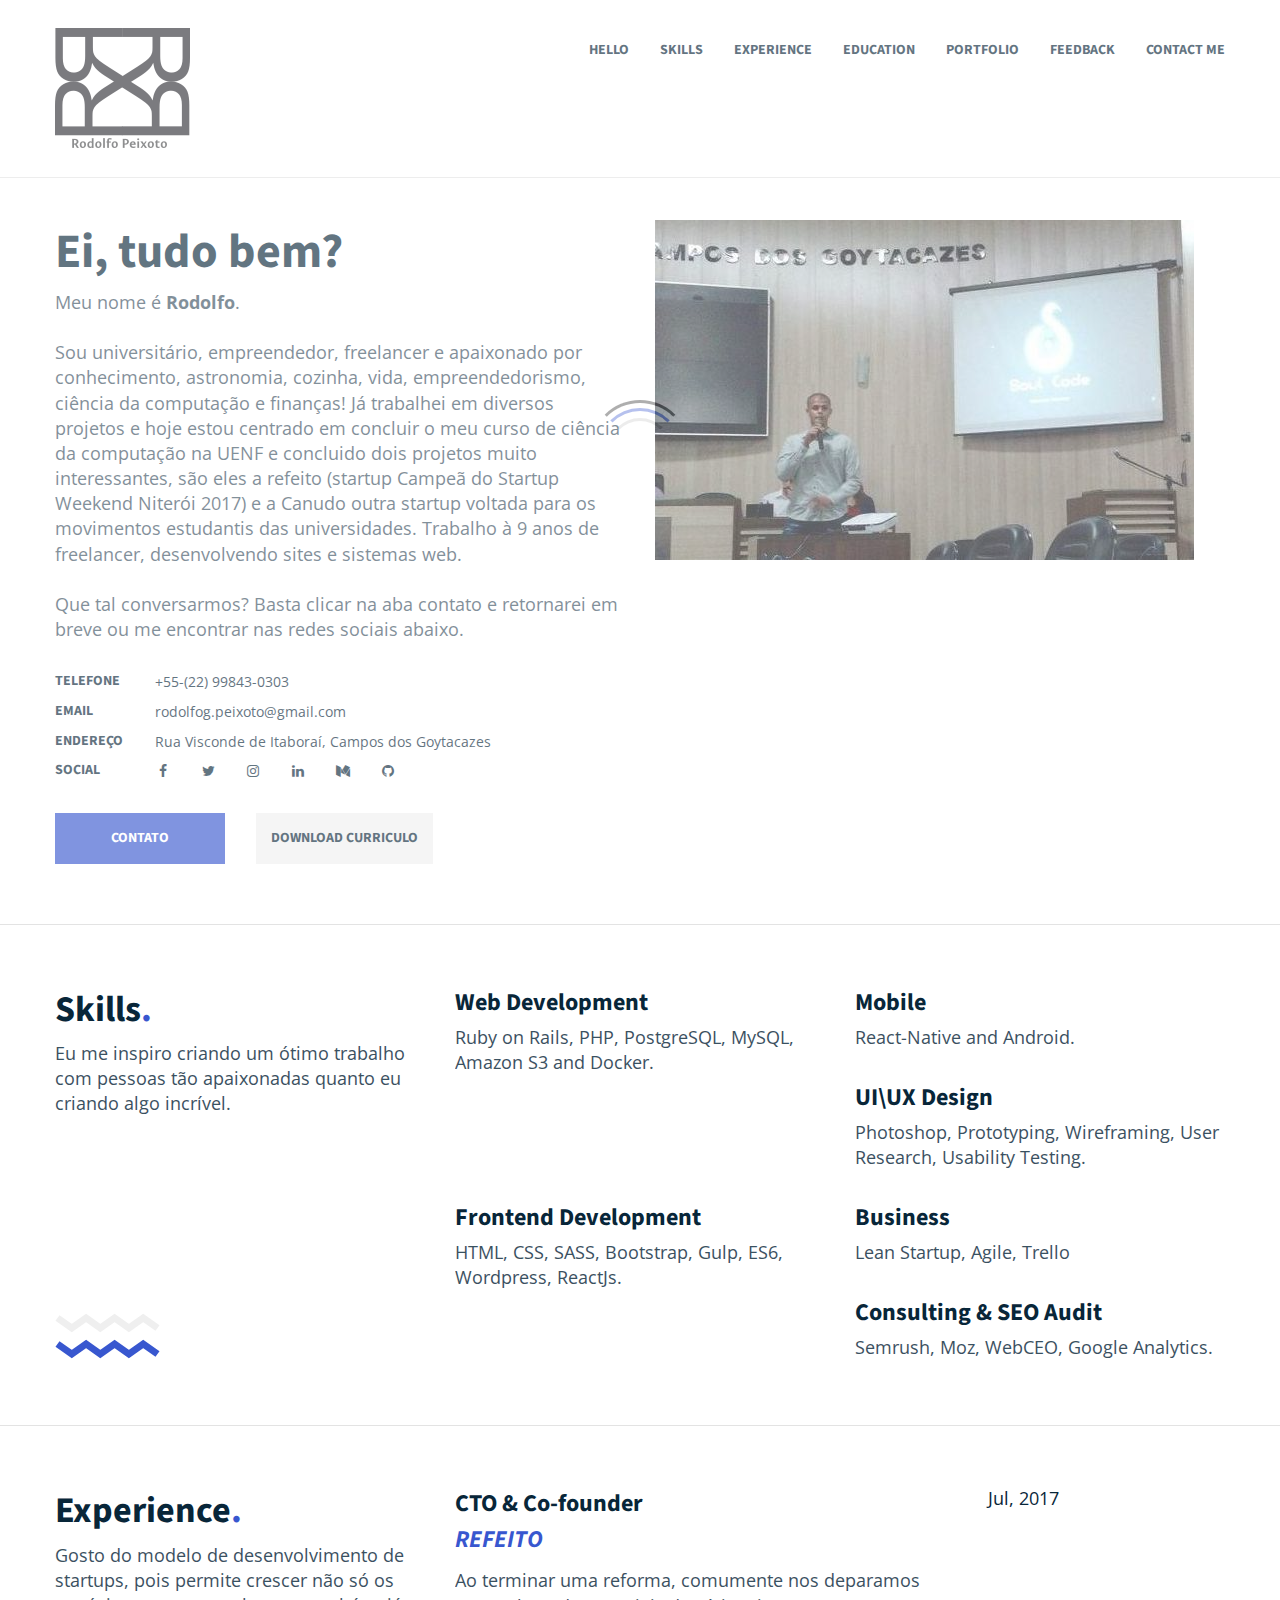
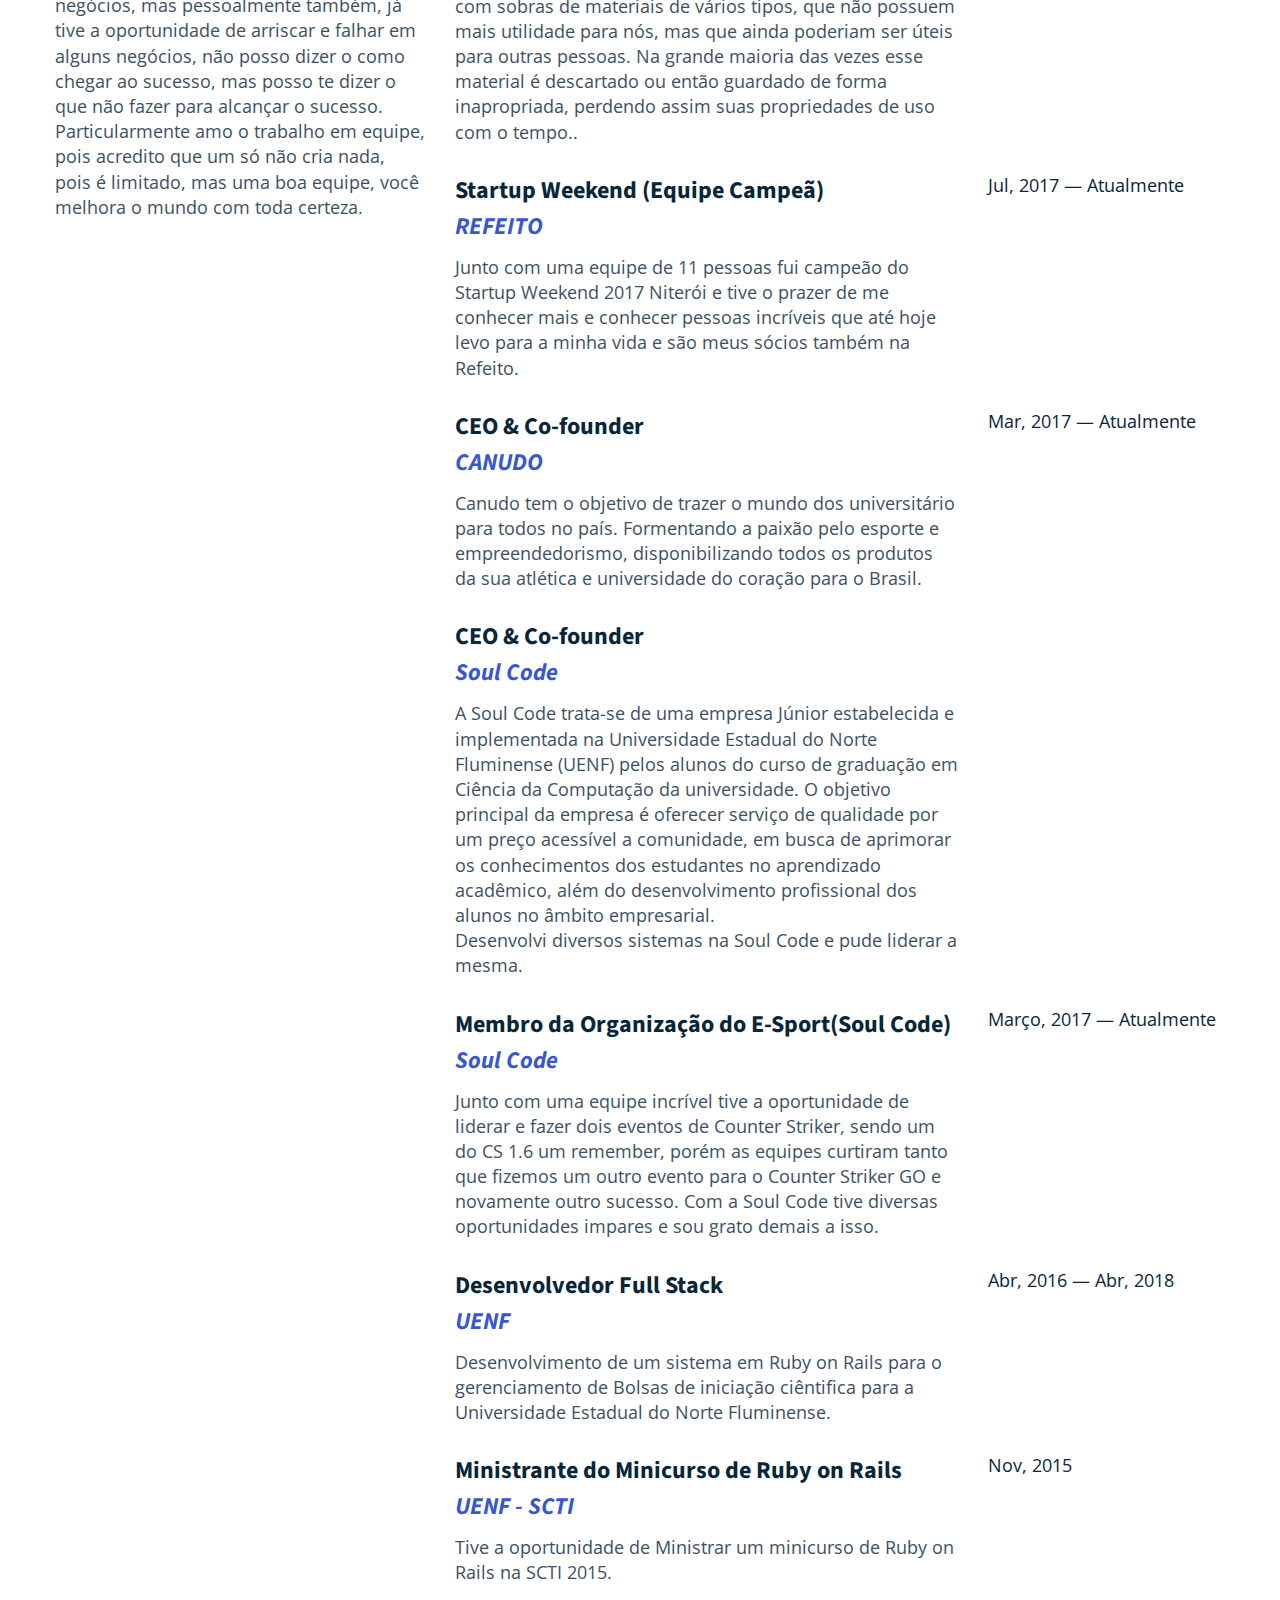
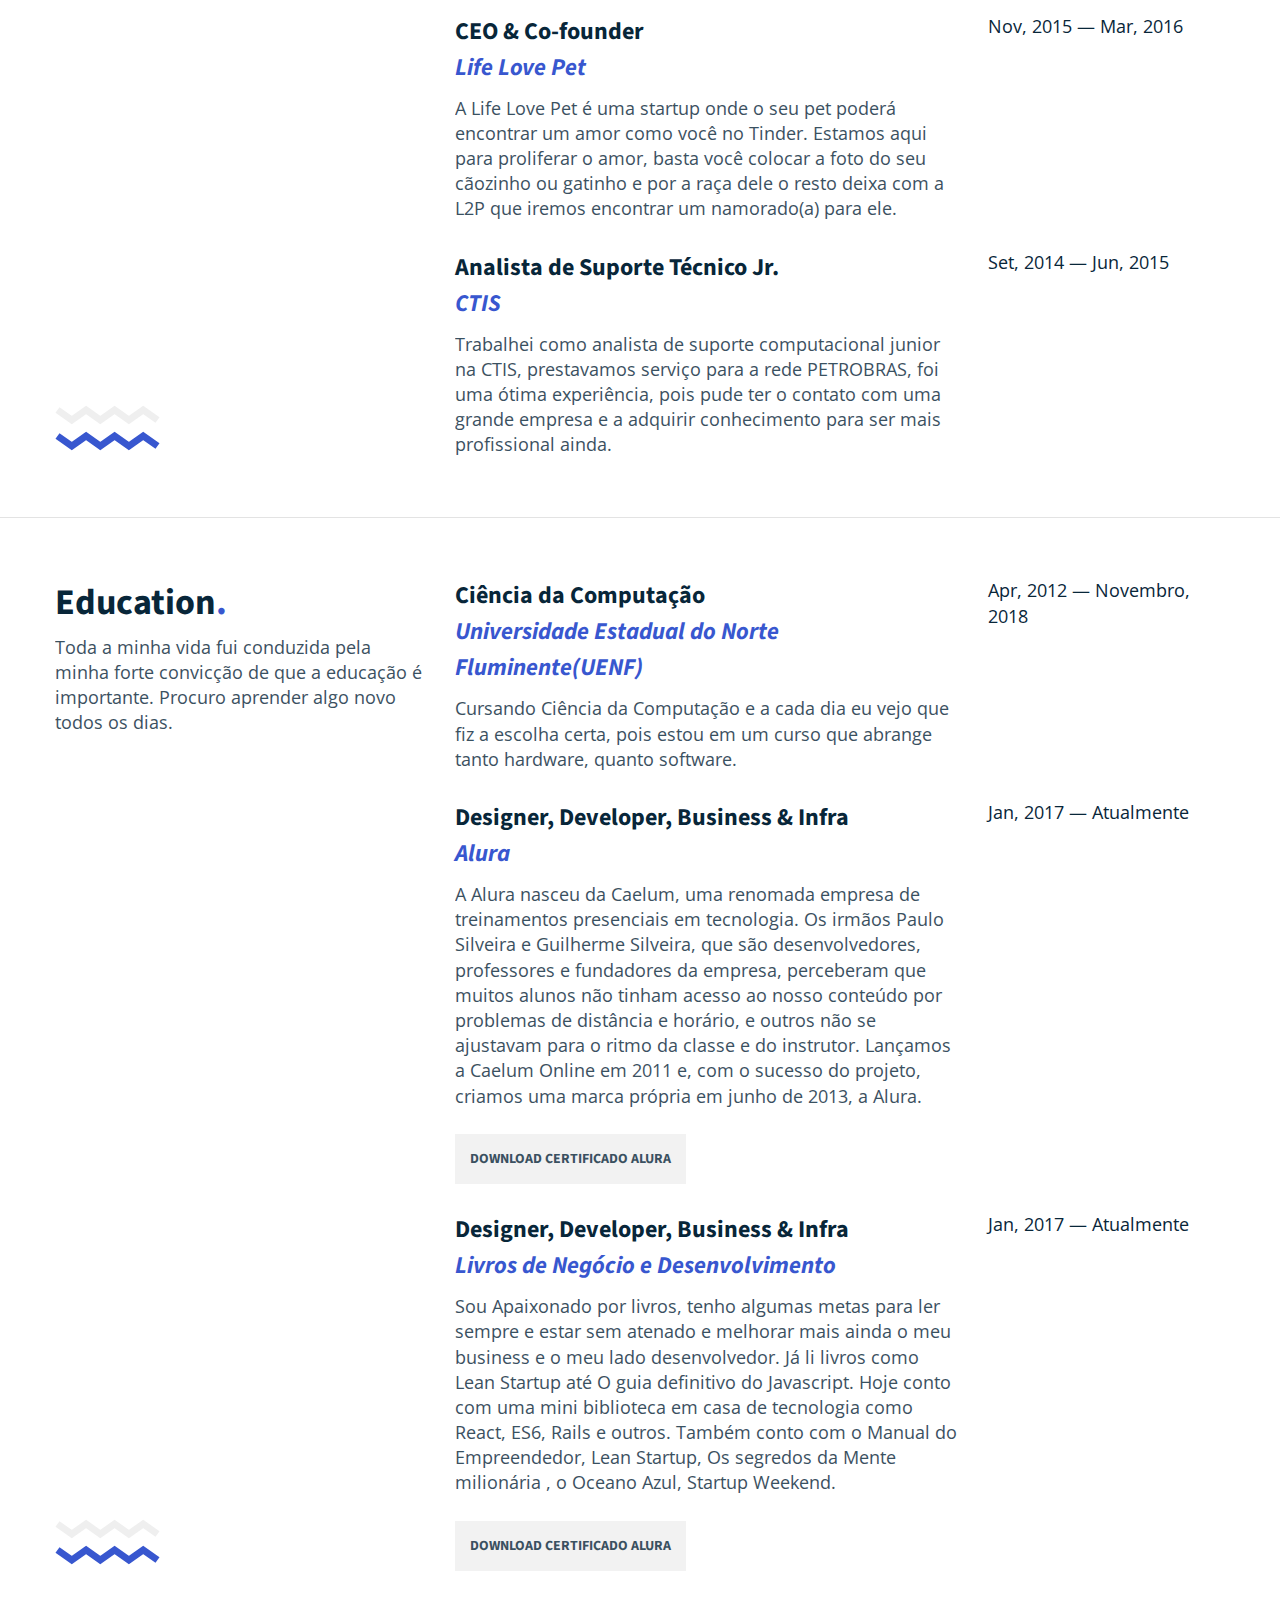
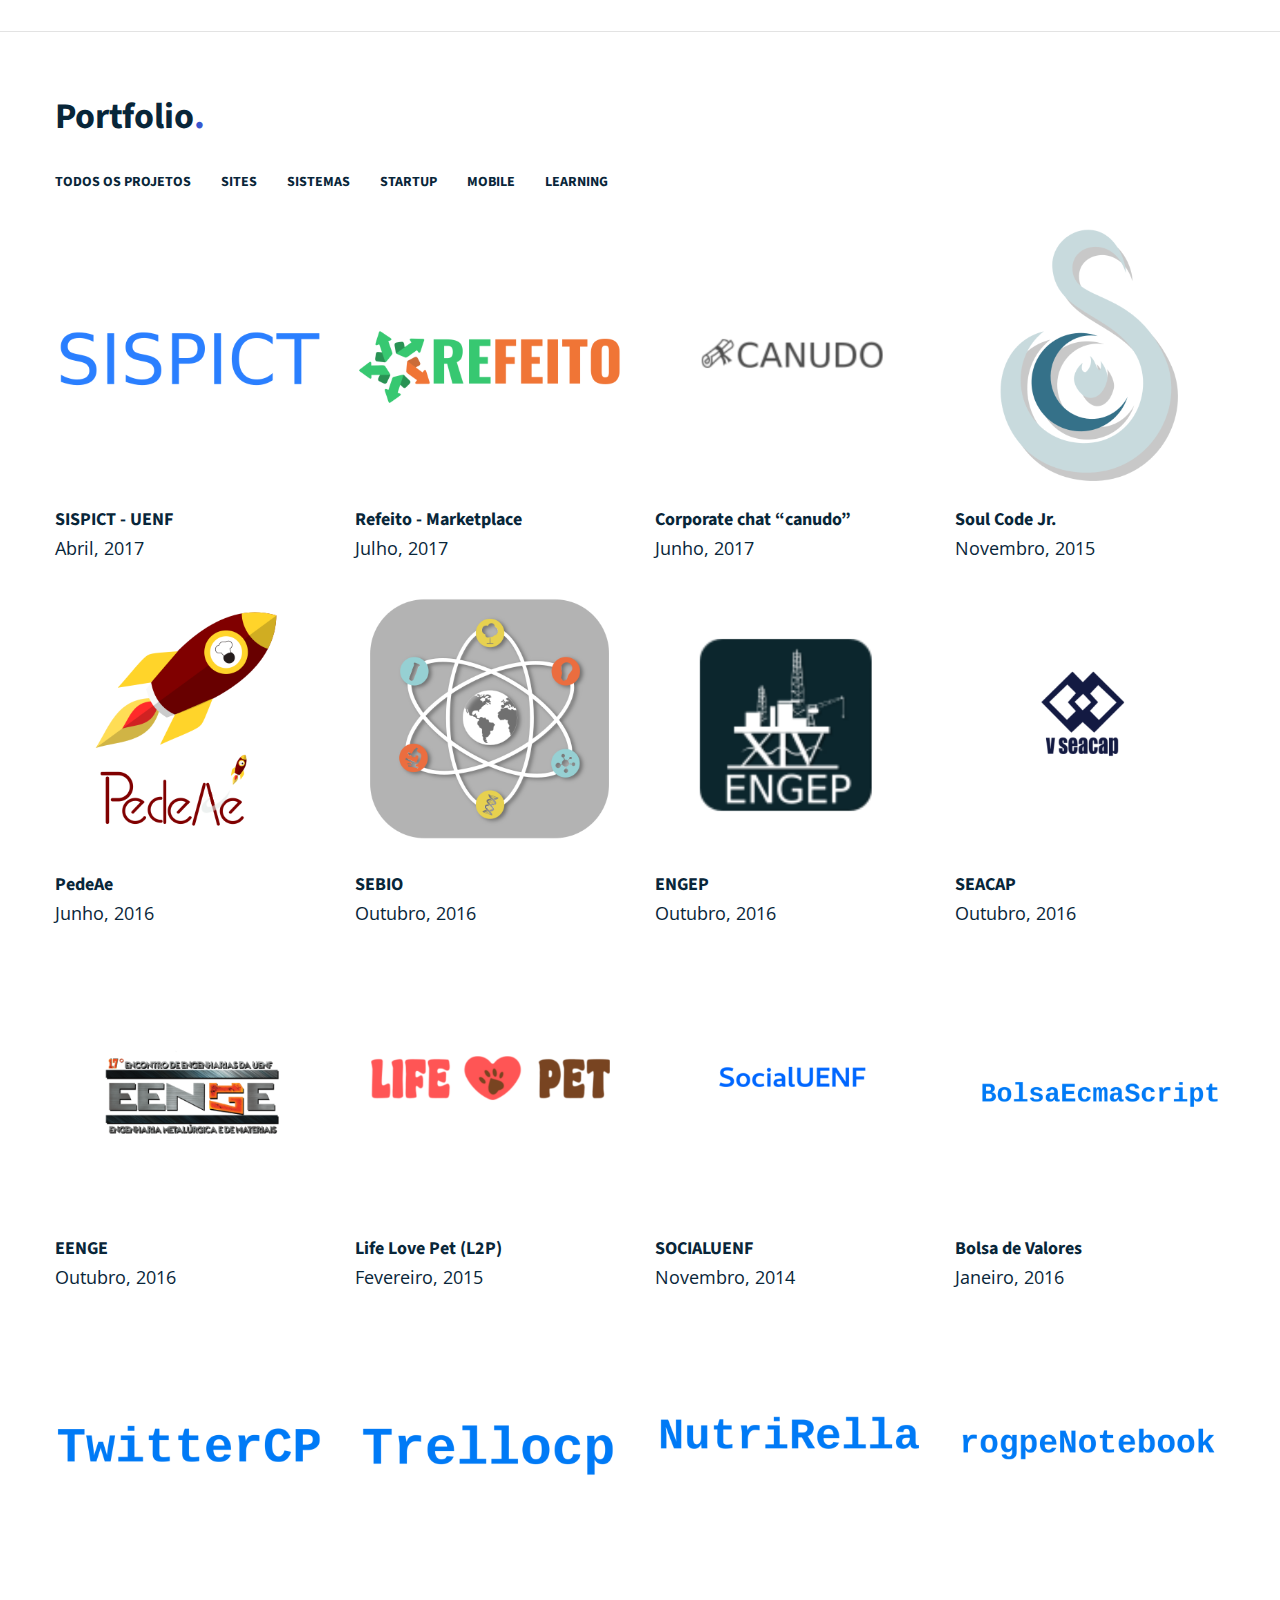
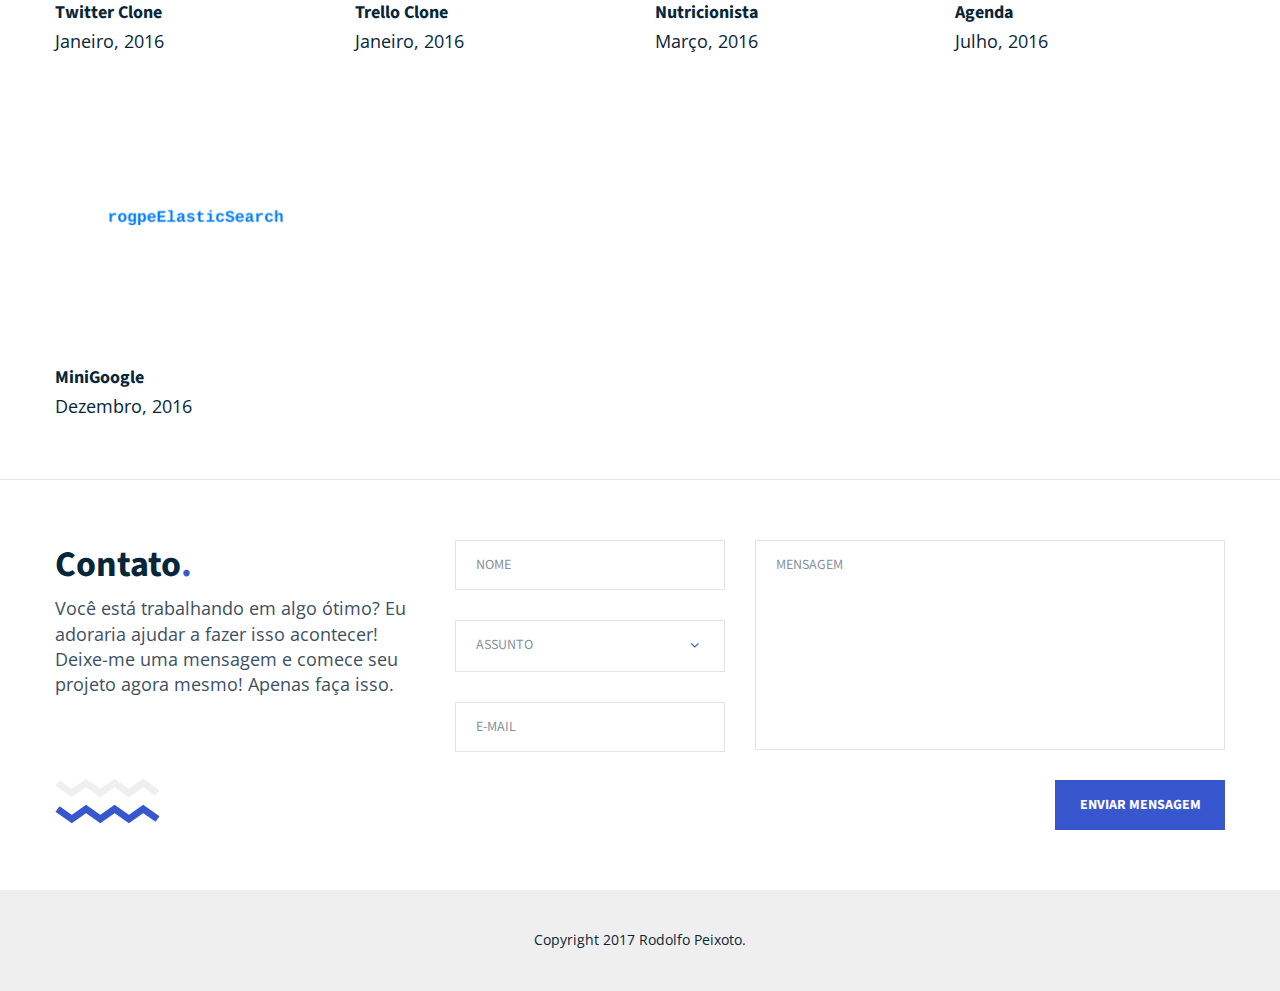
==== commit 6c98e64c: "Added form mail'" ====
--- a/index.html
+++ b/index.html
@@ -823,7 +823,7 @@
                     </div>
                 </div>
             </div>
-            <form action="#" class="wow slideInRight">
+            <form action="/mail.php" class="wow slideInRight">
                 <div class="form-wrapper">
                     <div class="col-md-3">
                         <div class="form-group">
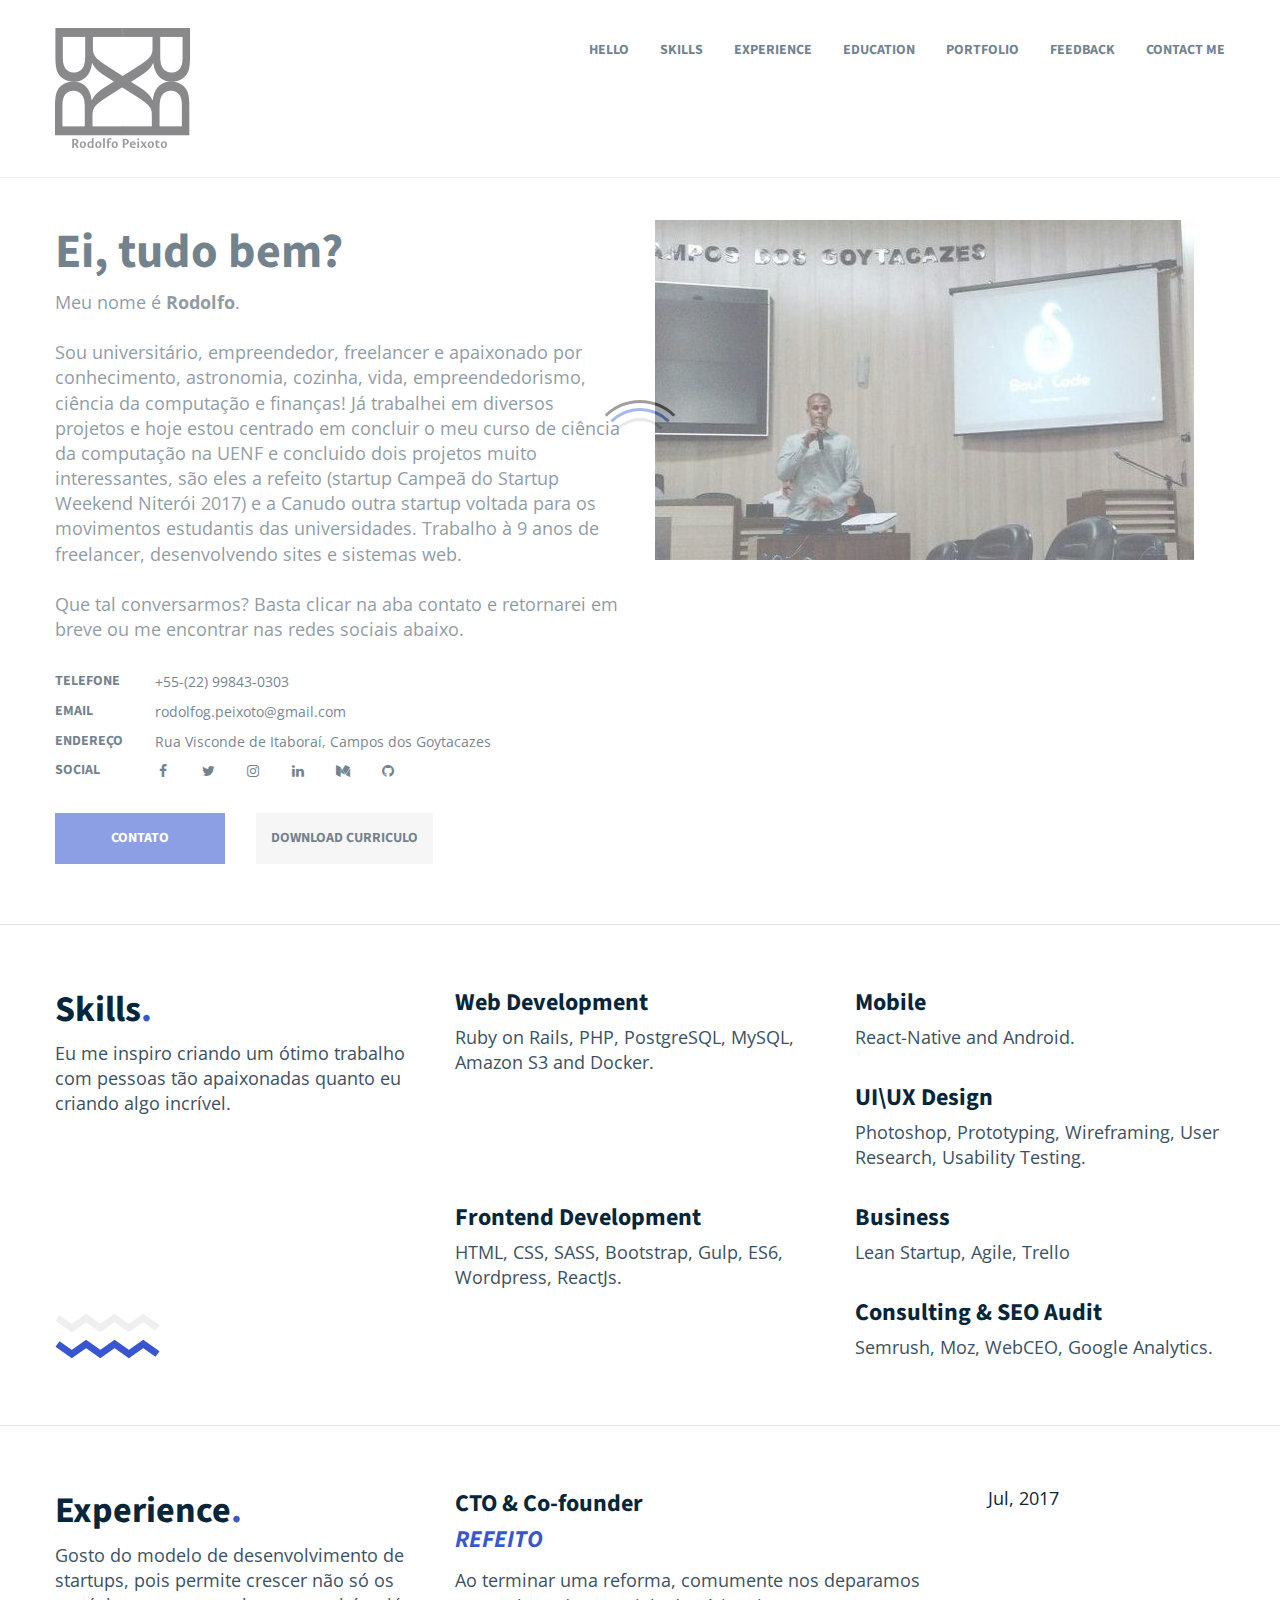
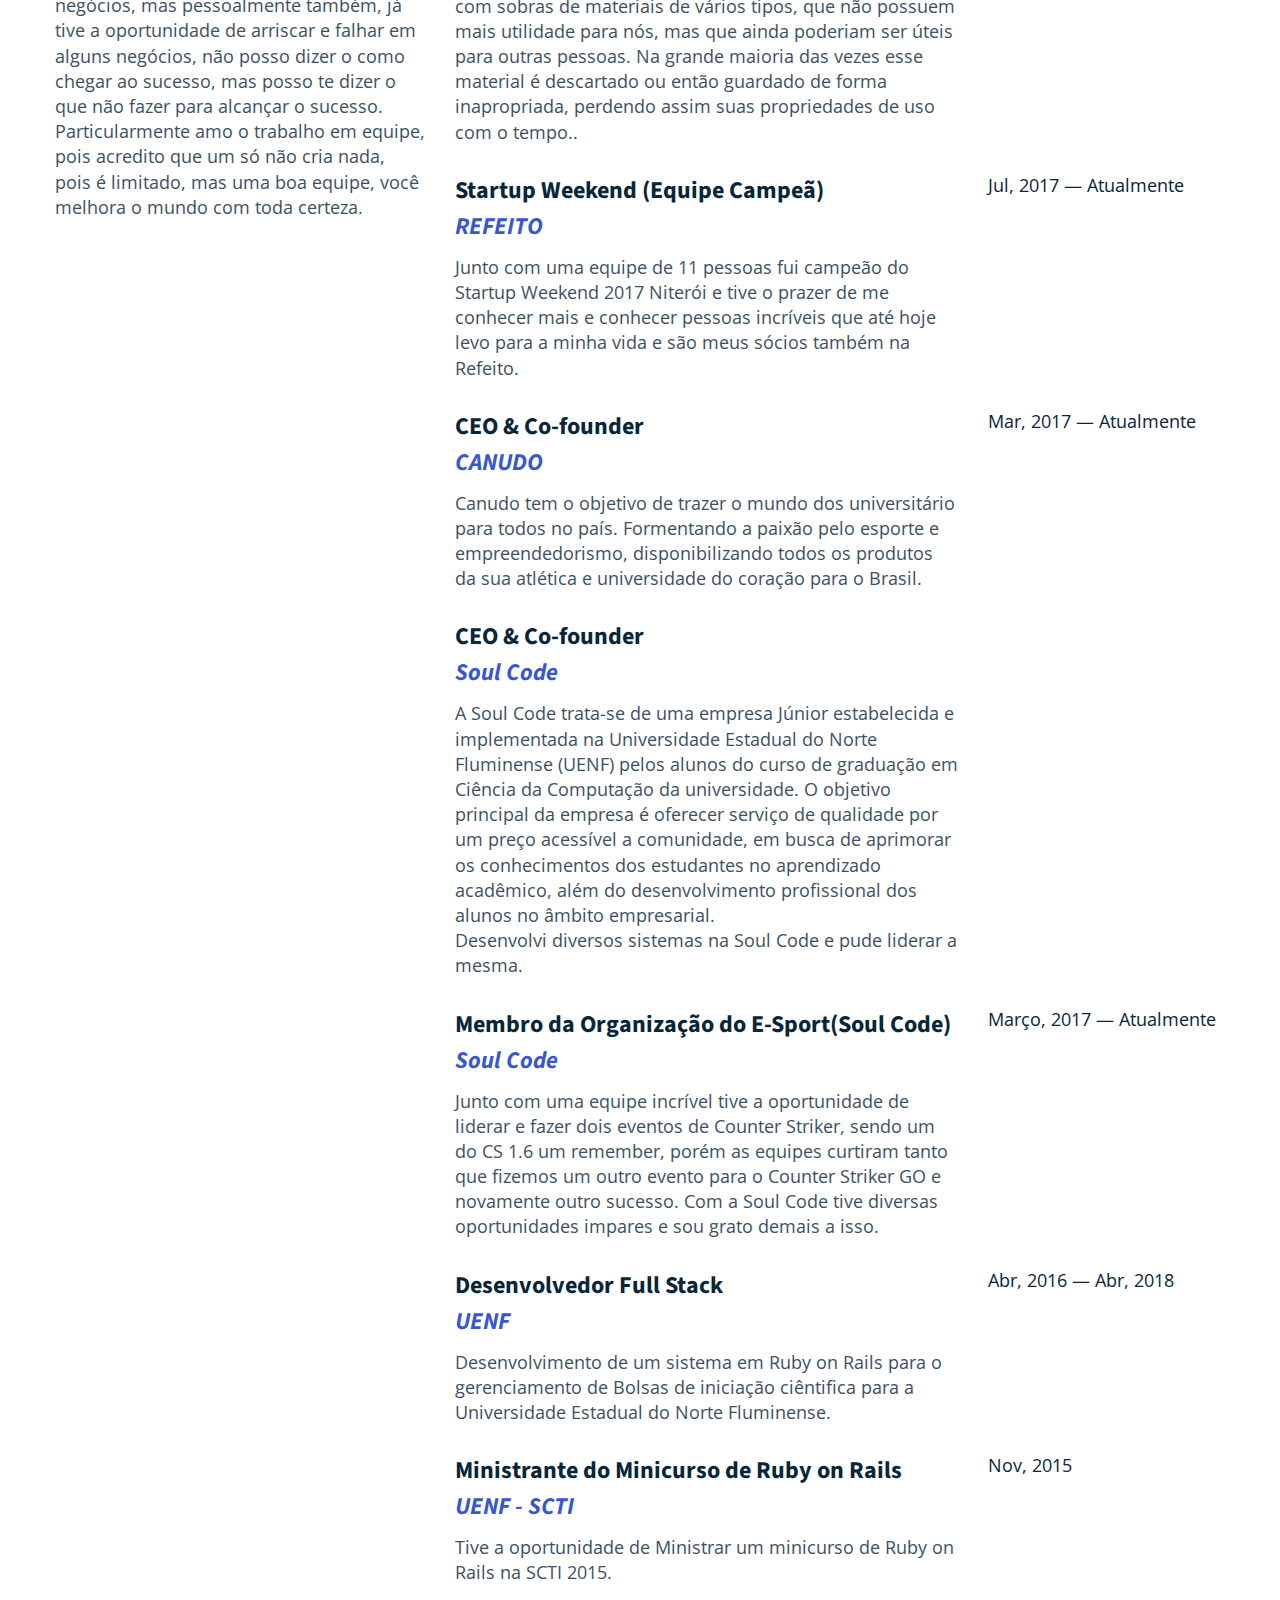
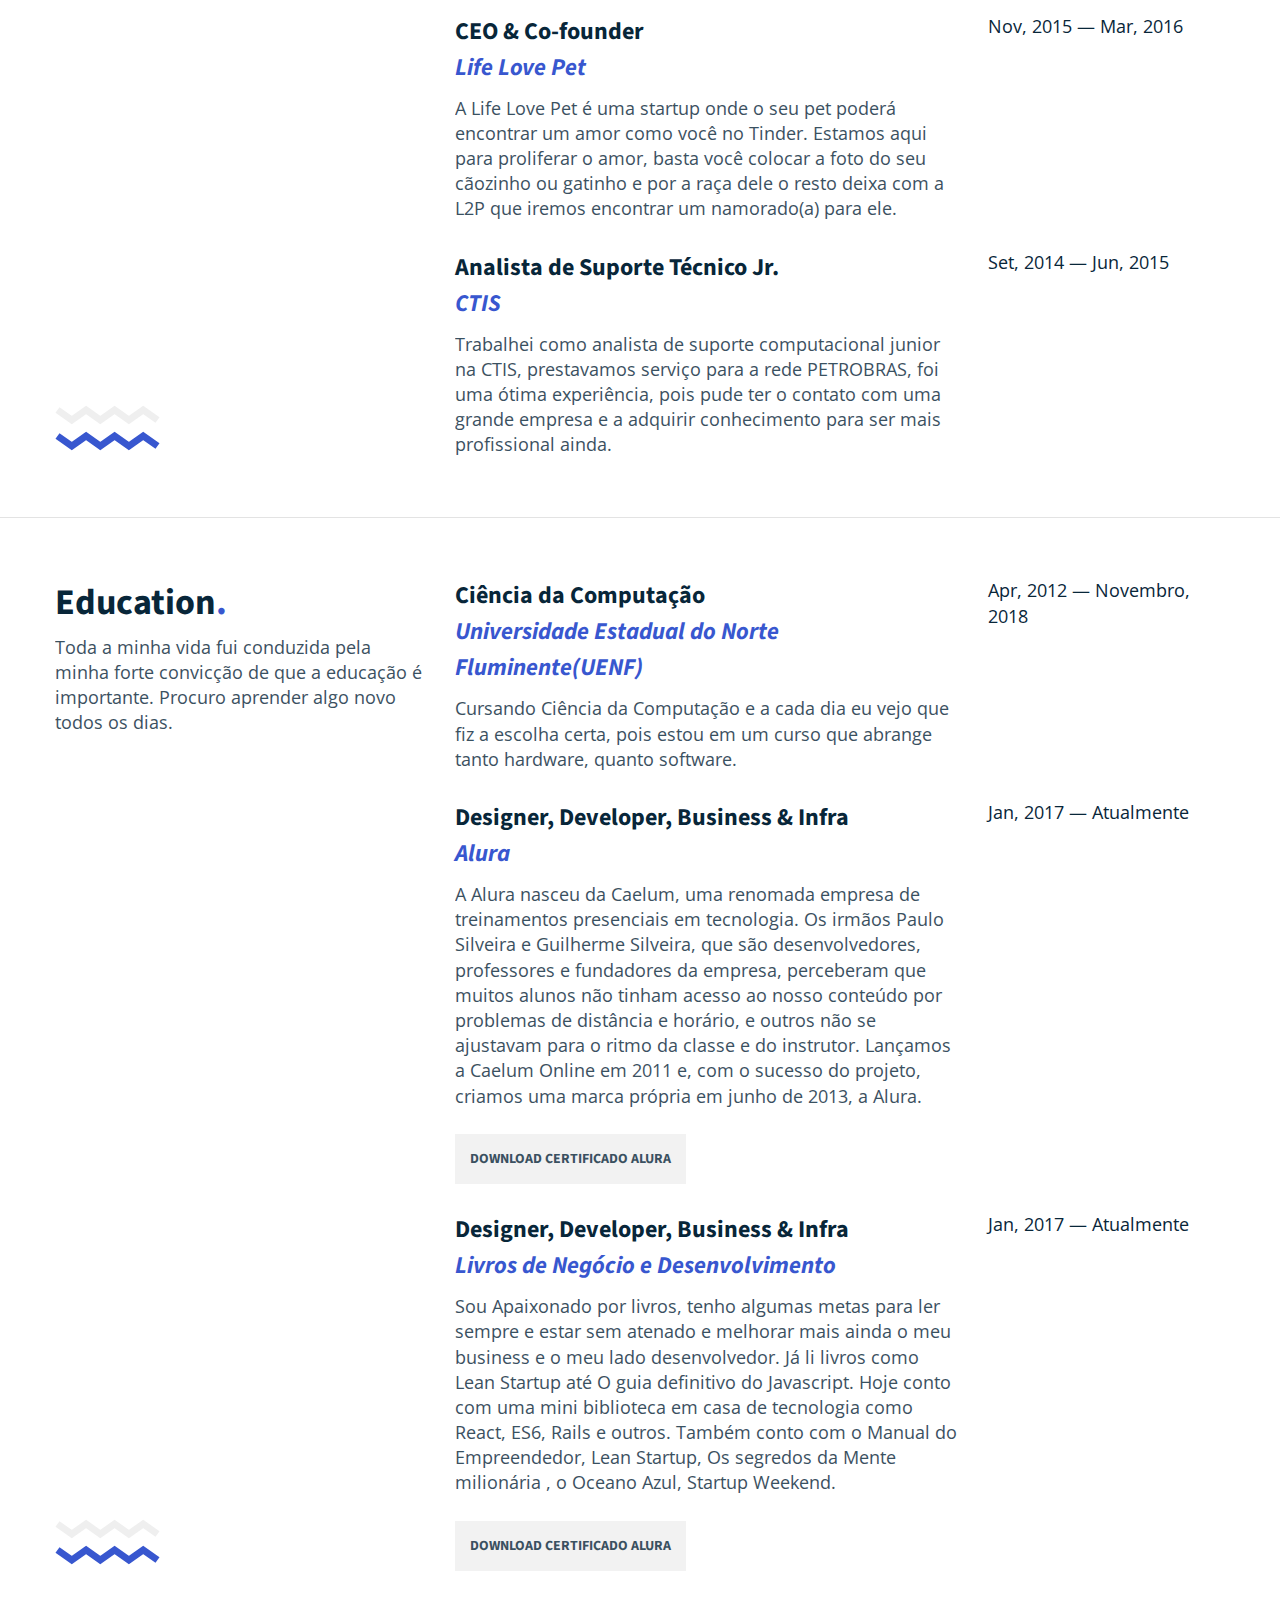
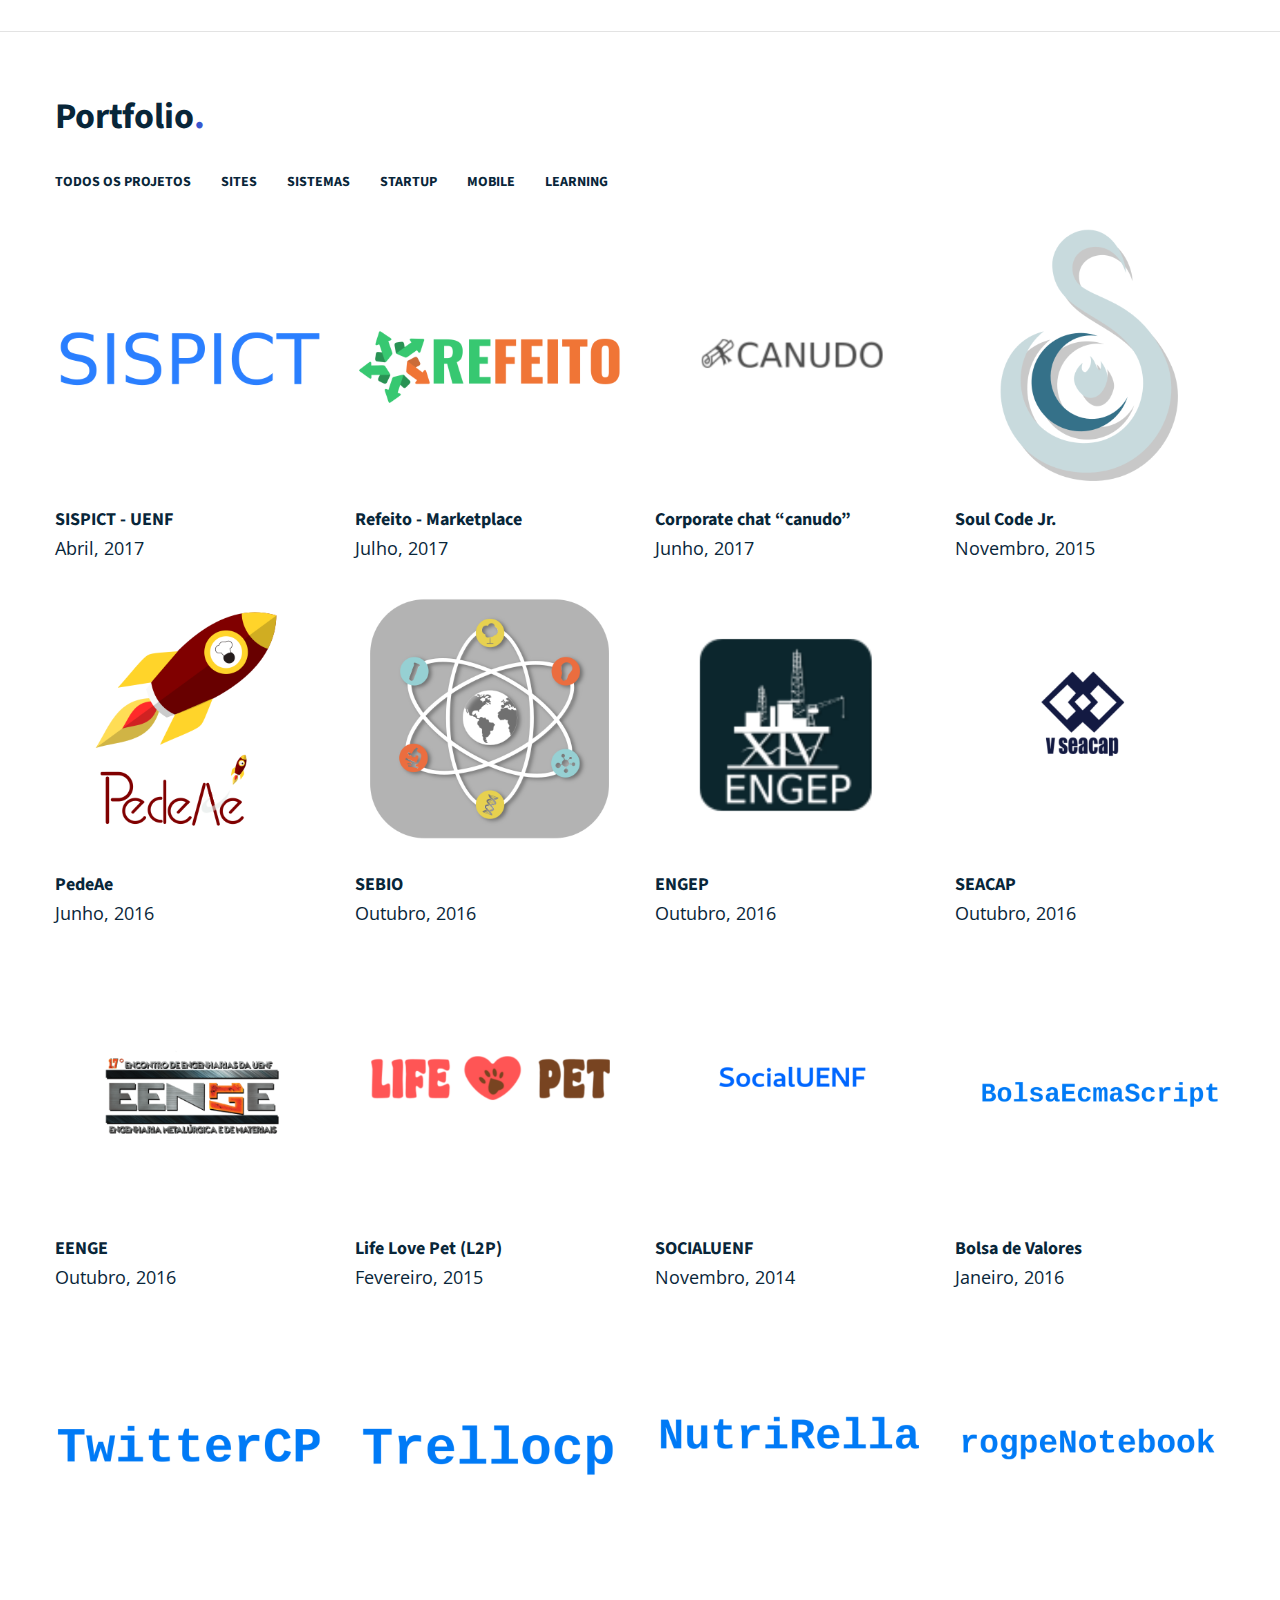
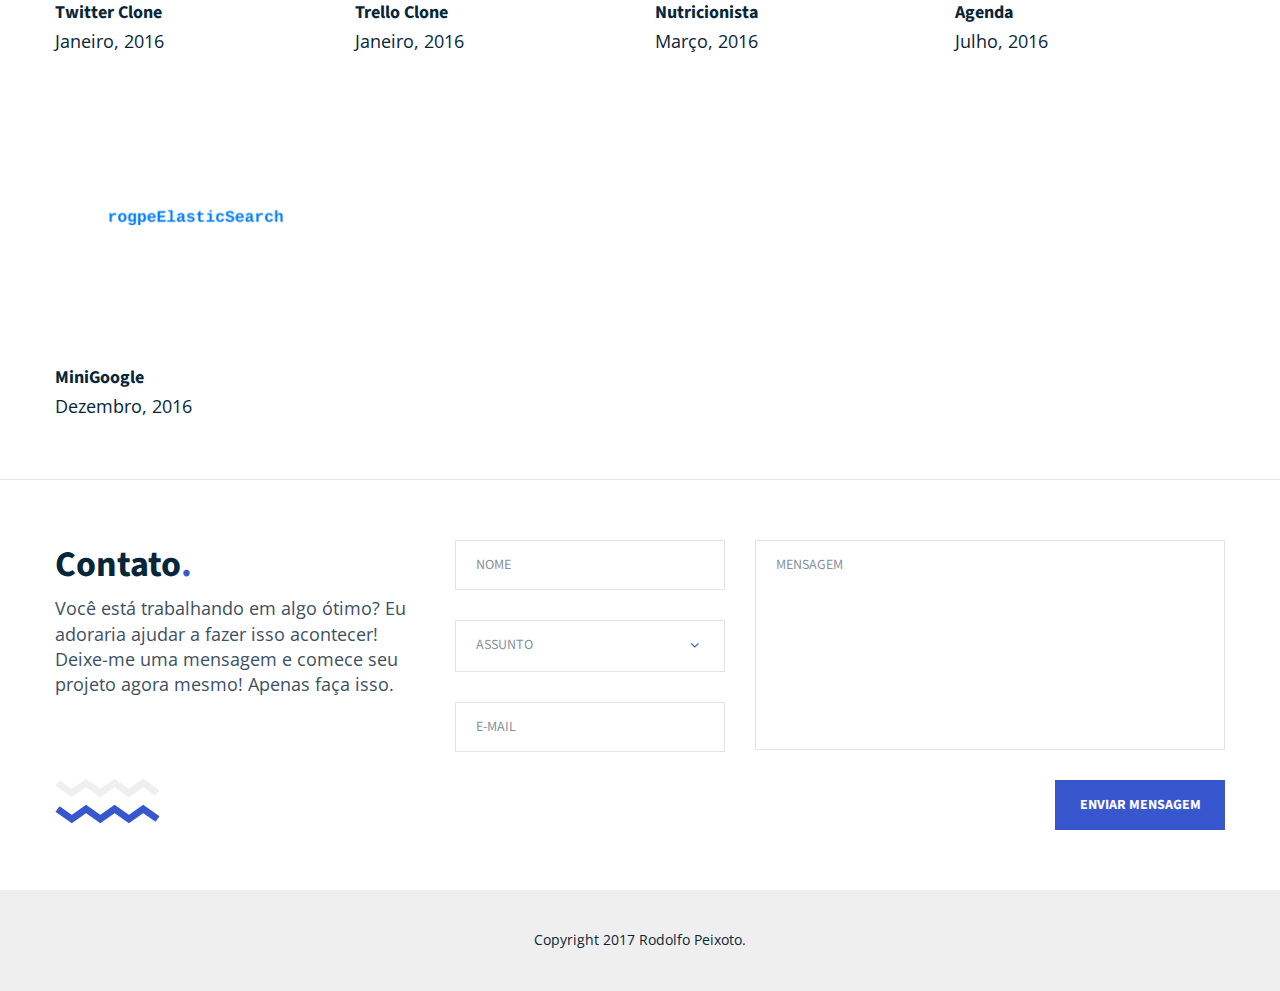
==== commit 4c483a86: "Added method post" ====
--- a/index.html
+++ b/index.html
@@ -823,7 +823,7 @@
                     </div>
                 </div>
             </div>
-            <form action="/mail.php" class="wow slideInRight">
+            <form method="post" action="mail.php" class="wow slideInRight">
                 <div class="form-wrapper">
                     <div class="col-md-3">
                         <div class="form-group">
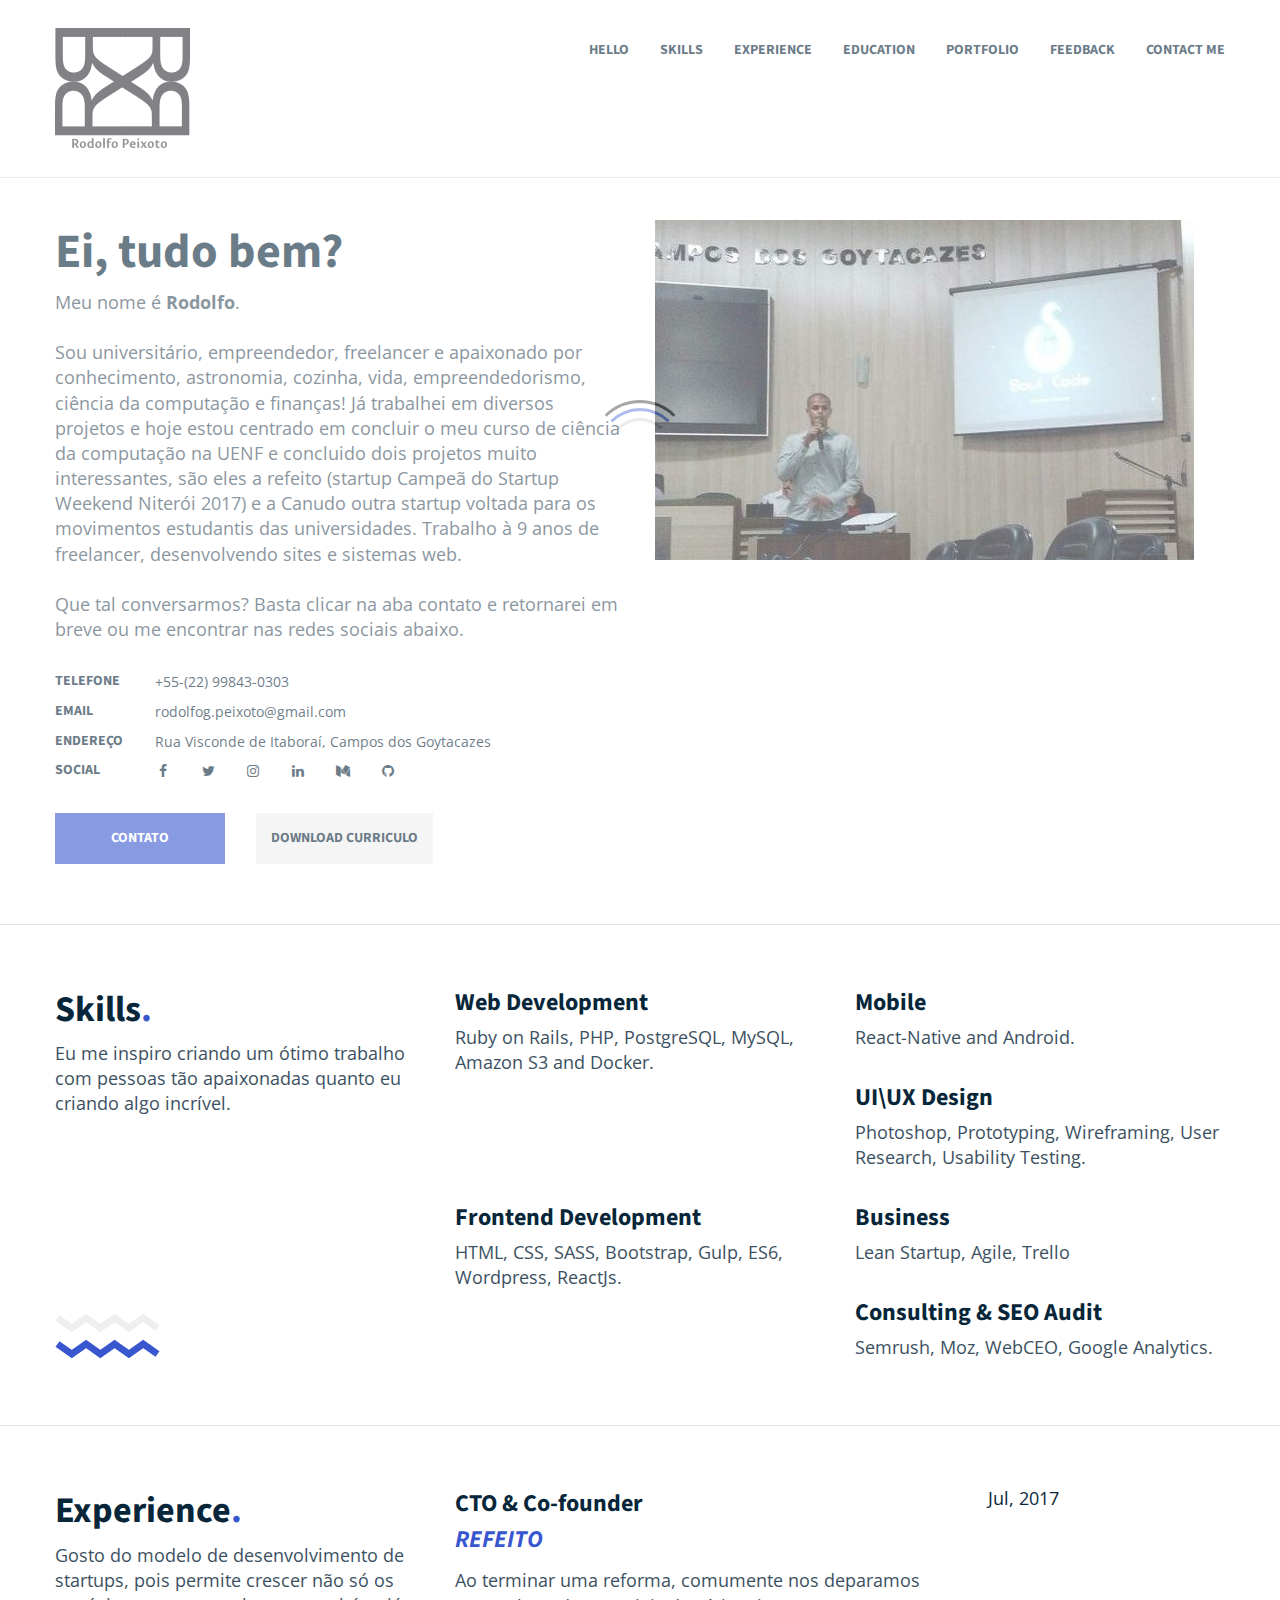
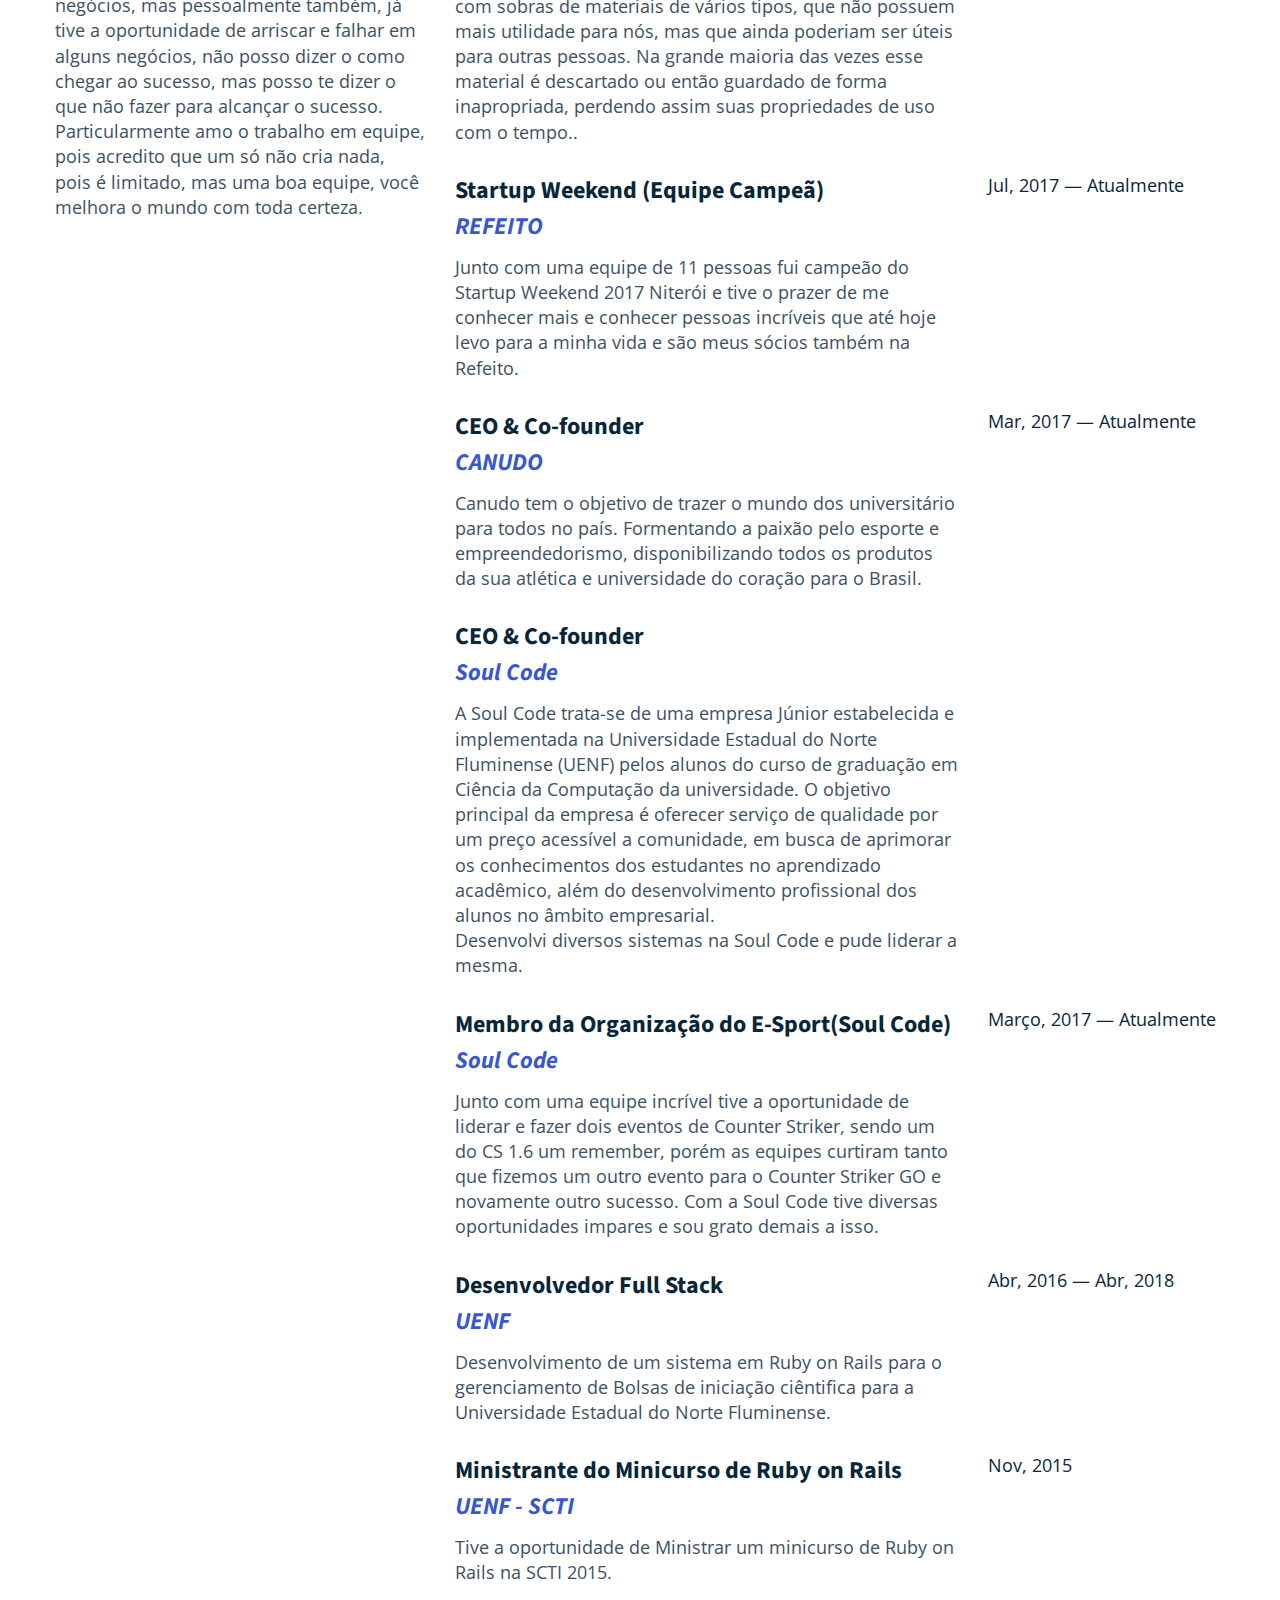
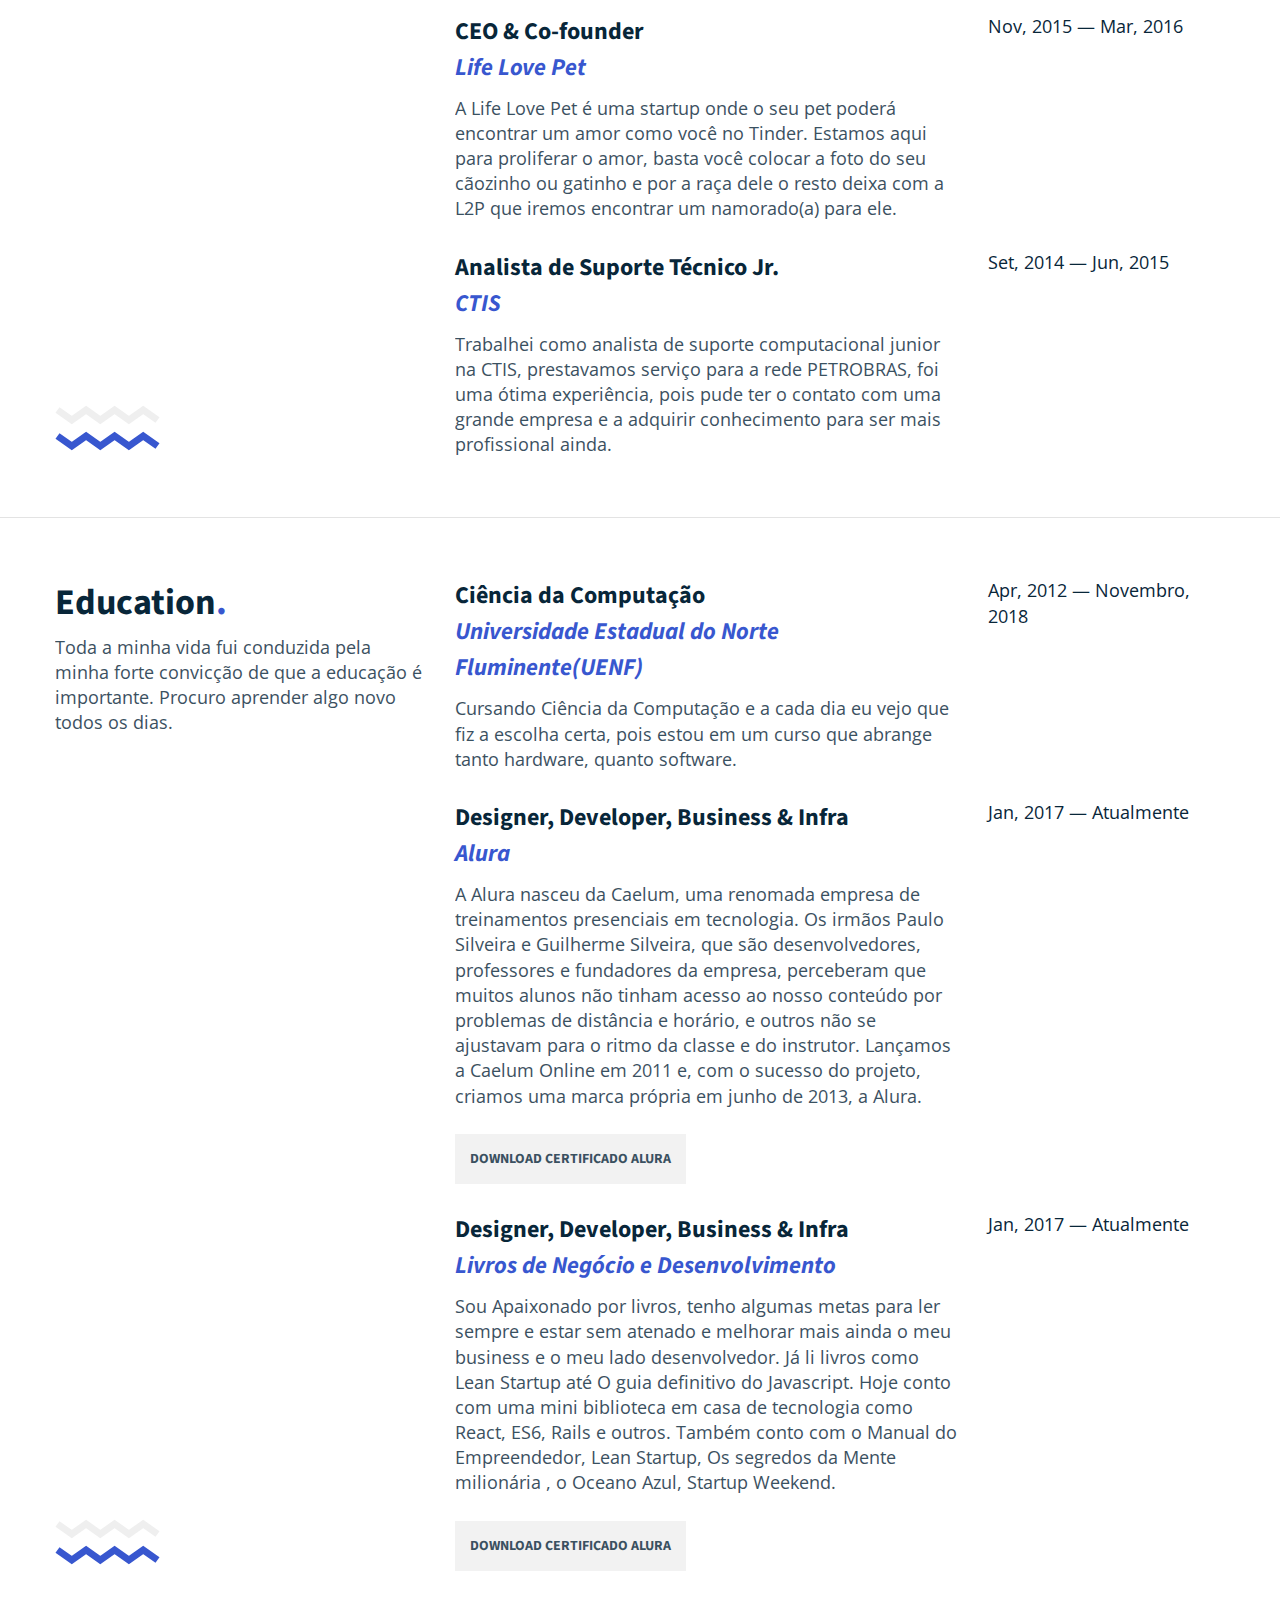
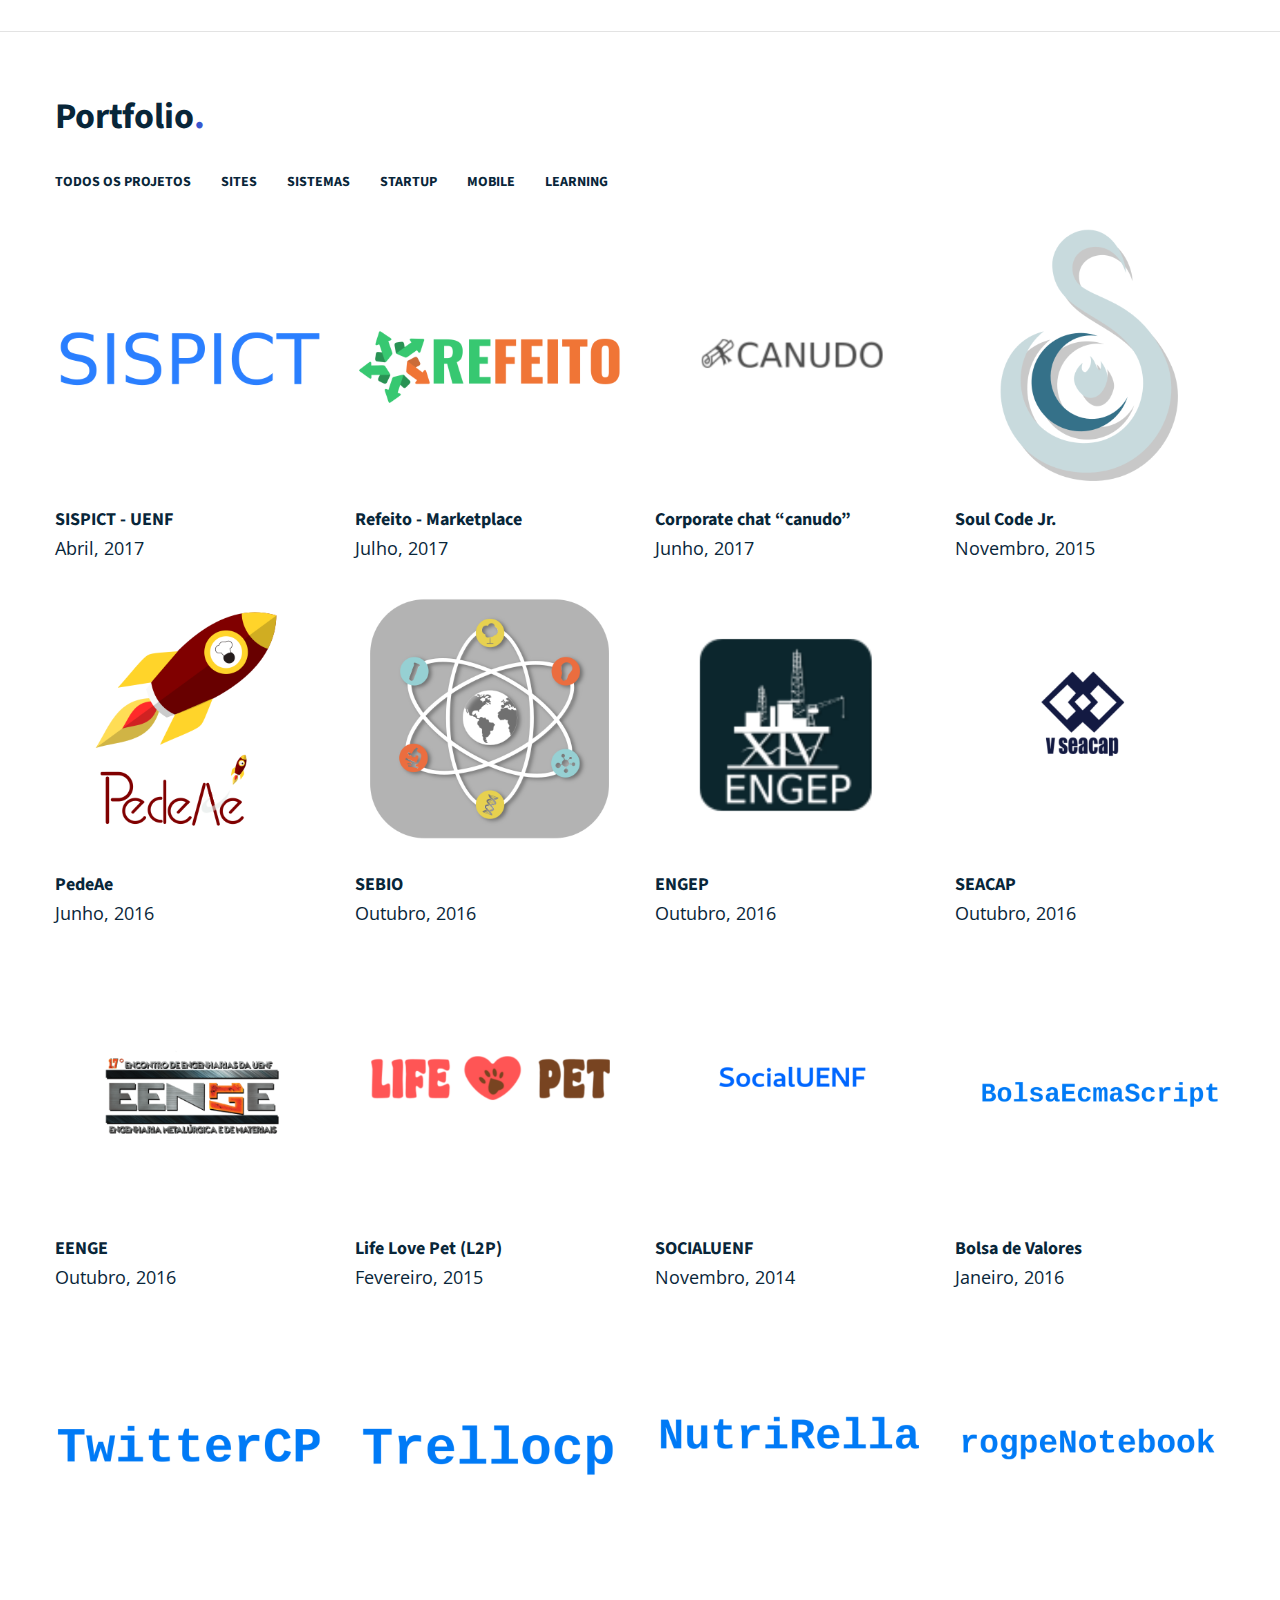
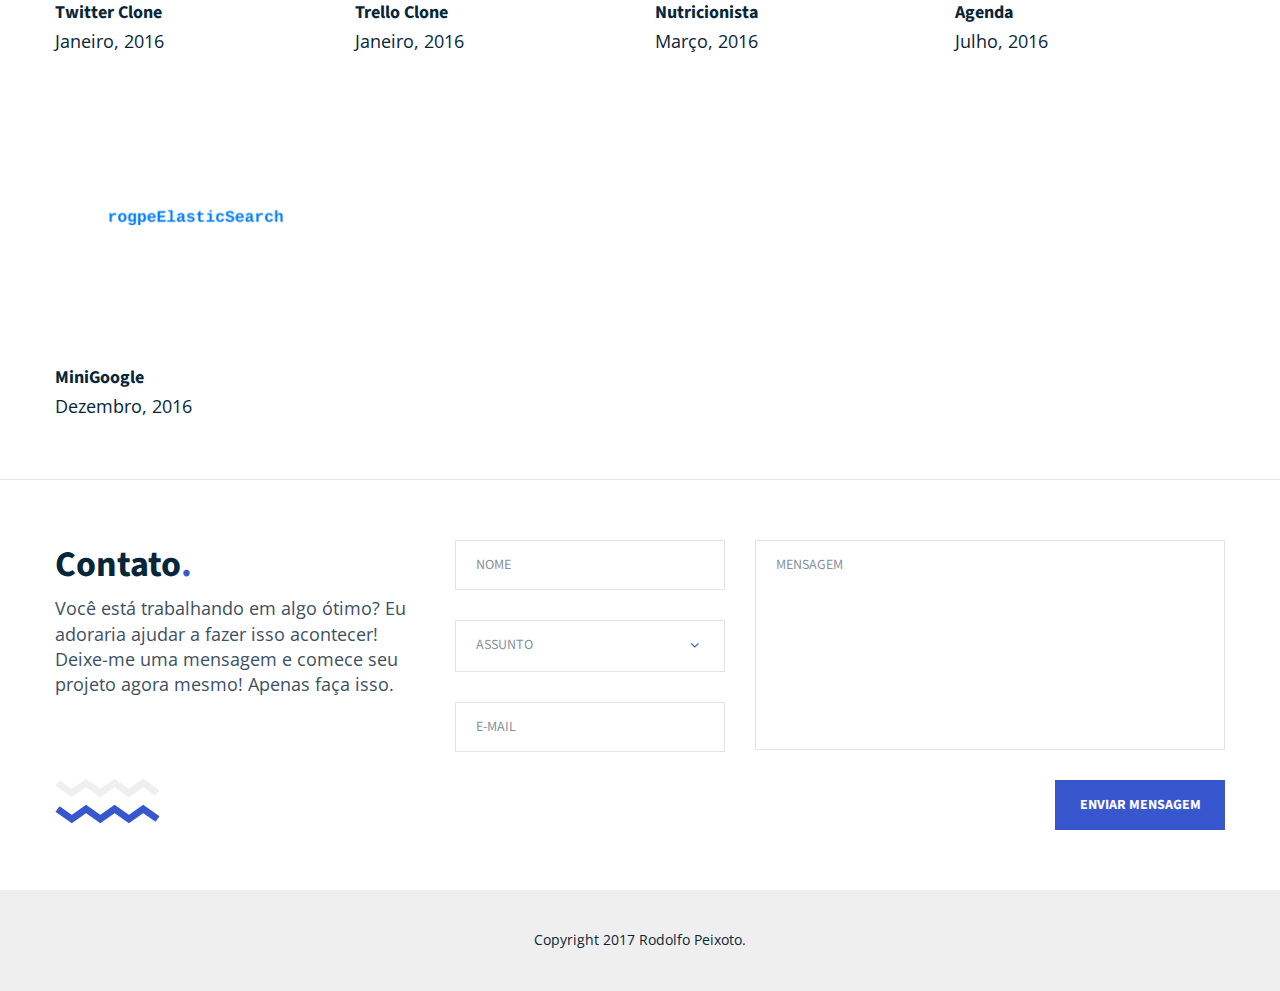
==== commit 79944d77: "Update link for facebook" ====
--- a/index.html
+++ b/index.html
@@ -111,7 +111,7 @@
                         <p>
                             <span class="span-title">Social</span>
                             <span>
-                                <a target="_blank" href="https://www.facebook.com/rodolfopeixoto" class="fa fonts-icons fa-facebook"></a>
+                                <a target="_blank" href="https://www.facebook.com/rodolfogpeixoto" class="fa fonts-icons fa-facebook"></a>
                                 <a target="_blank" href="https://twitter.com/rodolfogpeixoto" class="fa fonts-icons fa-twitter"></a>
                                 <a target="_blank" href="https://www.instagram.com/rodolfogpeixoto" class="fa fonts-icons fa-instagram"></a>
                                 <a target="_blank" href="https://www.linkedin.com/in/rodolfogpeixoto/" class="fa fonts-icons fa-linkedin"></a>
@@ -1483,4 +1483,4 @@
 
 <script src="js/theme.js"></script>
 </body>
-</html>+</html>
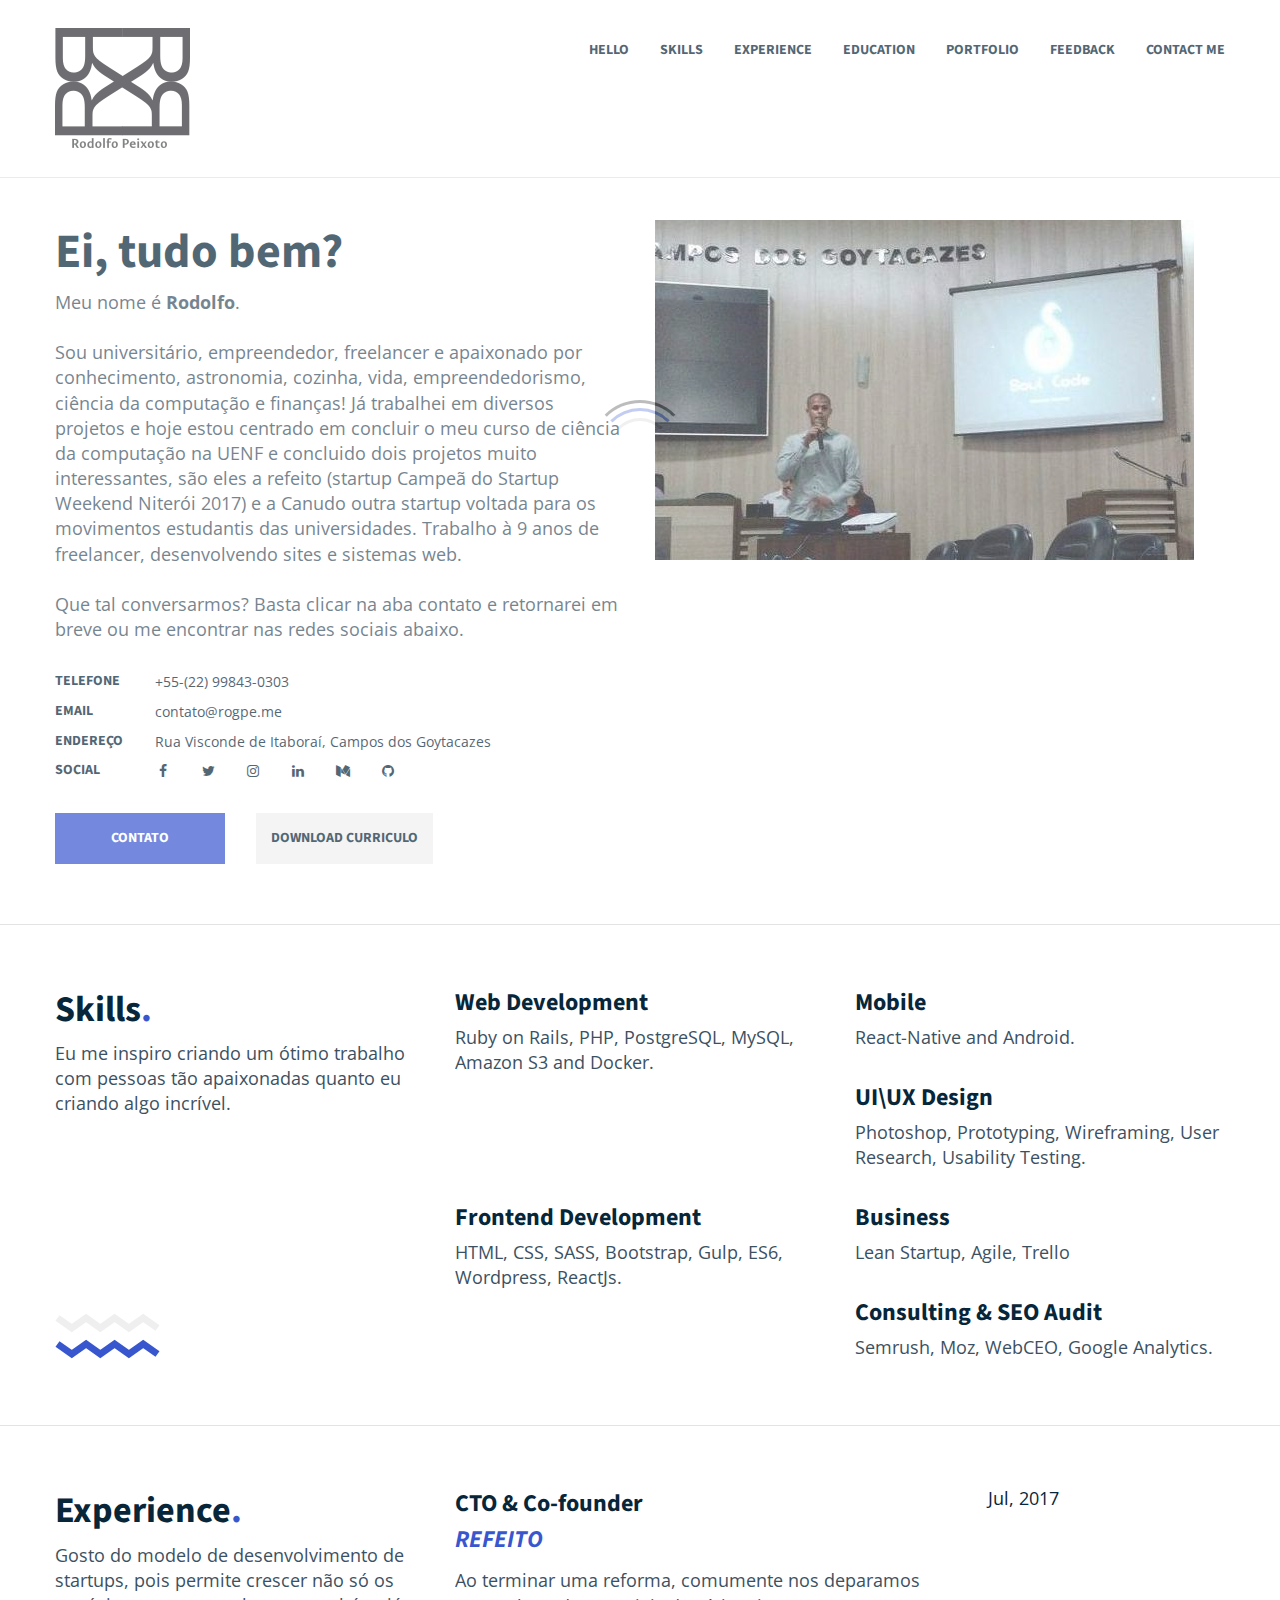
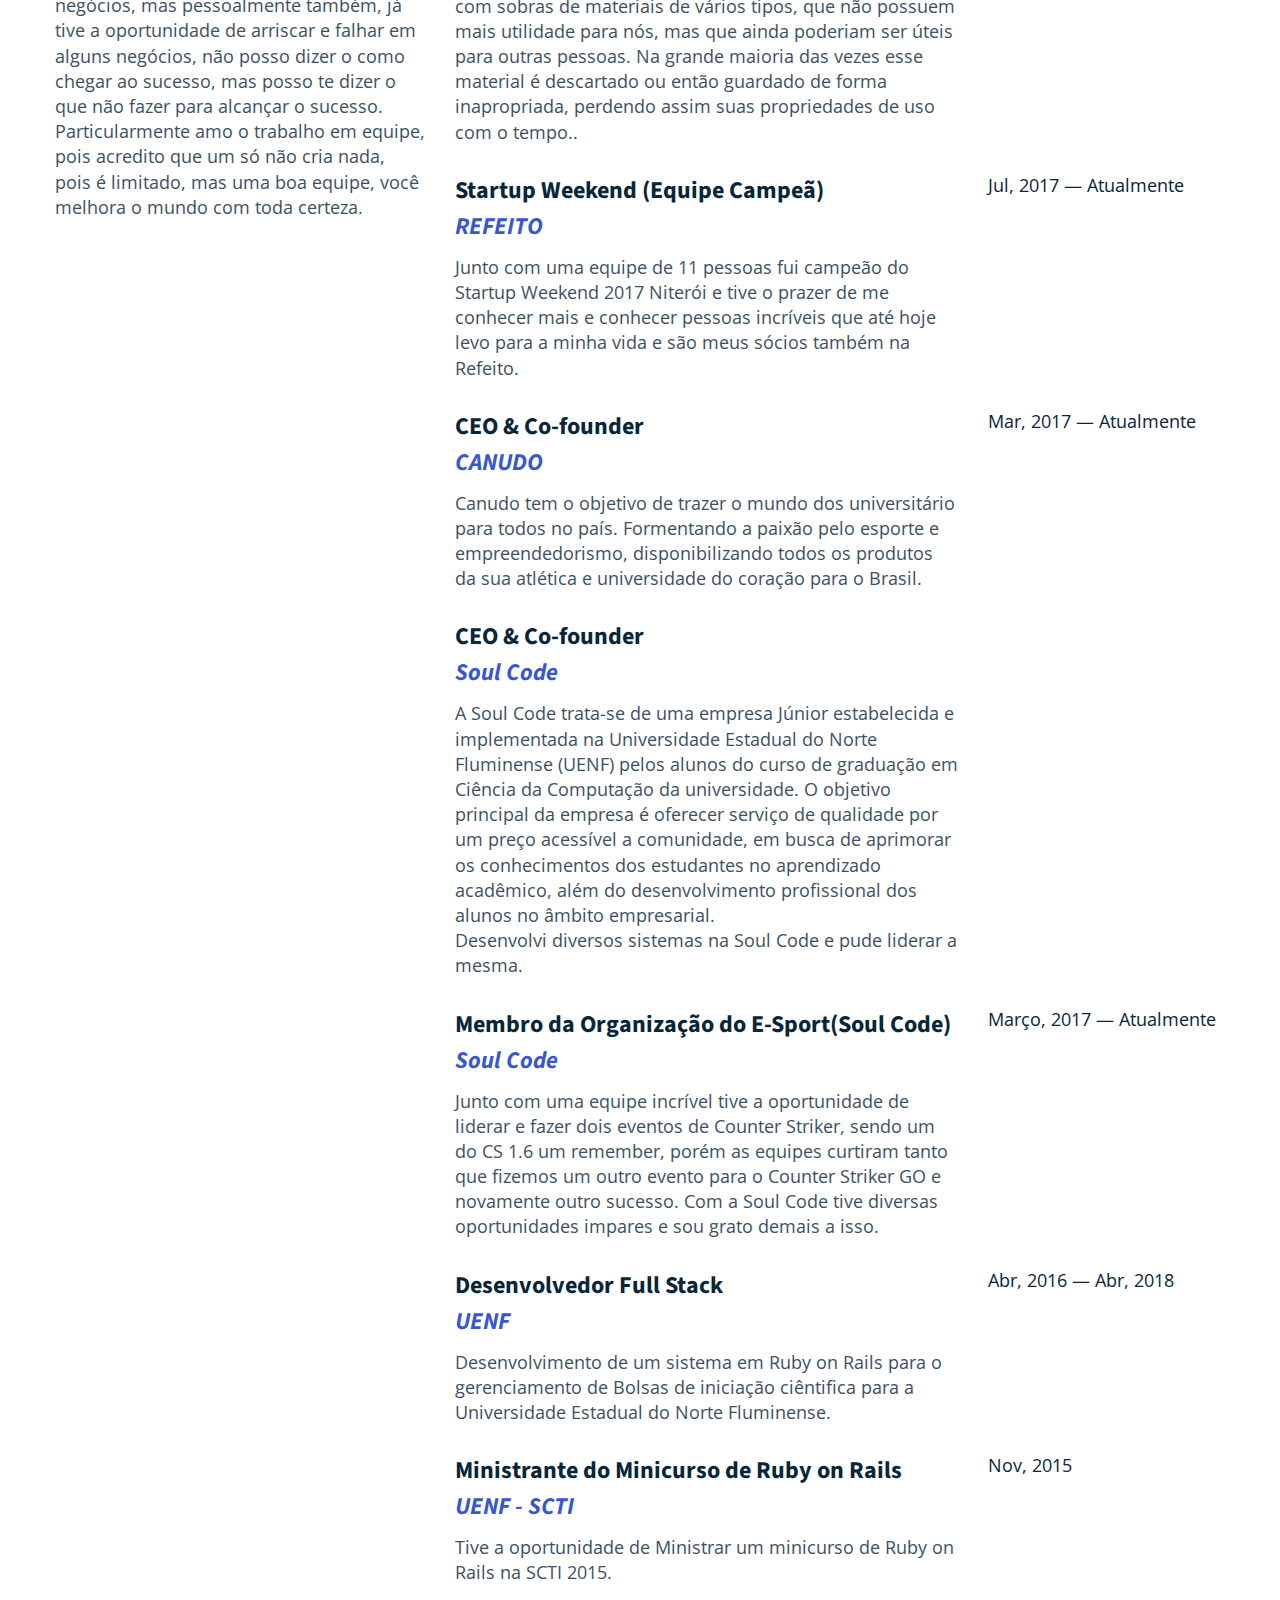
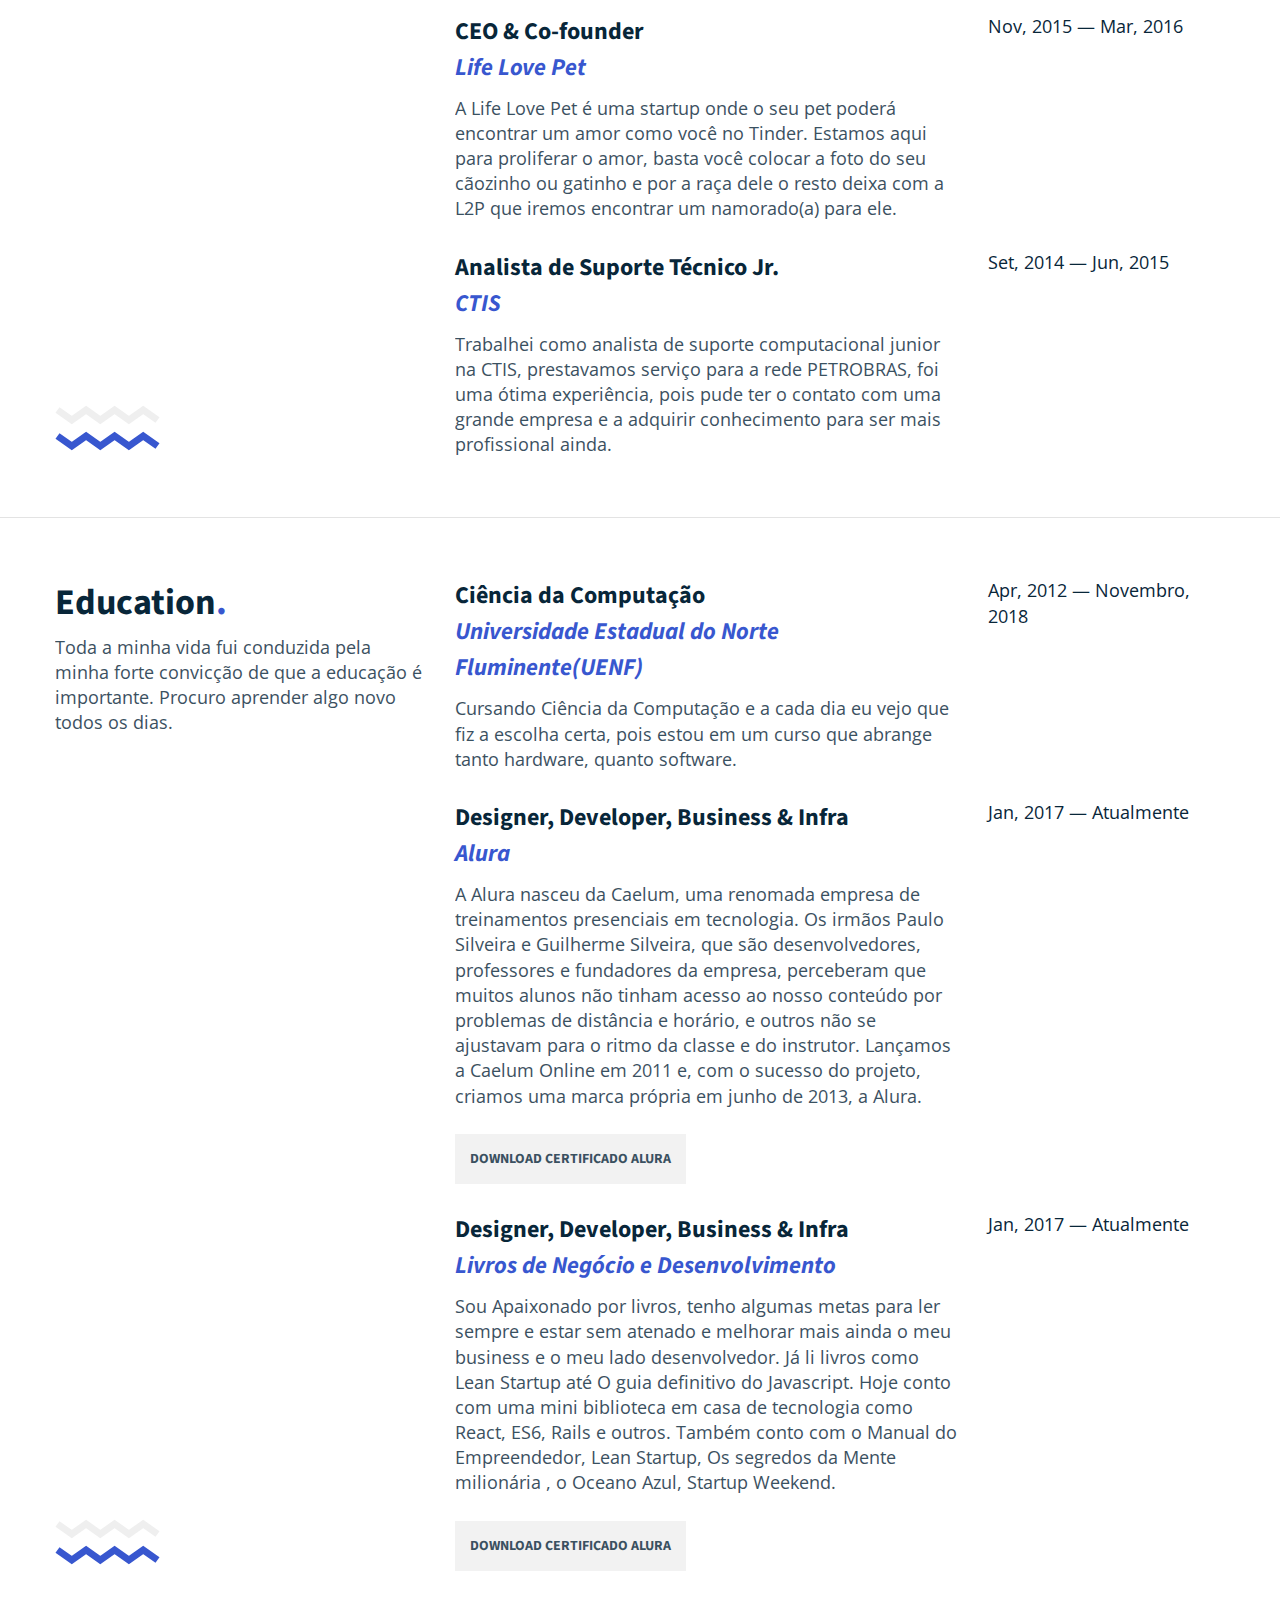
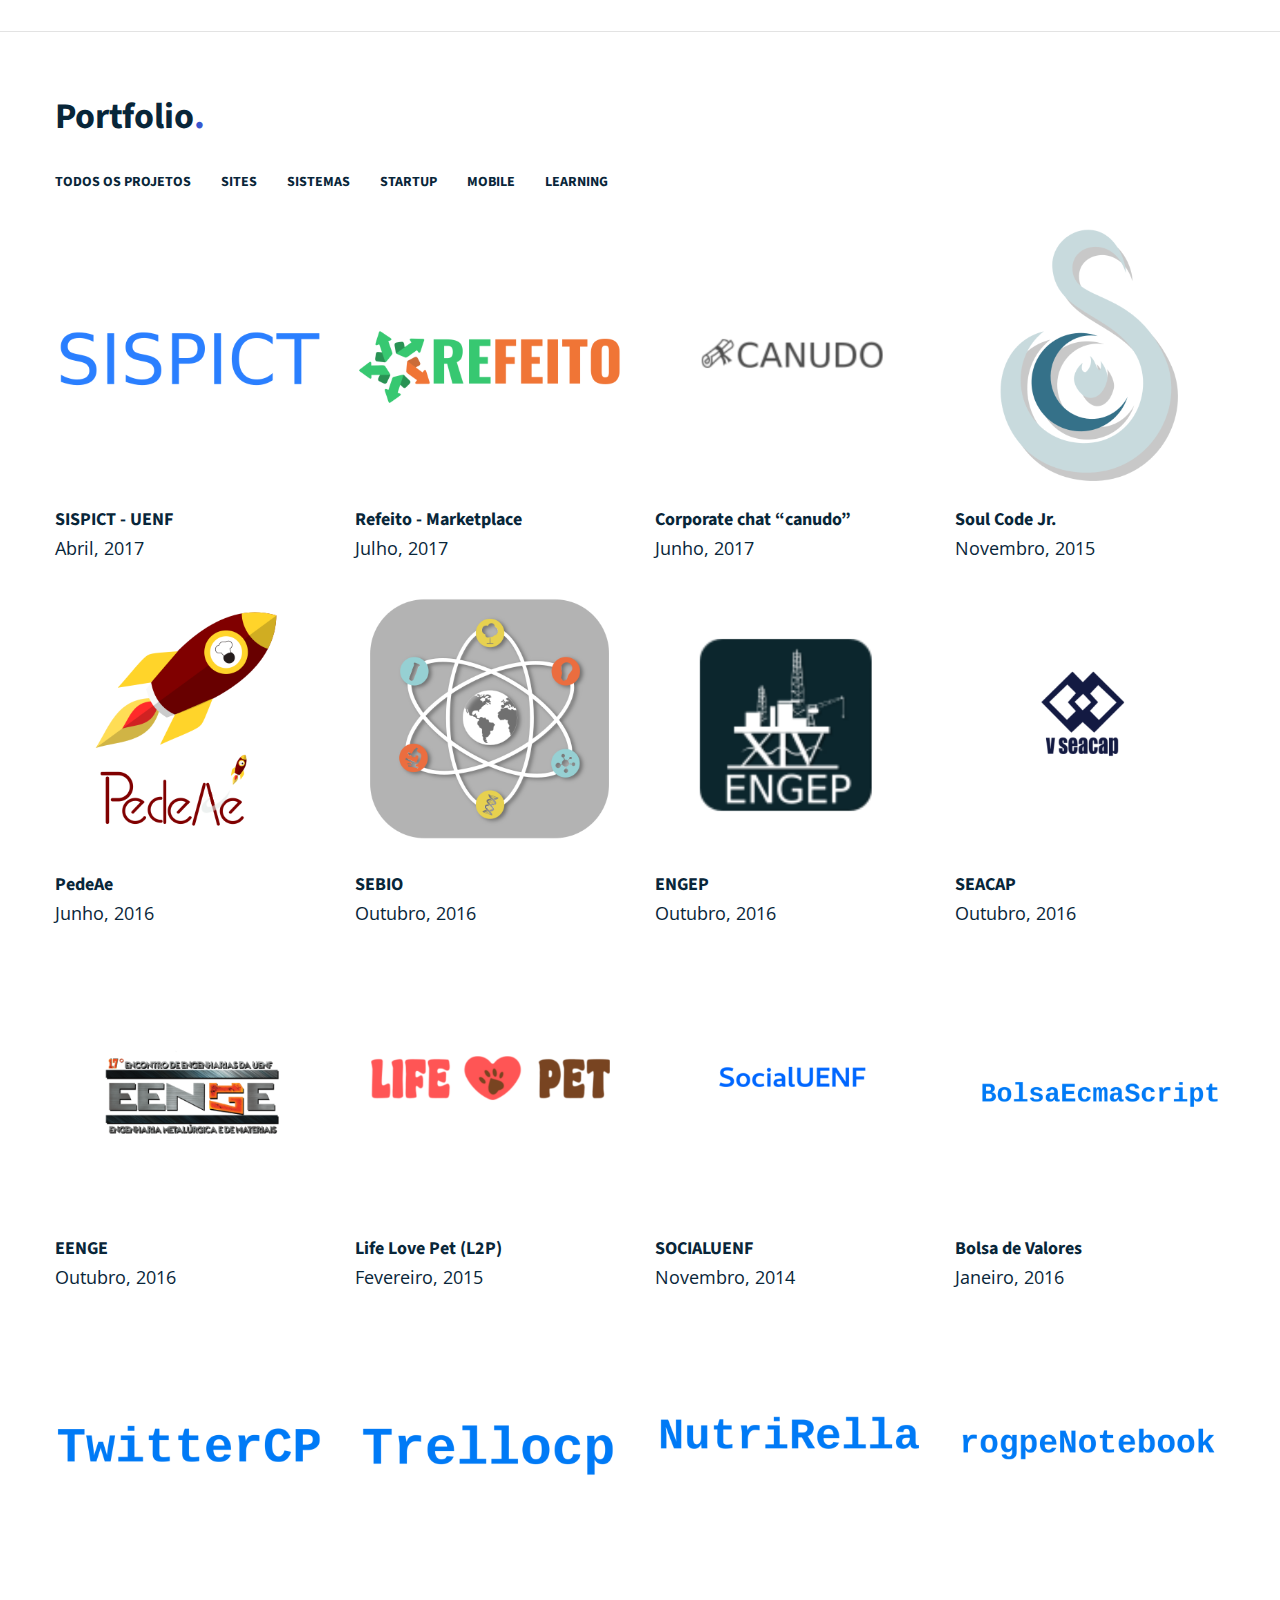
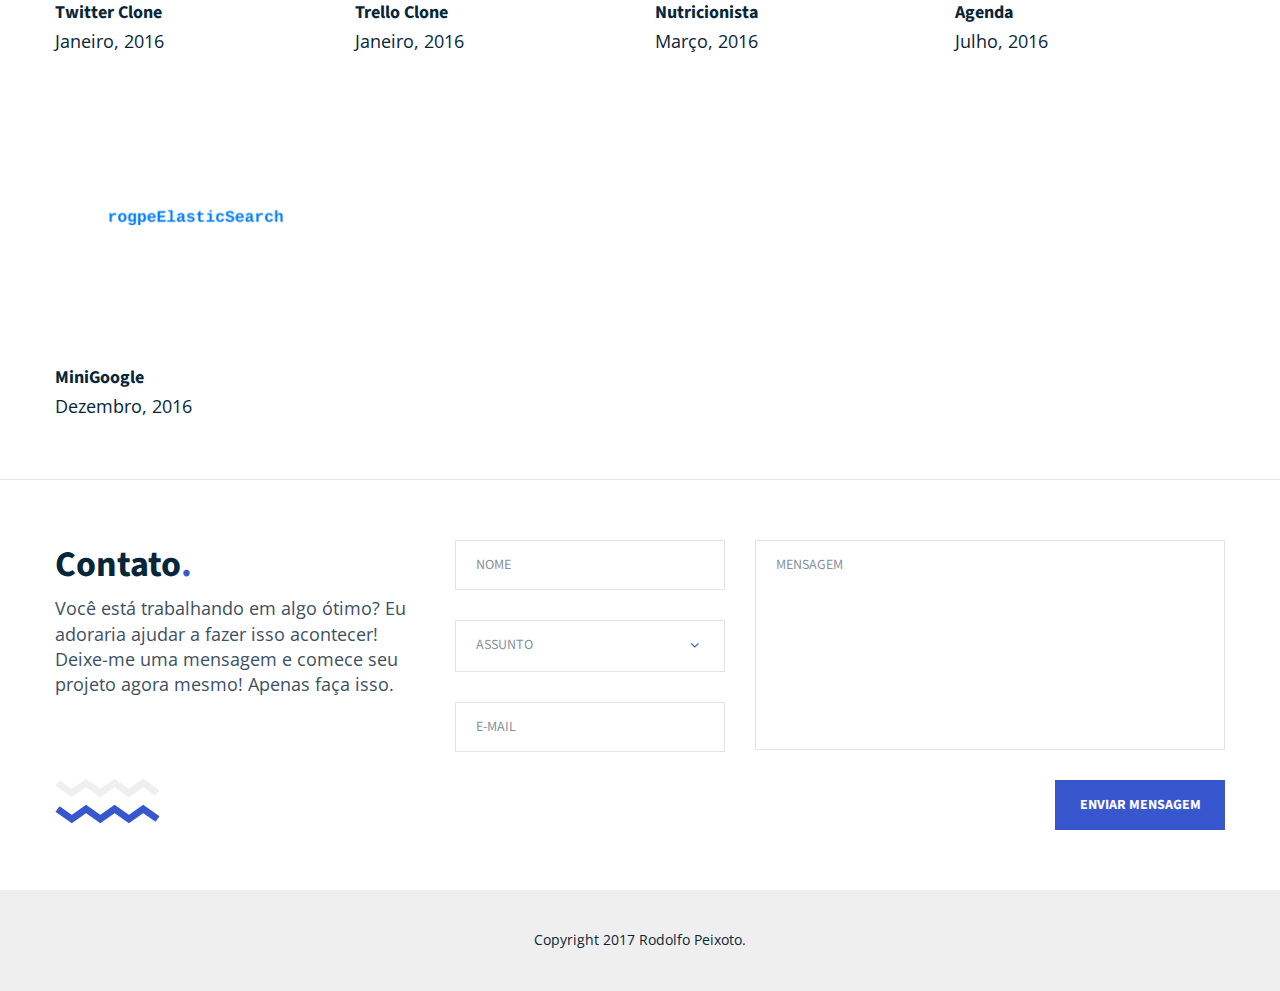
==== commit a1bd3fea: "Update email in index" ====
--- a/index.html
+++ b/index.html
@@ -102,7 +102,7 @@
                         </p>
                         <p>
                             <span class="span-title">Email</span>
-                            <span>rodolfog.peixoto@gmail.com</span>
+                            <span>contato@rogpe.me</span>
                         </p>
                         <p>
                             <span class="span-title">Endereço</span>
